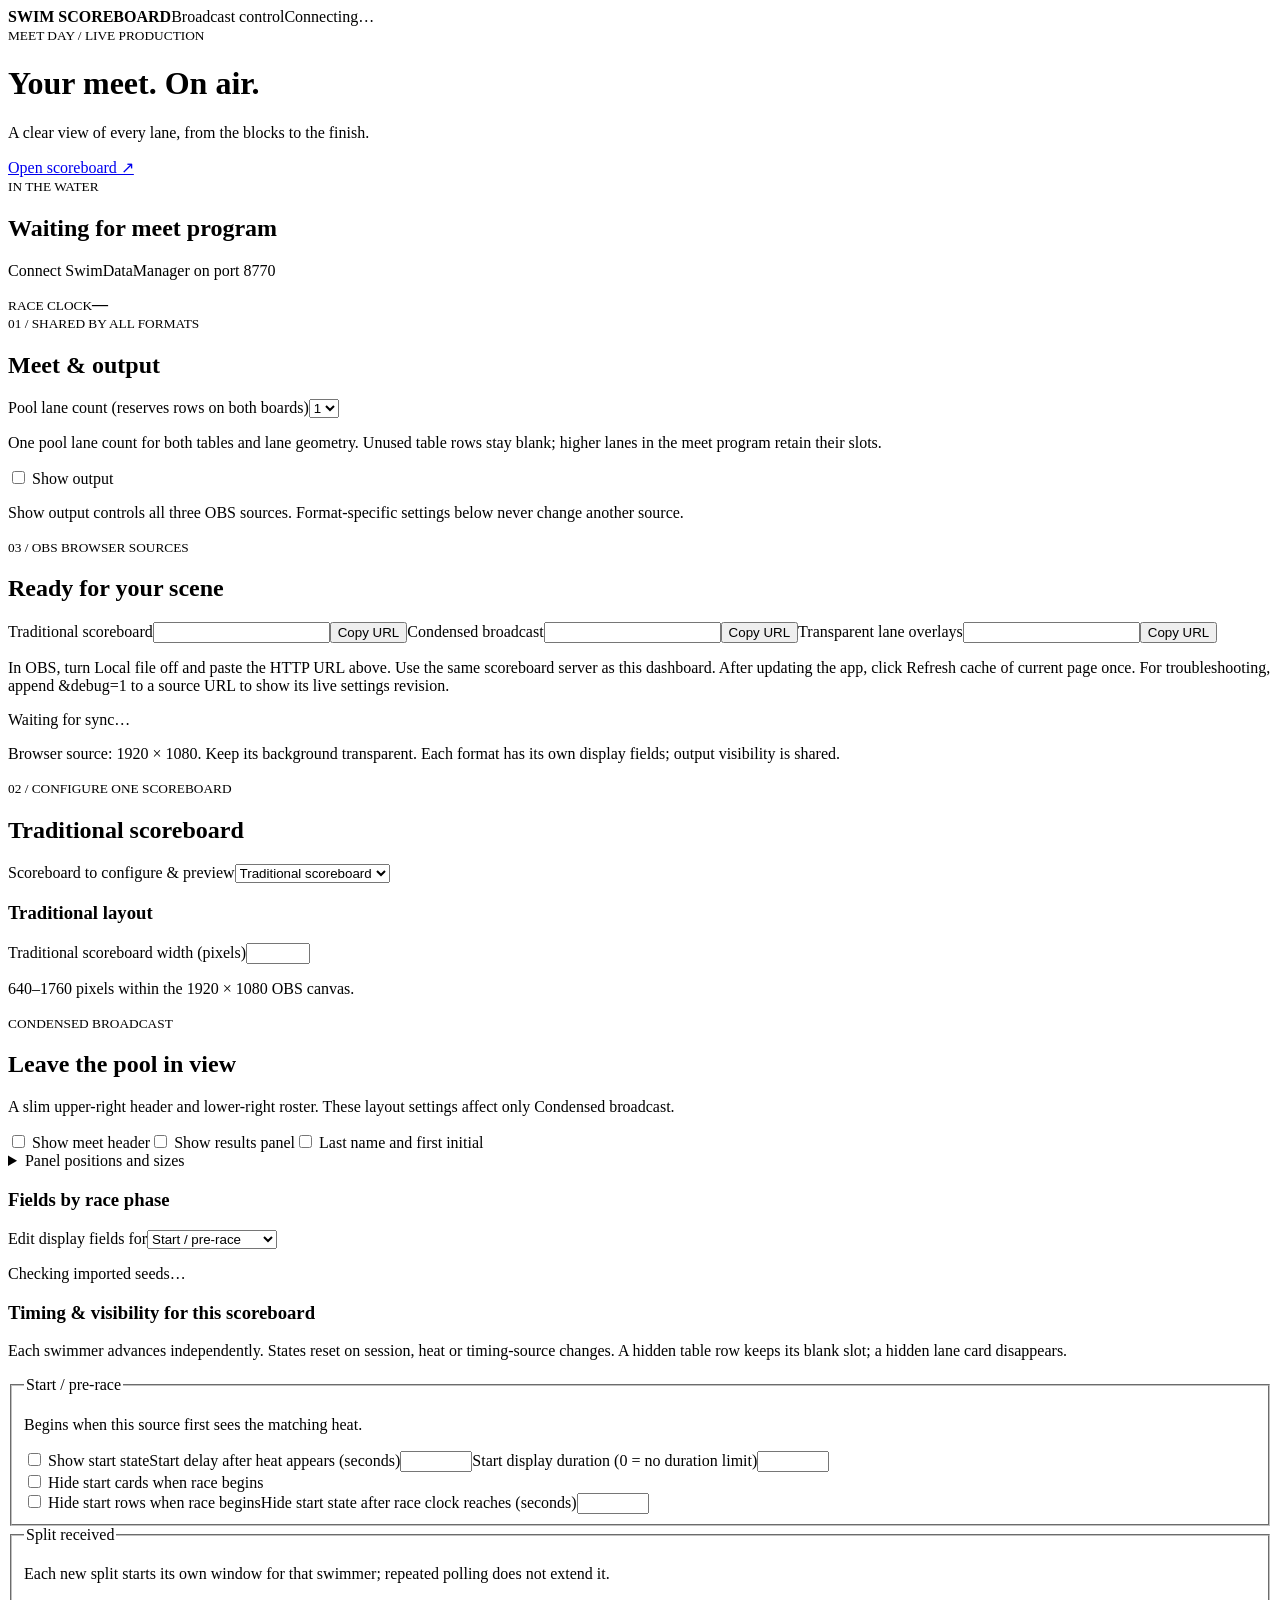
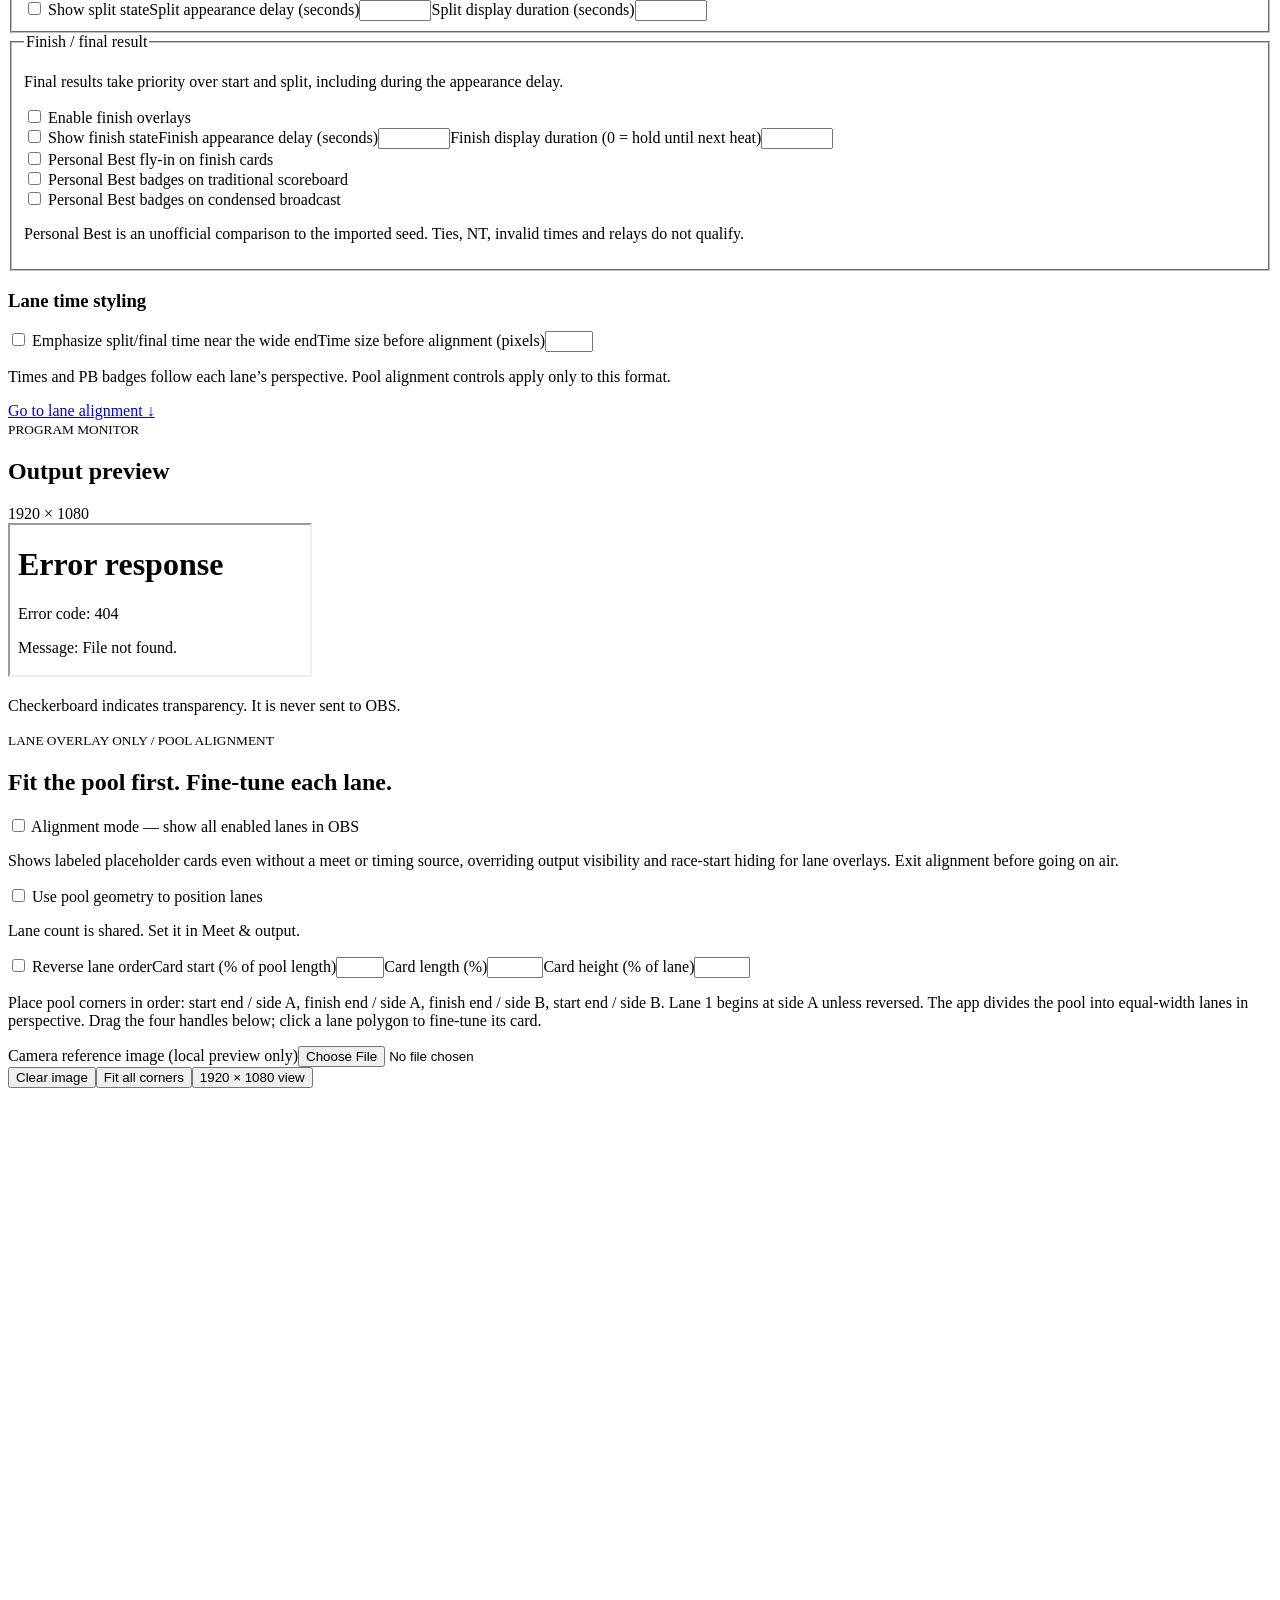
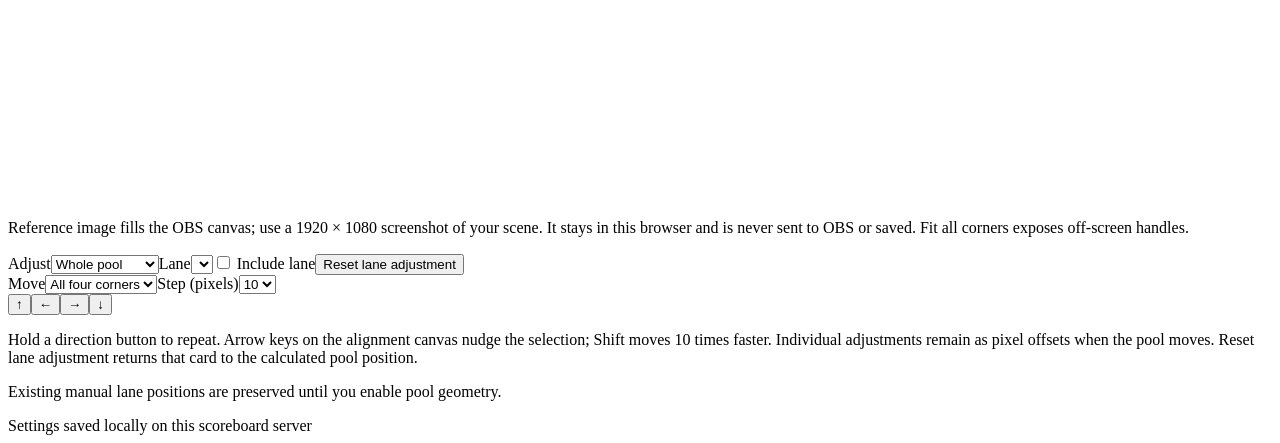
==== static/index.html @ a4186d57 "Organize scoreboard controls and configure phases for all formats" ====
<!doctype html><html lang="en"><meta charset="utf-8"><meta name="viewport" content="width=device-width,initial-scale=1"><title>Swim Scoreboard · Control</title><link rel="stylesheet" href="/style.css"><body>
<header><strong>SWIM <span>SCOREBOARD</span></strong><span>Broadcast control</span><span id="connection" role="status">Connecting…</span></header>
<main><div class="heading"><div><small>MEET DAY / LIVE PRODUCTION</small><h1>Your meet. On air.</h1><p>A clear view of every lane, from the blocks to the finish.</p></div><a class="button" href="/overlay?format=board" target="_blank">Open scoreboard ↗</a></div>
<section class="live"><div><small>IN THE WATER</small><h2 id="event">Waiting for meet program</h2><p id="meet">Connect SwimDataManager on port 8770</p></div><div><small>RACE CLOCK</small><b id="clock">—</b><span id="source"></span></div></section>
<div class="layout"><aside><section class="shared-settings"><small>01 / SHARED BY ALL FORMATS</small><h2>Meet &amp; output</h2><label>Pool lane count (reserves rows on both boards)<select id="boardLaneCount"><option>1</option><option>2</option><option>3</option><option>4</option><option>5</option><option>6</option><option>7</option><option>8</option></select></label><p class="muted">One pool lane count for both tables and lane geometry. Unused table rows stay blank; higher lanes in the meet program retain their slots.</p><label class="check"><input type="checkbox" id="visible"> Show output</label><p class="muted">Show output controls all three OBS sources. Format-specific settings below never change another source.</p></section>
<section><small>03 / OBS BROWSER SOURCES</small><h2>Ready for your scene</h2><label>Traditional scoreboard<input id="boardUrl" readonly></label><button data-copy="boardUrl">Copy URL</button><label>Condensed broadcast<input id="compactUrl" readonly></label><button data-copy="compactUrl">Copy URL</button><label>Transparent lane overlays<input id="lanesUrl" readonly></label><button data-copy="lanesUrl">Copy URL</button><p class="muted">In OBS, turn Local file off and paste the HTTP URL above. Use the same scoreboard server as this dashboard. After updating the app, click Refresh cache of current page once. For troubleshooting, append &amp;debug=1 to a source URL to show its live settings revision.</p><p id="syncStatus" class="muted" role="status">Waiting for sync…</p><p class="muted">Browser source: 1920 × 1080. Keep its background transparent. Each format has its own display fields; output visibility is shared.</p></section></aside>
<div><section class="format-editor"><small>02 / CONFIGURE ONE SCOREBOARD</small><h2 id="formatTitle">Traditional scoreboard</h2><label>Scoreboard to configure &amp; preview<select id="mode"><option value="board">Traditional scoreboard</option><option value="lanes">Pool lane overlays</option><option value="compact">Condensed broadcast</option></select></label><p id="formatDescription" class="muted"></p><select id="fieldFormat" hidden aria-hidden="true"><option value="board">Traditional scoreboard</option><option value="lanes">Lane overlay</option><option value="compact">Condensed broadcast</option></select><div data-format="board" class="format-layout"><h3>Traditional layout</h3><label>Traditional scoreboard width (pixels)<input id="boardWidth" type="number" min="640" max="1760" step="10"></label><p class="muted">640–1760 pixels within the 1920 × 1080 OBS canvas.</p></div><div data-format="compact" class="format-layout"><small>CONDENSED BROADCAST</small><h2>Leave the pool in view</h2><p class="muted">A slim upper-right header and lower-right roster. These layout settings affect only Condensed broadcast.</p><label class="check"><input id="compact-showHeader" type="checkbox"> Show meet header</label><label class="check"><input id="compact-showResults" type="checkbox"> Show results panel</label><label class="check"><input id="compact-initials" type="checkbox"> Last name and first initial</label><details><summary>Panel positions and sizes</summary><label>Header left (pixels)<input id="compact-headerX" type="number" min="0" max="1600"></label><label>Header top (pixels)<input id="compact-headerY" type="number" min="0" max="900"></label><label>Header width (pixels)<input id="compact-headerWidth" type="number" min="320" max="1920"></label><label>Results left (pixels)<input id="compact-resultsX" type="number" min="0" max="1600"></label><label>Results bottom margin (pixels)<input id="compact-resultsBottom" type="number" min="0" max="500"></label><label>Results width (pixels)<input id="compact-resultsWidth" type="number" min="320" max="1920"></label><label>Row height (pixels)<input id="compact-rowHeight" type="number" min="24" max="48"></label></details></div><div id="phaseSummary" class="phase-summary" aria-label="Current phase settings"></div><div class="phase-field-editor"><h3>Fields by race phase</h3><label id="lanePhaseControl">Edit display fields for<select id="lanePhase"><option value="start">Start / pre-race</option><option value="split">Split received</option><option value="finish">Finish / final result</option></select></label><p id="phaseDescription" class="muted"></p><div id="fields" class="fields"></div><p id="seedStatus" class="muted" role="status">Checking imported seeds…</p></div><h3>Timing &amp; visibility for this scoreboard</h3><p class="muted">Each swimmer advances independently. States reset on session, heat or timing-source changes. A hidden table row keeps its blank slot; a hidden lane card disappears.</p><div class="phase-timing-grid"><fieldset><legend>Start / pre-race</legend><p class="muted">Begins when this source first sees the matching heat.</p><label class="check"><input id="phase-startEnabled" type="checkbox"> Show start state</label><label>Start delay after heat appears (seconds)<input id="phase-startDelay" type="number" min="0" max="600" step="0.1"></label><label>Start display duration (0 = no duration limit)<input id="phase-startDuration" type="number" min="0" max="600" step="0.1"></label><div data-format="lanes"><label class="check"><input type="checkbox" id="autoHide"> Hide start cards when race begins</label></div><label class="check" data-format="board compact"><input id="phase-autoHide" type="checkbox"> Hide start rows when race begins</label><label>Hide start state after race clock reaches (seconds)<input id="phase-startHideDelay" type="number" min="0" max="600" step="0.1"></label></fieldset><fieldset><legend>Split received</legend><p class="muted">Each new split starts its own window for that swimmer; repeated polling does not extend it.</p><label class="check"><input id="phase-splitEnabled" type="checkbox"> Show split state</label><label>Split appearance delay (seconds)<input id="phase-splitDelay" type="number" min="0" max="600" step="0.1"></label><label>Split display duration (seconds)<input id="phase-splitDuration" type="number" min="0.1" max="600" step="0.1"></label></fieldset><fieldset><legend>Finish / final result</legend><p class="muted">Final results take priority over start and split, including during the appearance delay.</p><div data-format="lanes"><label class="check"><input type="checkbox" id="finishPopups"> Enable finish overlays</label></div><label class="check" data-format="board compact"><input id="phase-finishEnabled" type="checkbox"> Show finish state</label><label>Finish appearance delay (seconds)<input id="phase-finishDelay" type="number" min="0" max="600" step="0.1"></label><label>Finish display duration (0 = hold until next heat)<input id="phase-finishDuration" type="number" min="0" max="600" step="0.1"></label><div data-format="lanes"><label class="check"><input id="phase-personalBest" type="checkbox"> Personal Best fly-in on finish cards</label></div><div data-format="board"><label class="check"><input id="pb-board" type="checkbox"> Personal Best badges on traditional scoreboard</label></div><div data-format="compact"><label class="check"><input id="pb-compact" type="checkbox"> Personal Best badges on condensed broadcast</label></div><p class="muted">Personal Best is an unofficial comparison to the imported seed. Ties, NT, invalid times and relays do not qualify.</p></fieldset></div><div data-format="lanes" class="format-layout"><h3>Lane time styling</h3><label class="check"><input id="phase-uprightTimes" type="checkbox"> Emphasize split/final time near the wide end</label><label>Time size before alignment (pixels)<input id="phase-timeSize" type="number" min="18" max="64"></label><p class="muted">Times and PB badges follow each lane’s perspective. Pool alignment controls apply only to this format.</p><a href="#alignment">Go to lane alignment ↓</a></div></section><section class="preview-panel"><div class="section-head"><div><small>PROGRAM MONITOR</small><h2>Output preview</h2></div><span class="badge">1920 × 1080</span></div><div class="preview"><iframe id="preview" title="Scoreboard preview" src="/overlay?format=board"></iframe></div><p class="muted">Checkerboard indicates transparency. It is never sent to OBS.</p></section>
<section id="alignment" data-format="lanes"><small>LANE OVERLAY ONLY / POOL ALIGNMENT</small><h2>Fit the pool first. Fine-tune each lane.</h2>
<label class="check"><input id="alignmentMode" type="checkbox"> Alignment mode — show all enabled lanes in OBS</label><p class="muted">Shows labeled placeholder cards even without a meet or timing source, overriding output visibility and race-start hiding for lane overlays. Exit alignment before going on air.</p>
<label class="check"><input id="usePool" type="checkbox"> Use pool geometry to position lanes</label><div class="pool-settings"><p class="muted">Lane count is shared. Set it in Meet &amp; output.</p><label class="check"><input id="reverseLanes" type="checkbox"> Reverse lane order</label><label>Card start (% of pool length)<input id="cardPosition" type="number" min="0" max="98"></label><label>Card length (%)<input id="cardLength" type="number" min="2" max="100"></label><label>Card height (% of lane)<input id="cardHeight" type="number" min="10" max="100"></label></div>
<p>Place pool corners in order: start end / side A, finish end / side A, finish end / side B, start end / side B. Lane 1 begins at side A unless reversed. The app divides the pool into equal-width lanes in perspective. Drag the four handles below; click a lane polygon to fine-tune its card.</p>
<label>Camera reference image (local preview only)<input id="referenceImage" type="file" accept="image/*"></label><div class="align-controls"><button id="clearImage">Clear image</button><button id="fitView">Fit all corners</button><button id="canvasView">1920 × 1080 view</button></div>
<div class="alignment-stage"><svg id="alignmentCanvas" viewBox="0 0 1920 1080" tabindex="0" role="img" aria-label="Draggable pool and lane alignment; use corner selection and nudge buttons for keyboard editing"></svg></div>
<p class="muted">Reference image fills the OBS canvas; use a 1920 × 1080 screenshot of your scene. It stays in this browser and is never sent to OBS or saved. Fit all corners exposes off-screen handles.</p>
<div class="align-controls"><label>Adjust<select id="alignTarget"><option value="pool">Whole pool</option><option value="lane">Individual lane</option></select></label><label>Lane<select id="lane"></select></label><label class="check"><input id="laneEnabled" type="checkbox"> Include lane</label><button id="resetLane">Reset lane adjustment</button></div>
<div class="nudge-controls"><label>Move<select id="cornerTarget"><option value="all">All four corners</option><option value="0">Corner 1</option><option value="1">Corner 2</option><option value="2">Corner 3</option><option value="3">Corner 4</option></select></label><label>Step (pixels)<select id="nudgeStep"><option>1</option><option selected>10</option><option>50</option></select></label><div class="joystick"><button data-nudge="0,-1" aria-label="Move up">↑</button><button data-nudge="-1,0" aria-label="Move left">←</button><button data-nudge="1,0" aria-label="Move right">→</button><button data-nudge="0,1" aria-label="Move down">↓</button></div></div>
<p class="muted">Hold a direction button to repeat. Arrow keys on the alignment canvas nudge the selection; Shift moves 10 times faster. Individual adjustments remain as pixel offsets when the pool moves. Reset lane adjustment returns that card to the calculated pool position.</p><div id="corners"></div><p id="alignmentStatus" role="status" class="muted">Existing manual lane positions are preserved until you enable pool geometry.</p></section>
</div></div><footer><span id="saved" role="status">Settings saved locally on this scoreboard server</span></footer></main><script src="/app.js"></script></body></html>
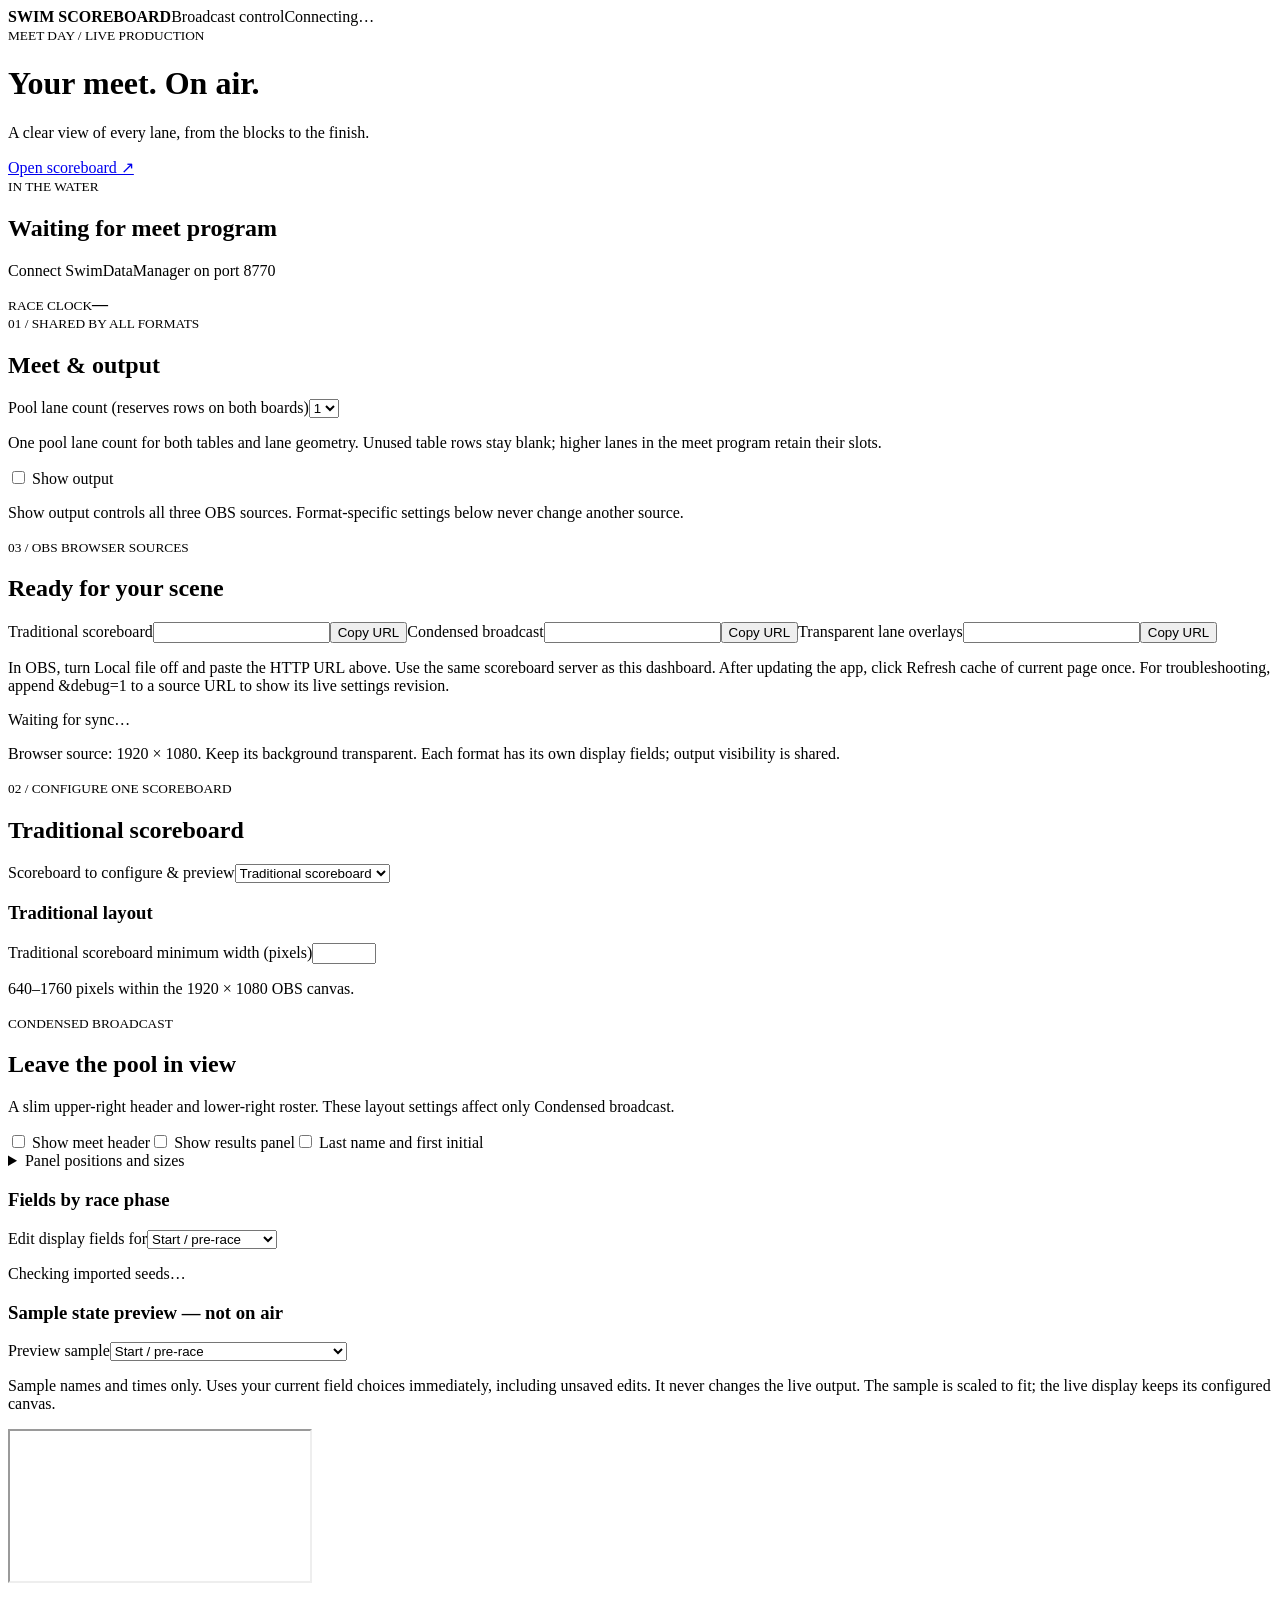
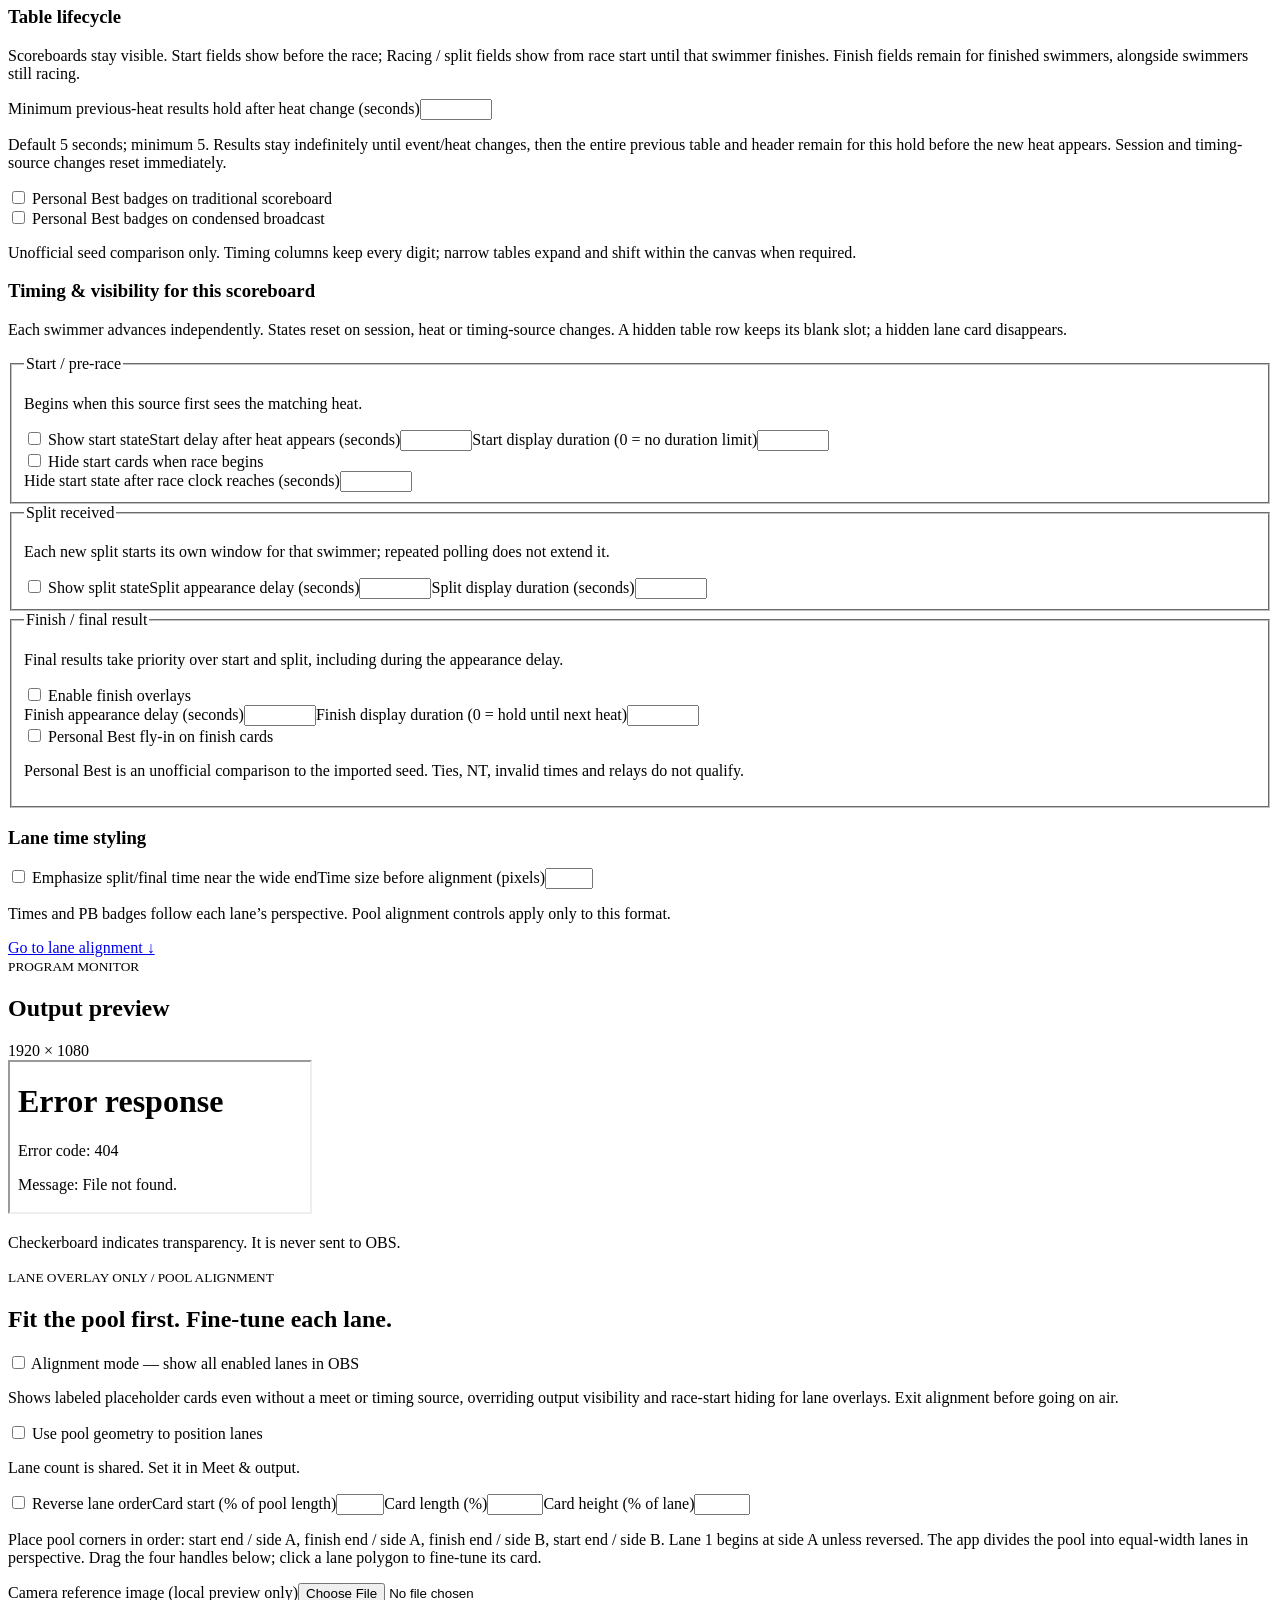
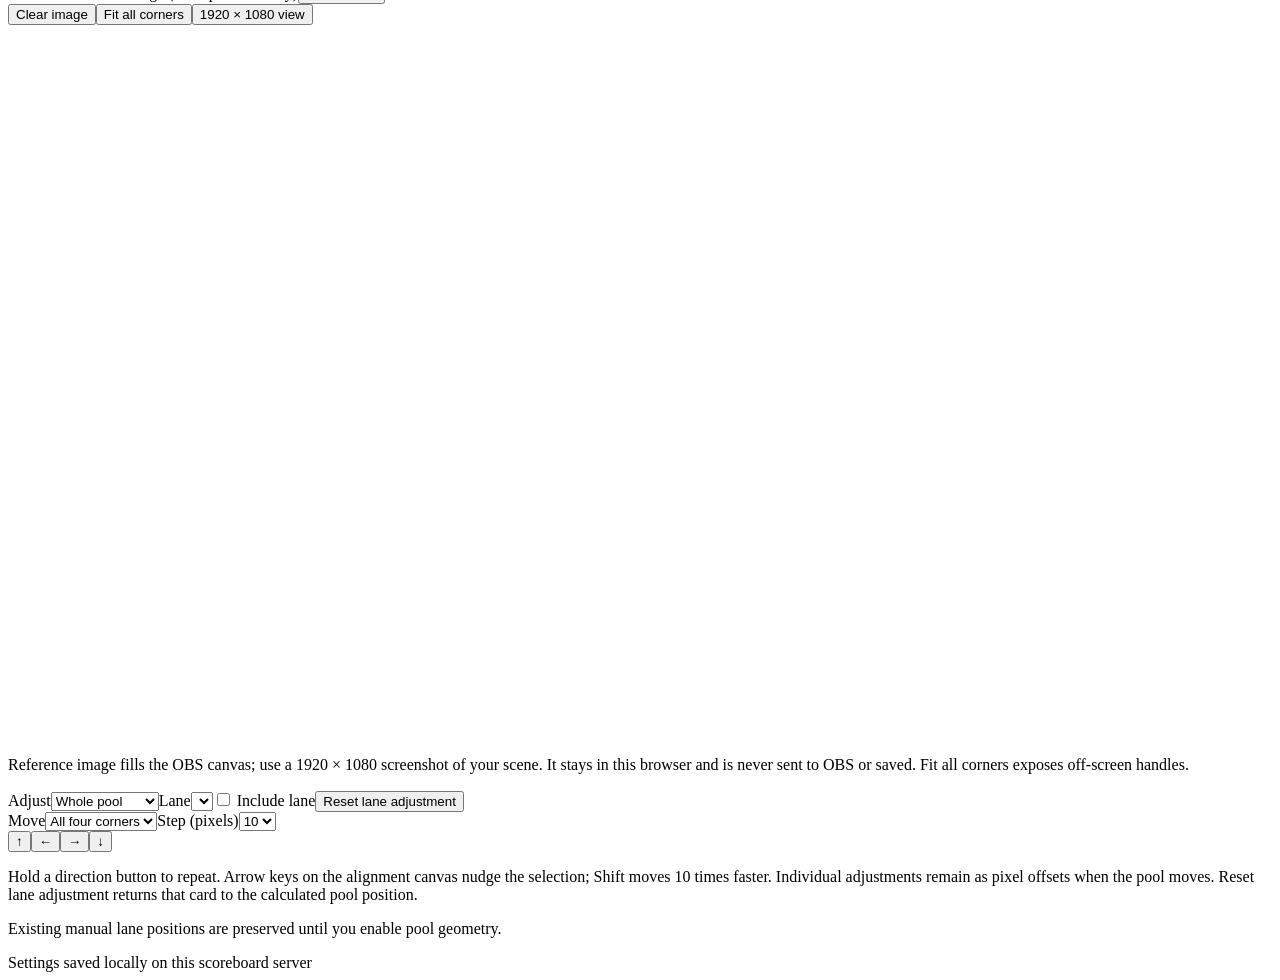
==== commit fea60518: "Keep table scoreboards visible with race states and held finishes" ====
--- a/static/index.html
+++ b/static/index.html
@@ -4,7 +4,7 @@
 <section class="live"><div><small>IN THE WATER</small><h2 id="event">Waiting for meet program</h2><p id="meet">Connect SwimDataManager on port 8770</p></div><div><small>RACE CLOCK</small><b id="clock">—</b><span id="source"></span></div></section>
 <div class="layout"><aside><section class="shared-settings"><small>01 / SHARED BY ALL FORMATS</small><h2>Meet &amp; output</h2><label>Pool lane count (reserves rows on both boards)<select id="boardLaneCount"><option>1</option><option>2</option><option>3</option><option>4</option><option>5</option><option>6</option><option>7</option><option>8</option></select></label><p class="muted">One pool lane count for both tables and lane geometry. Unused table rows stay blank; higher lanes in the meet program retain their slots.</p><label class="check"><input type="checkbox" id="visible"> Show output</label><p class="muted">Show output controls all three OBS sources. Format-specific settings below never change another source.</p></section>
 <section><small>03 / OBS BROWSER SOURCES</small><h2>Ready for your scene</h2><label>Traditional scoreboard<input id="boardUrl" readonly></label><button data-copy="boardUrl">Copy URL</button><label>Condensed broadcast<input id="compactUrl" readonly></label><button data-copy="compactUrl">Copy URL</button><label>Transparent lane overlays<input id="lanesUrl" readonly></label><button data-copy="lanesUrl">Copy URL</button><p class="muted">In OBS, turn Local file off and paste the HTTP URL above. Use the same scoreboard server as this dashboard. After updating the app, click Refresh cache of current page once. For troubleshooting, append &amp;debug=1 to a source URL to show its live settings revision.</p><p id="syncStatus" class="muted" role="status">Waiting for sync…</p><p class="muted">Browser source: 1920 × 1080. Keep its background transparent. Each format has its own display fields; output visibility is shared.</p></section></aside>
-<div><section class="format-editor"><small>02 / CONFIGURE ONE SCOREBOARD</small><h2 id="formatTitle">Traditional scoreboard</h2><label>Scoreboard to configure &amp; preview<select id="mode"><option value="board">Traditional scoreboard</option><option value="lanes">Pool lane overlays</option><option value="compact">Condensed broadcast</option></select></label><p id="formatDescription" class="muted"></p><select id="fieldFormat" hidden aria-hidden="true"><option value="board">Traditional scoreboard</option><option value="lanes">Lane overlay</option><option value="compact">Condensed broadcast</option></select><div data-format="board" class="format-layout"><h3>Traditional layout</h3><label>Traditional scoreboard width (pixels)<input id="boardWidth" type="number" min="640" max="1760" step="10"></label><p class="muted">640–1760 pixels within the 1920 × 1080 OBS canvas.</p></div><div data-format="compact" class="format-layout"><small>CONDENSED BROADCAST</small><h2>Leave the pool in view</h2><p class="muted">A slim upper-right header and lower-right roster. These layout settings affect only Condensed broadcast.</p><label class="check"><input id="compact-showHeader" type="checkbox"> Show meet header</label><label class="check"><input id="compact-showResults" type="checkbox"> Show results panel</label><label class="check"><input id="compact-initials" type="checkbox"> Last name and first initial</label><details><summary>Panel positions and sizes</summary><label>Header left (pixels)<input id="compact-headerX" type="number" min="0" max="1600"></label><label>Header top (pixels)<input id="compact-headerY" type="number" min="0" max="900"></label><label>Header width (pixels)<input id="compact-headerWidth" type="number" min="320" max="1920"></label><label>Results left (pixels)<input id="compact-resultsX" type="number" min="0" max="1600"></label><label>Results bottom margin (pixels)<input id="compact-resultsBottom" type="number" min="0" max="500"></label><label>Results width (pixels)<input id="compact-resultsWidth" type="number" min="320" max="1920"></label><label>Row height (pixels)<input id="compact-rowHeight" type="number" min="24" max="48"></label></details></div><div id="phaseSummary" class="phase-summary" aria-label="Current phase settings"></div><div class="phase-field-editor"><h3>Fields by race phase</h3><label id="lanePhaseControl">Edit display fields for<select id="lanePhase"><option value="start">Start / pre-race</option><option value="split">Split received</option><option value="finish">Finish / final result</option></select></label><p id="phaseDescription" class="muted"></p><div id="fields" class="fields"></div><p id="seedStatus" class="muted" role="status">Checking imported seeds…</p></div><h3>Timing &amp; visibility for this scoreboard</h3><p class="muted">Each swimmer advances independently. States reset on session, heat or timing-source changes. A hidden table row keeps its blank slot; a hidden lane card disappears.</p><div class="phase-timing-grid"><fieldset><legend>Start / pre-race</legend><p class="muted">Begins when this source first sees the matching heat.</p><label class="check"><input id="phase-startEnabled" type="checkbox"> Show start state</label><label>Start delay after heat appears (seconds)<input id="phase-startDelay" type="number" min="0" max="600" step="0.1"></label><label>Start display duration (0 = no duration limit)<input id="phase-startDuration" type="number" min="0" max="600" step="0.1"></label><div data-format="lanes"><label class="check"><input type="checkbox" id="autoHide"> Hide start cards when race begins</label></div><label class="check" data-format="board compact"><input id="phase-autoHide" type="checkbox"> Hide start rows when race begins</label><label>Hide start state after race clock reaches (seconds)<input id="phase-startHideDelay" type="number" min="0" max="600" step="0.1"></label></fieldset><fieldset><legend>Split received</legend><p class="muted">Each new split starts its own window for that swimmer; repeated polling does not extend it.</p><label class="check"><input id="phase-splitEnabled" type="checkbox"> Show split state</label><label>Split appearance delay (seconds)<input id="phase-splitDelay" type="number" min="0" max="600" step="0.1"></label><label>Split display duration (seconds)<input id="phase-splitDuration" type="number" min="0.1" max="600" step="0.1"></label></fieldset><fieldset><legend>Finish / final result</legend><p class="muted">Final results take priority over start and split, including during the appearance delay.</p><div data-format="lanes"><label class="check"><input type="checkbox" id="finishPopups"> Enable finish overlays</label></div><label class="check" data-format="board compact"><input id="phase-finishEnabled" type="checkbox"> Show finish state</label><label>Finish appearance delay (seconds)<input id="phase-finishDelay" type="number" min="0" max="600" step="0.1"></label><label>Finish display duration (0 = hold until next heat)<input id="phase-finishDuration" type="number" min="0" max="600" step="0.1"></label><div data-format="lanes"><label class="check"><input id="phase-personalBest" type="checkbox"> Personal Best fly-in on finish cards</label></div><div data-format="board"><label class="check"><input id="pb-board" type="checkbox"> Personal Best badges on traditional scoreboard</label></div><div data-format="compact"><label class="check"><input id="pb-compact" type="checkbox"> Personal Best badges on condensed broadcast</label></div><p class="muted">Personal Best is an unofficial comparison to the imported seed. Ties, NT, invalid times and relays do not qualify.</p></fieldset></div><div data-format="lanes" class="format-layout"><h3>Lane time styling</h3><label class="check"><input id="phase-uprightTimes" type="checkbox"> Emphasize split/final time near the wide end</label><label>Time size before alignment (pixels)<input id="phase-timeSize" type="number" min="18" max="64"></label><p class="muted">Times and PB badges follow each lane’s perspective. Pool alignment controls apply only to this format.</p><a href="#alignment">Go to lane alignment ↓</a></div></section><section class="preview-panel"><div class="section-head"><div><small>PROGRAM MONITOR</small><h2>Output preview</h2></div><span class="badge">1920 × 1080</span></div><div class="preview"><iframe id="preview" title="Scoreboard preview" src="/overlay?format=board"></iframe></div><p class="muted">Checkerboard indicates transparency. It is never sent to OBS.</p></section>
+<div><section class="format-editor"><small>02 / CONFIGURE ONE SCOREBOARD</small><h2 id="formatTitle">Traditional scoreboard</h2><label>Scoreboard to configure &amp; preview<select id="mode"><option value="board">Traditional scoreboard</option><option value="lanes">Pool lane overlays</option><option value="compact">Condensed broadcast</option></select></label><p id="formatDescription" class="muted"></p><select id="fieldFormat" hidden aria-hidden="true"><option value="board">Traditional scoreboard</option><option value="lanes">Lane overlay</option><option value="compact">Condensed broadcast</option></select><div data-format="board" class="format-layout"><h3>Traditional layout</h3><label>Traditional scoreboard minimum width (pixels)<input id="boardWidth" type="number" min="640" max="1760" step="10"></label><p class="muted">640–1760 pixels within the 1920 × 1080 OBS canvas.</p></div><div data-format="compact" class="format-layout"><small>CONDENSED BROADCAST</small><h2>Leave the pool in view</h2><p class="muted">A slim upper-right header and lower-right roster. These layout settings affect only Condensed broadcast.</p><label class="check"><input id="compact-showHeader" type="checkbox"> Show meet header</label><label class="check"><input id="compact-showResults" type="checkbox"> Show results panel</label><label class="check"><input id="compact-initials" type="checkbox"> Last name and first initial</label><details><summary>Panel positions and sizes</summary><label>Header left (pixels)<input id="compact-headerX" type="number" min="0" max="1600"></label><label>Header top (pixels)<input id="compact-headerY" type="number" min="0" max="900"></label><label>Header width (pixels)<input id="compact-headerWidth" type="number" min="320" max="1920"></label><label>Results left (pixels)<input id="compact-resultsX" type="number" min="0" max="1600"></label><label>Results bottom margin (pixels)<input id="compact-resultsBottom" type="number" min="0" max="500"></label><label>Results minimum width (pixels)<input id="compact-resultsWidth" type="number" min="320" max="1920"></label><label>Row height (pixels)<input id="compact-rowHeight" type="number" min="24" max="48"></label></details></div><div id="phaseSummary" class="phase-summary" aria-label="Current phase settings"></div><div class="phase-field-editor"><h3>Fields by race phase</h3><label id="lanePhaseControl">Edit display fields for<select id="lanePhase"><option value="start">Start / pre-race</option><option value="split">Racing / split</option><option value="finish">Finish / final result</option></select></label><p id="phaseDescription" class="muted"></p><div id="fields" class="fields"></div><p id="seedStatus" class="muted" role="status">Checking imported seeds…</p></div><div data-format="board compact" class="mock-config"><h3>Sample state preview — not on air</h3><label>Preview sample<select id="mockPhase"><option value="start">Start / pre-race</option><option value="split">Racing / split</option><option value="finish">All finished</option><option value="mixed">Mixed racing and finished swimmers</option></select></label><p class="muted">Sample names and times only. Uses your current field choices immediately, including unsaved edits. It never changes the live output. The sample is scaled to fit; the live display keeps its configured canvas.</p><div class="mock-preview"><iframe id="mockPreview" title="Sample scoreboard state — not live" src="about:blank"></iframe></div></div><div data-format="board compact" class="table-lifecycle"><h3>Table lifecycle</h3><p>Scoreboards stay visible. Start fields show before the race; Racing / split fields show from race start until that swimmer finishes. Finish fields remain for finished swimmers, alongside swimmers still racing.</p><label>Minimum previous-heat results hold after heat change (seconds)<input id="phase-finishHold" type="number" min="5" max="600" step="0.5"></label><p class="muted">Default 5 seconds; minimum 5. Results stay indefinitely until event/heat changes, then the entire previous table and header remain for this hold before the new heat appears. Session and timing-source changes reset immediately.</p><div data-format="board"><label class="check"><input id="pb-board" type="checkbox"> Personal Best badges on traditional scoreboard</label></div><div data-format="compact"><label class="check"><input id="pb-compact" type="checkbox"> Personal Best badges on condensed broadcast</label></div><p class="muted">Unofficial seed comparison only. Timing columns keep every digit; narrow tables expand and shift within the canvas when required.</p></div><div data-format="lanes"><h3>Timing &amp; visibility for this scoreboard</h3><p class="muted">Each swimmer advances independently. States reset on session, heat or timing-source changes. A hidden table row keeps its blank slot; a hidden lane card disappears.</p><div class="phase-timing-grid"><fieldset><legend>Start / pre-race</legend><p class="muted">Begins when this source first sees the matching heat.</p><label class="check"><input id="phase-startEnabled" type="checkbox"> Show start state</label><label>Start delay after heat appears (seconds)<input id="phase-startDelay" type="number" min="0" max="600" step="0.1"></label><label>Start display duration (0 = no duration limit)<input id="phase-startDuration" type="number" min="0" max="600" step="0.1"></label><div data-format="lanes"><label class="check"><input type="checkbox" id="autoHide"> Hide start cards when race begins</label></div><label>Hide start state after race clock reaches (seconds)<input id="phase-startHideDelay" type="number" min="0" max="600" step="0.1"></label></fieldset><fieldset><legend>Split received</legend><p class="muted">Each new split starts its own window for that swimmer; repeated polling does not extend it.</p><label class="check"><input id="phase-splitEnabled" type="checkbox"> Show split state</label><label>Split appearance delay (seconds)<input id="phase-splitDelay" type="number" min="0" max="600" step="0.1"></label><label>Split display duration (seconds)<input id="phase-splitDuration" type="number" min="0.1" max="600" step="0.1"></label></fieldset><fieldset><legend>Finish / final result</legend><p class="muted">Final results take priority over start and split, including during the appearance delay.</p><div data-format="lanes"><label class="check"><input type="checkbox" id="finishPopups"> Enable finish overlays</label></div><label>Finish appearance delay (seconds)<input id="phase-finishDelay" type="number" min="0" max="600" step="0.1"></label><label>Finish display duration (0 = hold until next heat)<input id="phase-finishDuration" type="number" min="0" max="600" step="0.1"></label><div data-format="lanes"><label class="check"><input id="phase-personalBest" type="checkbox"> Personal Best fly-in on finish cards</label></div><p class="muted">Personal Best is an unofficial comparison to the imported seed. Ties, NT, invalid times and relays do not qualify.</p></fieldset></div></div><div data-format="lanes" class="format-layout"><h3>Lane time styling</h3><label class="check"><input id="phase-uprightTimes" type="checkbox"> Emphasize split/final time near the wide end</label><label>Time size before alignment (pixels)<input id="phase-timeSize" type="number" min="18" max="64"></label><p class="muted">Times and PB badges follow each lane’s perspective. Pool alignment controls apply only to this format.</p><a href="#alignment">Go to lane alignment ↓</a></div></section><section class="preview-panel"><div class="section-head"><div><small>PROGRAM MONITOR</small><h2>Output preview</h2></div><span class="badge">1920 × 1080</span></div><div class="preview"><iframe id="preview" title="Scoreboard preview" src="/overlay?format=board"></iframe></div><p class="muted">Checkerboard indicates transparency. It is never sent to OBS.</p></section>
 <section id="alignment" data-format="lanes"><small>LANE OVERLAY ONLY / POOL ALIGNMENT</small><h2>Fit the pool first. Fine-tune each lane.</h2>
 <label class="check"><input id="alignmentMode" type="checkbox"> Alignment mode — show all enabled lanes in OBS</label><p class="muted">Shows labeled placeholder cards even without a meet or timing source, overriding output visibility and race-start hiding for lane overlays. Exit alignment before going on air.</p>
 <label class="check"><input id="usePool" type="checkbox"> Use pool geometry to position lanes</label><div class="pool-settings"><p class="muted">Lane count is shared. Set it in Meet &amp; output.</p><label class="check"><input id="reverseLanes" type="checkbox"> Reverse lane order</label><label>Card start (% of pool length)<input id="cardPosition" type="number" min="0" max="98"></label><label>Card length (%)<input id="cardLength" type="number" min="2" max="100"></label><label>Card height (% of lane)<input id="cardHeight" type="number" min="10" max="100"></label></div>
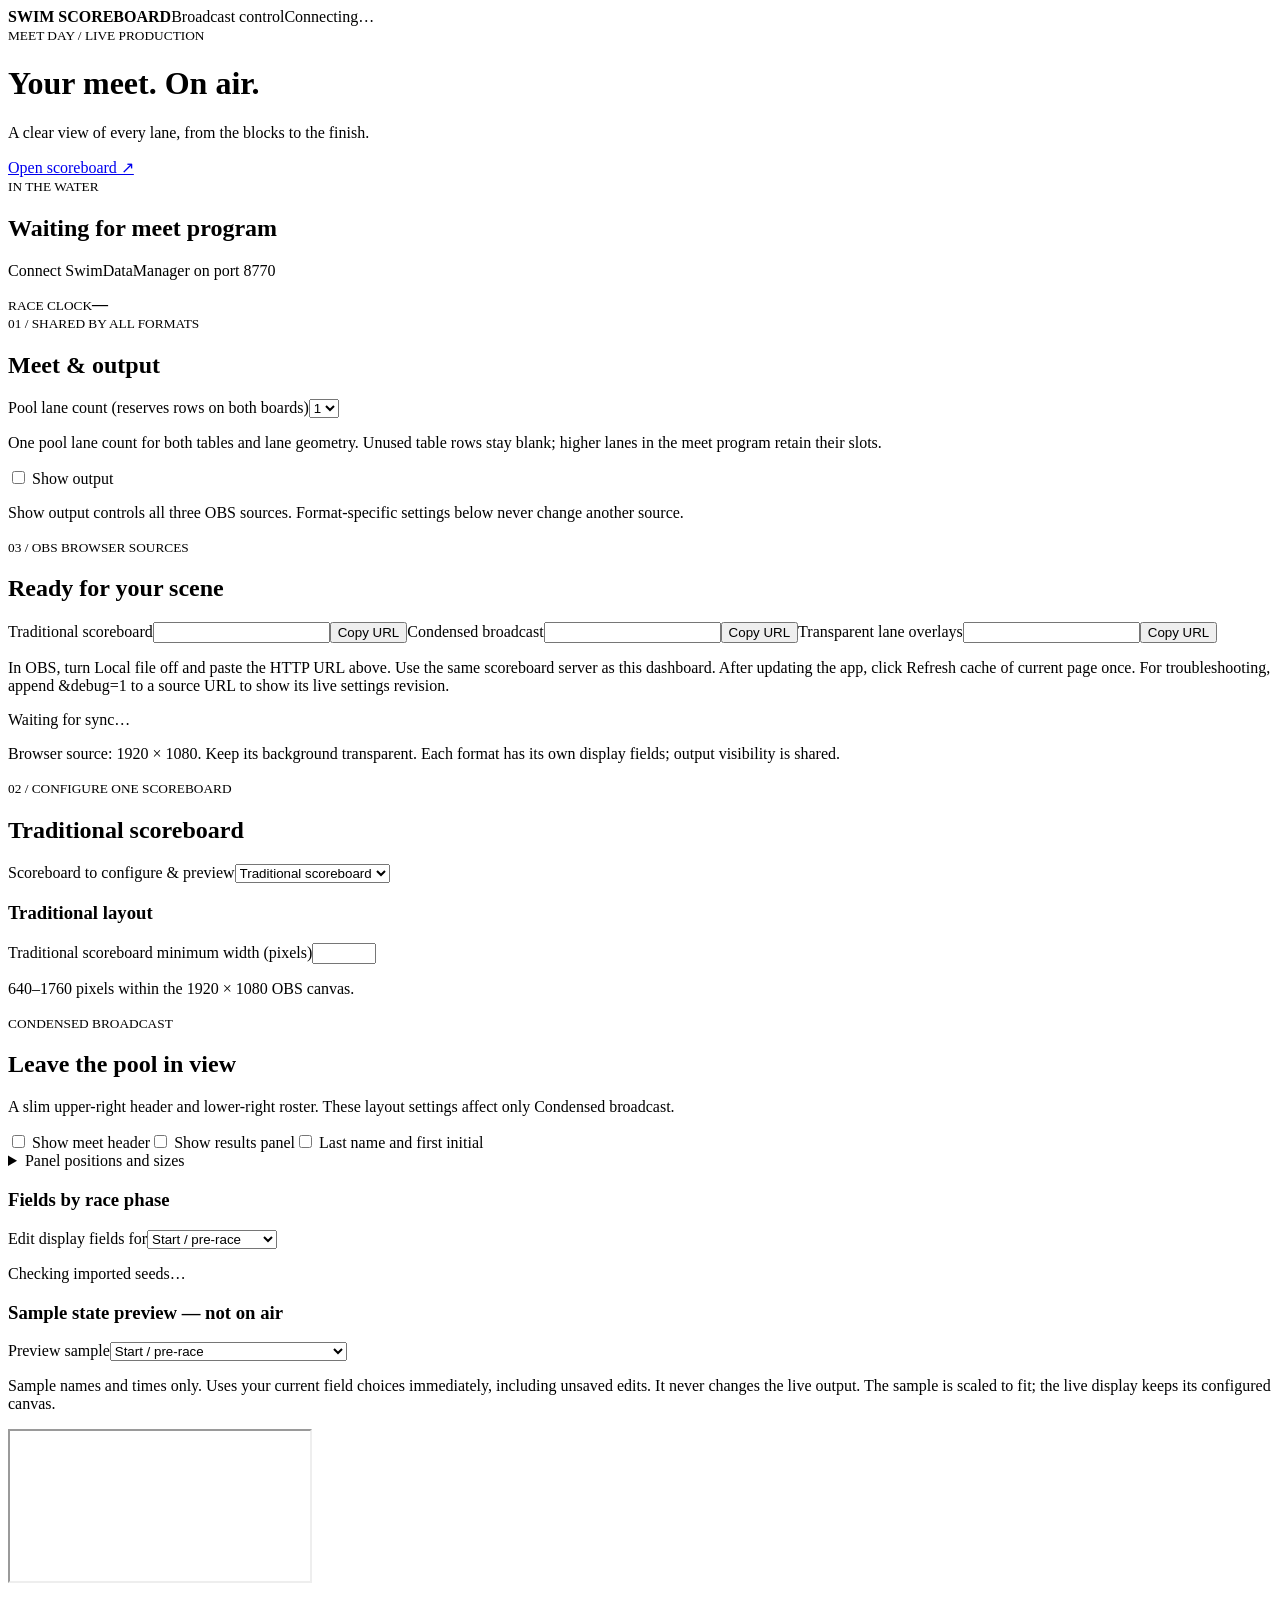
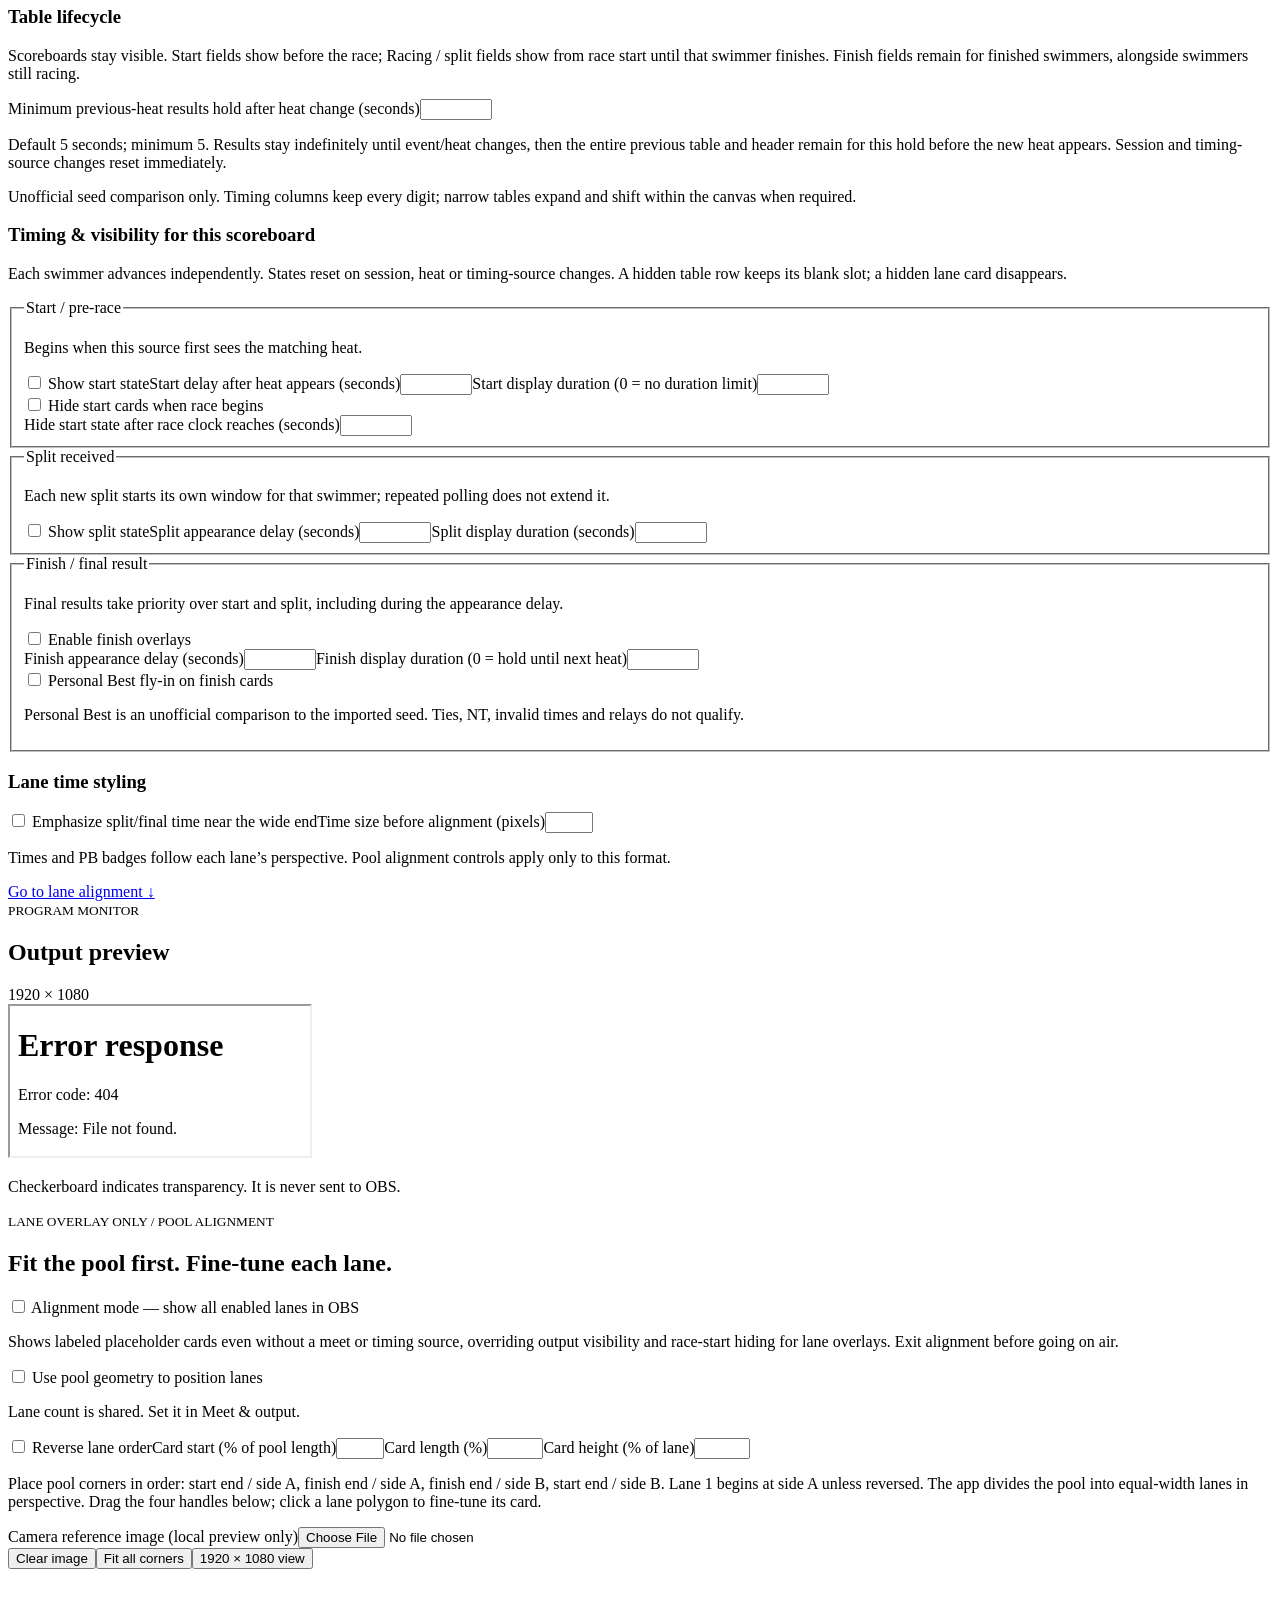
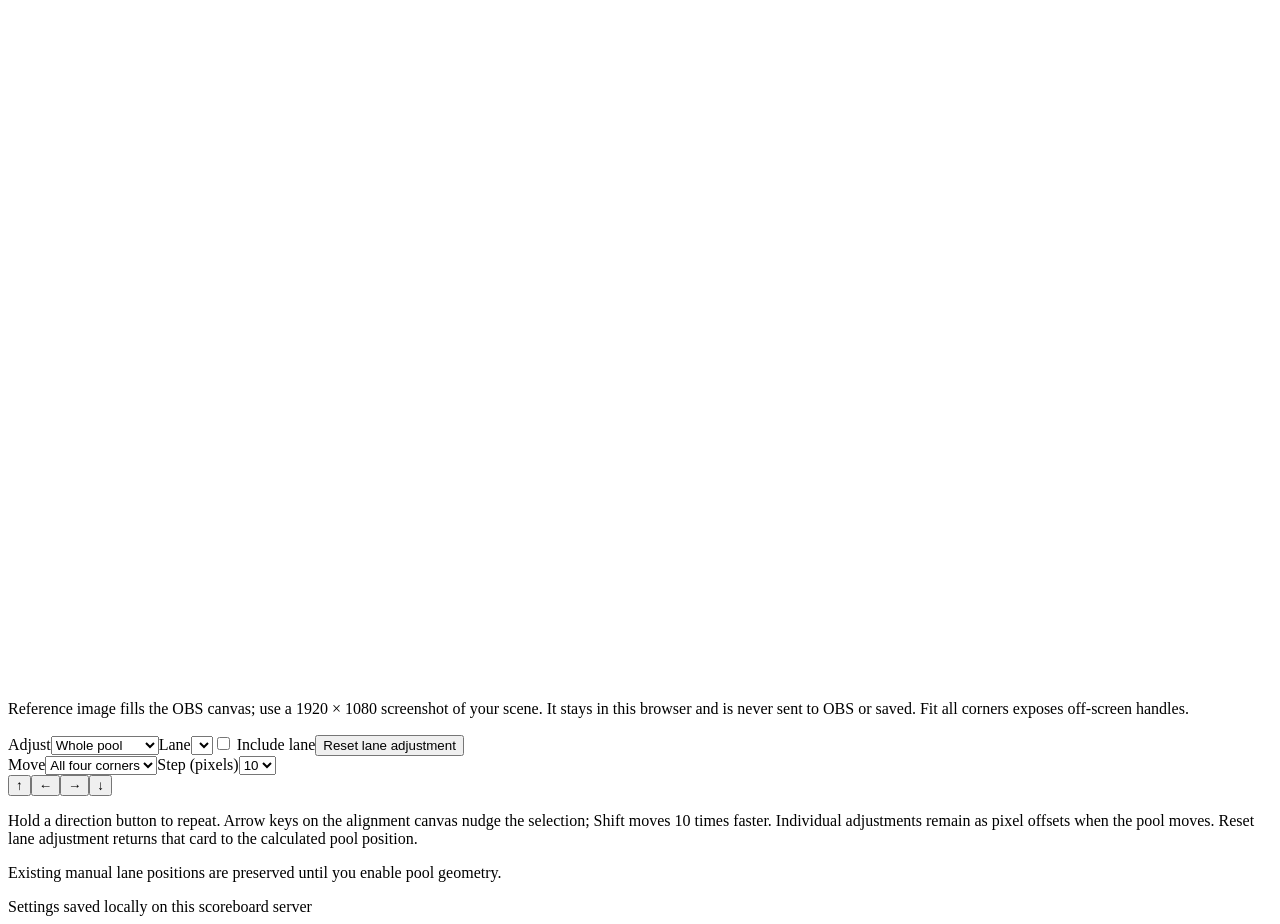
==== commit 0419130d: "Show Personal Best only with finish content as the last column" ====
--- a/static/index.html
+++ b/static/index.html
@@ -4,7 +4,7 @@
 <section class="live"><div><small>IN THE WATER</small><h2 id="event">Waiting for meet program</h2><p id="meet">Connect SwimDataManager on port 8770</p></div><div><small>RACE CLOCK</small><b id="clock">—</b><span id="source"></span></div></section>
 <div class="layout"><aside><section class="shared-settings"><small>01 / SHARED BY ALL FORMATS</small><h2>Meet &amp; output</h2><label>Pool lane count (reserves rows on both boards)<select id="boardLaneCount"><option>1</option><option>2</option><option>3</option><option>4</option><option>5</option><option>6</option><option>7</option><option>8</option></select></label><p class="muted">One pool lane count for both tables and lane geometry. Unused table rows stay blank; higher lanes in the meet program retain their slots.</p><label class="check"><input type="checkbox" id="visible"> Show output</label><p class="muted">Show output controls all three OBS sources. Format-specific settings below never change another source.</p></section>
 <section><small>03 / OBS BROWSER SOURCES</small><h2>Ready for your scene</h2><label>Traditional scoreboard<input id="boardUrl" readonly></label><button data-copy="boardUrl">Copy URL</button><label>Condensed broadcast<input id="compactUrl" readonly></label><button data-copy="compactUrl">Copy URL</button><label>Transparent lane overlays<input id="lanesUrl" readonly></label><button data-copy="lanesUrl">Copy URL</button><p class="muted">In OBS, turn Local file off and paste the HTTP URL above. Use the same scoreboard server as this dashboard. After updating the app, click Refresh cache of current page once. For troubleshooting, append &amp;debug=1 to a source URL to show its live settings revision.</p><p id="syncStatus" class="muted" role="status">Waiting for sync…</p><p class="muted">Browser source: 1920 × 1080. Keep its background transparent. Each format has its own display fields; output visibility is shared.</p></section></aside>
-<div><section class="format-editor"><small>02 / CONFIGURE ONE SCOREBOARD</small><h2 id="formatTitle">Traditional scoreboard</h2><label>Scoreboard to configure &amp; preview<select id="mode"><option value="board">Traditional scoreboard</option><option value="lanes">Pool lane overlays</option><option value="compact">Condensed broadcast</option></select></label><p id="formatDescription" class="muted"></p><select id="fieldFormat" hidden aria-hidden="true"><option value="board">Traditional scoreboard</option><option value="lanes">Lane overlay</option><option value="compact">Condensed broadcast</option></select><div data-format="board" class="format-layout"><h3>Traditional layout</h3><label>Traditional scoreboard minimum width (pixels)<input id="boardWidth" type="number" min="640" max="1760" step="10"></label><p class="muted">640–1760 pixels within the 1920 × 1080 OBS canvas.</p></div><div data-format="compact" class="format-layout"><small>CONDENSED BROADCAST</small><h2>Leave the pool in view</h2><p class="muted">A slim upper-right header and lower-right roster. These layout settings affect only Condensed broadcast.</p><label class="check"><input id="compact-showHeader" type="checkbox"> Show meet header</label><label class="check"><input id="compact-showResults" type="checkbox"> Show results panel</label><label class="check"><input id="compact-initials" type="checkbox"> Last name and first initial</label><details><summary>Panel positions and sizes</summary><label>Header left (pixels)<input id="compact-headerX" type="number" min="0" max="1600"></label><label>Header top (pixels)<input id="compact-headerY" type="number" min="0" max="900"></label><label>Header width (pixels)<input id="compact-headerWidth" type="number" min="320" max="1920"></label><label>Results left (pixels)<input id="compact-resultsX" type="number" min="0" max="1600"></label><label>Results bottom margin (pixels)<input id="compact-resultsBottom" type="number" min="0" max="500"></label><label>Results minimum width (pixels)<input id="compact-resultsWidth" type="number" min="320" max="1920"></label><label>Row height (pixels)<input id="compact-rowHeight" type="number" min="24" max="48"></label></details></div><div id="phaseSummary" class="phase-summary" aria-label="Current phase settings"></div><div class="phase-field-editor"><h3>Fields by race phase</h3><label id="lanePhaseControl">Edit display fields for<select id="lanePhase"><option value="start">Start / pre-race</option><option value="split">Racing / split</option><option value="finish">Finish / final result</option></select></label><p id="phaseDescription" class="muted"></p><div id="fields" class="fields"></div><p id="seedStatus" class="muted" role="status">Checking imported seeds…</p></div><div data-format="board compact" class="mock-config"><h3>Sample state preview — not on air</h3><label>Preview sample<select id="mockPhase"><option value="start">Start / pre-race</option><option value="split">Racing / split</option><option value="finish">All finished</option><option value="mixed">Mixed racing and finished swimmers</option></select></label><p class="muted">Sample names and times only. Uses your current field choices immediately, including unsaved edits. It never changes the live output. The sample is scaled to fit; the live display keeps its configured canvas.</p><div class="mock-preview"><iframe id="mockPreview" title="Sample scoreboard state — not live" src="about:blank"></iframe></div></div><div data-format="board compact" class="table-lifecycle"><h3>Table lifecycle</h3><p>Scoreboards stay visible. Start fields show before the race; Racing / split fields show from race start until that swimmer finishes. Finish fields remain for finished swimmers, alongside swimmers still racing.</p><label>Minimum previous-heat results hold after heat change (seconds)<input id="phase-finishHold" type="number" min="5" max="600" step="0.5"></label><p class="muted">Default 5 seconds; minimum 5. Results stay indefinitely until event/heat changes, then the entire previous table and header remain for this hold before the new heat appears. Session and timing-source changes reset immediately.</p><div data-format="board"><label class="check"><input id="pb-board" type="checkbox"> Personal Best badges on traditional scoreboard</label></div><div data-format="compact"><label class="check"><input id="pb-compact" type="checkbox"> Personal Best badges on condensed broadcast</label></div><p class="muted">Unofficial seed comparison only. Timing columns keep every digit; narrow tables expand and shift within the canvas when required.</p></div><div data-format="lanes"><h3>Timing &amp; visibility for this scoreboard</h3><p class="muted">Each swimmer advances independently. States reset on session, heat or timing-source changes. A hidden table row keeps its blank slot; a hidden lane card disappears.</p><div class="phase-timing-grid"><fieldset><legend>Start / pre-race</legend><p class="muted">Begins when this source first sees the matching heat.</p><label class="check"><input id="phase-startEnabled" type="checkbox"> Show start state</label><label>Start delay after heat appears (seconds)<input id="phase-startDelay" type="number" min="0" max="600" step="0.1"></label><label>Start display duration (0 = no duration limit)<input id="phase-startDuration" type="number" min="0" max="600" step="0.1"></label><div data-format="lanes"><label class="check"><input type="checkbox" id="autoHide"> Hide start cards when race begins</label></div><label>Hide start state after race clock reaches (seconds)<input id="phase-startHideDelay" type="number" min="0" max="600" step="0.1"></label></fieldset><fieldset><legend>Split received</legend><p class="muted">Each new split starts its own window for that swimmer; repeated polling does not extend it.</p><label class="check"><input id="phase-splitEnabled" type="checkbox"> Show split state</label><label>Split appearance delay (seconds)<input id="phase-splitDelay" type="number" min="0" max="600" step="0.1"></label><label>Split display duration (seconds)<input id="phase-splitDuration" type="number" min="0.1" max="600" step="0.1"></label></fieldset><fieldset><legend>Finish / final result</legend><p class="muted">Final results take priority over start and split, including during the appearance delay.</p><div data-format="lanes"><label class="check"><input type="checkbox" id="finishPopups"> Enable finish overlays</label></div><label>Finish appearance delay (seconds)<input id="phase-finishDelay" type="number" min="0" max="600" step="0.1"></label><label>Finish display duration (0 = hold until next heat)<input id="phase-finishDuration" type="number" min="0" max="600" step="0.1"></label><div data-format="lanes"><label class="check"><input id="phase-personalBest" type="checkbox"> Personal Best fly-in on finish cards</label></div><p class="muted">Personal Best is an unofficial comparison to the imported seed. Ties, NT, invalid times and relays do not qualify.</p></fieldset></div></div><div data-format="lanes" class="format-layout"><h3>Lane time styling</h3><label class="check"><input id="phase-uprightTimes" type="checkbox"> Emphasize split/final time near the wide end</label><label>Time size before alignment (pixels)<input id="phase-timeSize" type="number" min="18" max="64"></label><p class="muted">Times and PB badges follow each lane’s perspective. Pool alignment controls apply only to this format.</p><a href="#alignment">Go to lane alignment ↓</a></div></section><section class="preview-panel"><div class="section-head"><div><small>PROGRAM MONITOR</small><h2>Output preview</h2></div><span class="badge">1920 × 1080</span></div><div class="preview"><iframe id="preview" title="Scoreboard preview" src="/overlay?format=board"></iframe></div><p class="muted">Checkerboard indicates transparency. It is never sent to OBS.</p></section>
+<div><section class="format-editor"><small>02 / CONFIGURE ONE SCOREBOARD</small><h2 id="formatTitle">Traditional scoreboard</h2><label>Scoreboard to configure &amp; preview<select id="mode"><option value="board">Traditional scoreboard</option><option value="lanes">Pool lane overlays</option><option value="compact">Condensed broadcast</option></select></label><p id="formatDescription" class="muted"></p><select id="fieldFormat" hidden aria-hidden="true"><option value="board">Traditional scoreboard</option><option value="lanes">Lane overlay</option><option value="compact">Condensed broadcast</option></select><div data-format="board" class="format-layout"><h3>Traditional layout</h3><label>Traditional scoreboard minimum width (pixels)<input id="boardWidth" type="number" min="640" max="1760" step="10"></label><p class="muted">640–1760 pixels within the 1920 × 1080 OBS canvas.</p></div><div data-format="compact" class="format-layout"><small>CONDENSED BROADCAST</small><h2>Leave the pool in view</h2><p class="muted">A slim upper-right header and lower-right roster. These layout settings affect only Condensed broadcast.</p><label class="check"><input id="compact-showHeader" type="checkbox"> Show meet header</label><label class="check"><input id="compact-showResults" type="checkbox"> Show results panel</label><label class="check"><input id="compact-initials" type="checkbox"> Last name and first initial</label><details><summary>Panel positions and sizes</summary><label>Header left (pixels)<input id="compact-headerX" type="number" min="0" max="1600"></label><label>Header top (pixels)<input id="compact-headerY" type="number" min="0" max="900"></label><label>Header width (pixels)<input id="compact-headerWidth" type="number" min="320" max="1920"></label><label>Results left (pixels)<input id="compact-resultsX" type="number" min="0" max="1600"></label><label>Results bottom margin (pixels)<input id="compact-resultsBottom" type="number" min="0" max="500"></label><label>Results minimum width (pixels)<input id="compact-resultsWidth" type="number" min="320" max="1920"></label><label>Row height (pixels)<input id="compact-rowHeight" type="number" min="24" max="48"></label></details></div><div id="phaseSummary" class="phase-summary" aria-label="Current phase settings"></div><div class="phase-field-editor"><h3>Fields by race phase</h3><label id="lanePhaseControl">Edit display fields for<select id="lanePhase"><option value="start">Start / pre-race</option><option value="split">Racing / split</option><option value="finish">Finish / final result</option></select></label><p id="phaseDescription" class="muted"></p><div id="fields" class="fields"></div><div id="finishPBControls" hidden><div data-format="board"><label class="check"><input id="pb-board" type="checkbox"> Personal Best badges on traditional scoreboard</label></div><div data-format="compact"><label class="check"><input id="pb-compact" type="checkbox"> Personal Best badges on condensed broadcast</label></div><p class="muted">Finish state only. PB / Unofficial is always the last column; racing rows leave it blank in a mixed table.</p></div><p id="seedStatus" class="muted" role="status">Checking imported seeds…</p></div><div data-format="board compact" class="mock-config"><h3>Sample state preview — not on air</h3><label>Preview sample<select id="mockPhase"><option value="start">Start / pre-race</option><option value="split">Racing / split</option><option value="finish">All finished</option><option value="mixed">Mixed racing and finished swimmers</option></select></label><p class="muted">Sample names and times only. Uses your current field choices immediately, including unsaved edits. It never changes the live output. The sample is scaled to fit; the live display keeps its configured canvas.</p><div class="mock-preview"><iframe id="mockPreview" title="Sample scoreboard state — not live" src="about:blank"></iframe></div></div><div data-format="board compact" class="table-lifecycle"><h3>Table lifecycle</h3><p>Scoreboards stay visible. Start fields show before the race; Racing / split fields show from race start until that swimmer finishes. Finish fields remain for finished swimmers, alongside swimmers still racing.</p><label>Minimum previous-heat results hold after heat change (seconds)<input id="phase-finishHold" type="number" min="5" max="600" step="0.5"></label><p class="muted">Default 5 seconds; minimum 5. Results stay indefinitely until event/heat changes, then the entire previous table and header remain for this hold before the new heat appears. Session and timing-source changes reset immediately.</p><p class="muted">Unofficial seed comparison only. Timing columns keep every digit; narrow tables expand and shift within the canvas when required.</p></div><div data-format="lanes"><h3>Timing &amp; visibility for this scoreboard</h3><p class="muted">Each swimmer advances independently. States reset on session, heat or timing-source changes. A hidden table row keeps its blank slot; a hidden lane card disappears.</p><div class="phase-timing-grid"><fieldset><legend>Start / pre-race</legend><p class="muted">Begins when this source first sees the matching heat.</p><label class="check"><input id="phase-startEnabled" type="checkbox"> Show start state</label><label>Start delay after heat appears (seconds)<input id="phase-startDelay" type="number" min="0" max="600" step="0.1"></label><label>Start display duration (0 = no duration limit)<input id="phase-startDuration" type="number" min="0" max="600" step="0.1"></label><div data-format="lanes"><label class="check"><input type="checkbox" id="autoHide"> Hide start cards when race begins</label></div><label>Hide start state after race clock reaches (seconds)<input id="phase-startHideDelay" type="number" min="0" max="600" step="0.1"></label></fieldset><fieldset><legend>Split received</legend><p class="muted">Each new split starts its own window for that swimmer; repeated polling does not extend it.</p><label class="check"><input id="phase-splitEnabled" type="checkbox"> Show split state</label><label>Split appearance delay (seconds)<input id="phase-splitDelay" type="number" min="0" max="600" step="0.1"></label><label>Split display duration (seconds)<input id="phase-splitDuration" type="number" min="0.1" max="600" step="0.1"></label></fieldset><fieldset><legend>Finish / final result</legend><p class="muted">Final results take priority over start and split, including during the appearance delay.</p><div data-format="lanes"><label class="check"><input type="checkbox" id="finishPopups"> Enable finish overlays</label></div><label>Finish appearance delay (seconds)<input id="phase-finishDelay" type="number" min="0" max="600" step="0.1"></label><label>Finish display duration (0 = hold until next heat)<input id="phase-finishDuration" type="number" min="0" max="600" step="0.1"></label><div data-format="lanes"><label class="check"><input id="phase-personalBest" type="checkbox"> Personal Best fly-in on finish cards</label></div><p class="muted">Personal Best is an unofficial comparison to the imported seed. Ties, NT, invalid times and relays do not qualify.</p></fieldset></div></div><div data-format="lanes" class="format-layout"><h3>Lane time styling</h3><label class="check"><input id="phase-uprightTimes" type="checkbox"> Emphasize split/final time near the wide end</label><label>Time size before alignment (pixels)<input id="phase-timeSize" type="number" min="18" max="64"></label><p class="muted">Times and PB badges follow each lane’s perspective. Pool alignment controls apply only to this format.</p><a href="#alignment">Go to lane alignment ↓</a></div></section><section class="preview-panel"><div class="section-head"><div><small>PROGRAM MONITOR</small><h2>Output preview</h2></div><span class="badge">1920 × 1080</span></div><div class="preview"><iframe id="preview" title="Scoreboard preview" src="/overlay?format=board"></iframe></div><p class="muted">Checkerboard indicates transparency. It is never sent to OBS.</p></section>
 <section id="alignment" data-format="lanes"><small>LANE OVERLAY ONLY / POOL ALIGNMENT</small><h2>Fit the pool first. Fine-tune each lane.</h2>
 <label class="check"><input id="alignmentMode" type="checkbox"> Alignment mode — show all enabled lanes in OBS</label><p class="muted">Shows labeled placeholder cards even without a meet or timing source, overriding output visibility and race-start hiding for lane overlays. Exit alignment before going on air.</p>
 <label class="check"><input id="usePool" type="checkbox"> Use pool geometry to position lanes</label><div class="pool-settings"><p class="muted">Lane count is shared. Set it in Meet &amp; output.</p><label class="check"><input id="reverseLanes" type="checkbox"> Reverse lane order</label><label>Card start (% of pool length)<input id="cardPosition" type="number" min="0" max="98"></label><label>Card length (%)<input id="cardLength" type="number" min="2" max="100"></label><label>Card height (% of lane)<input id="cardHeight" type="number" min="10" max="100"></label></div>
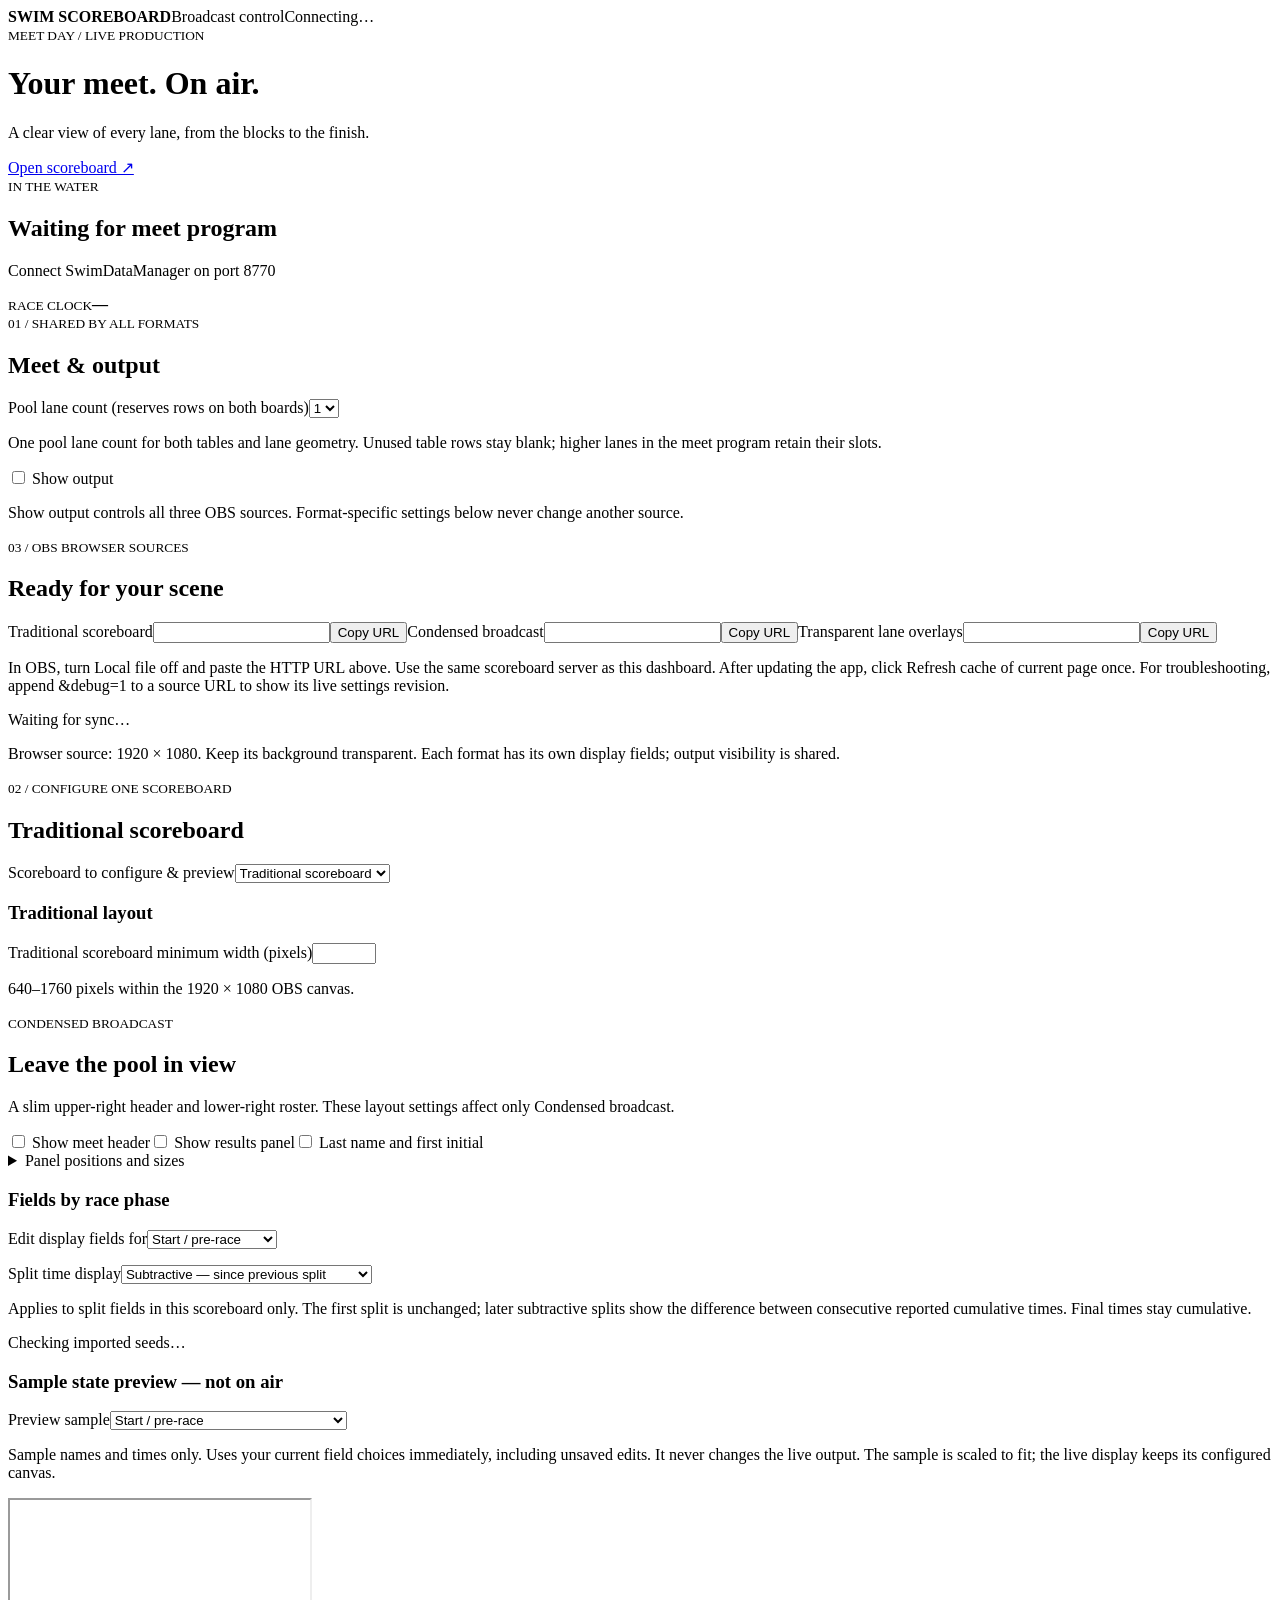
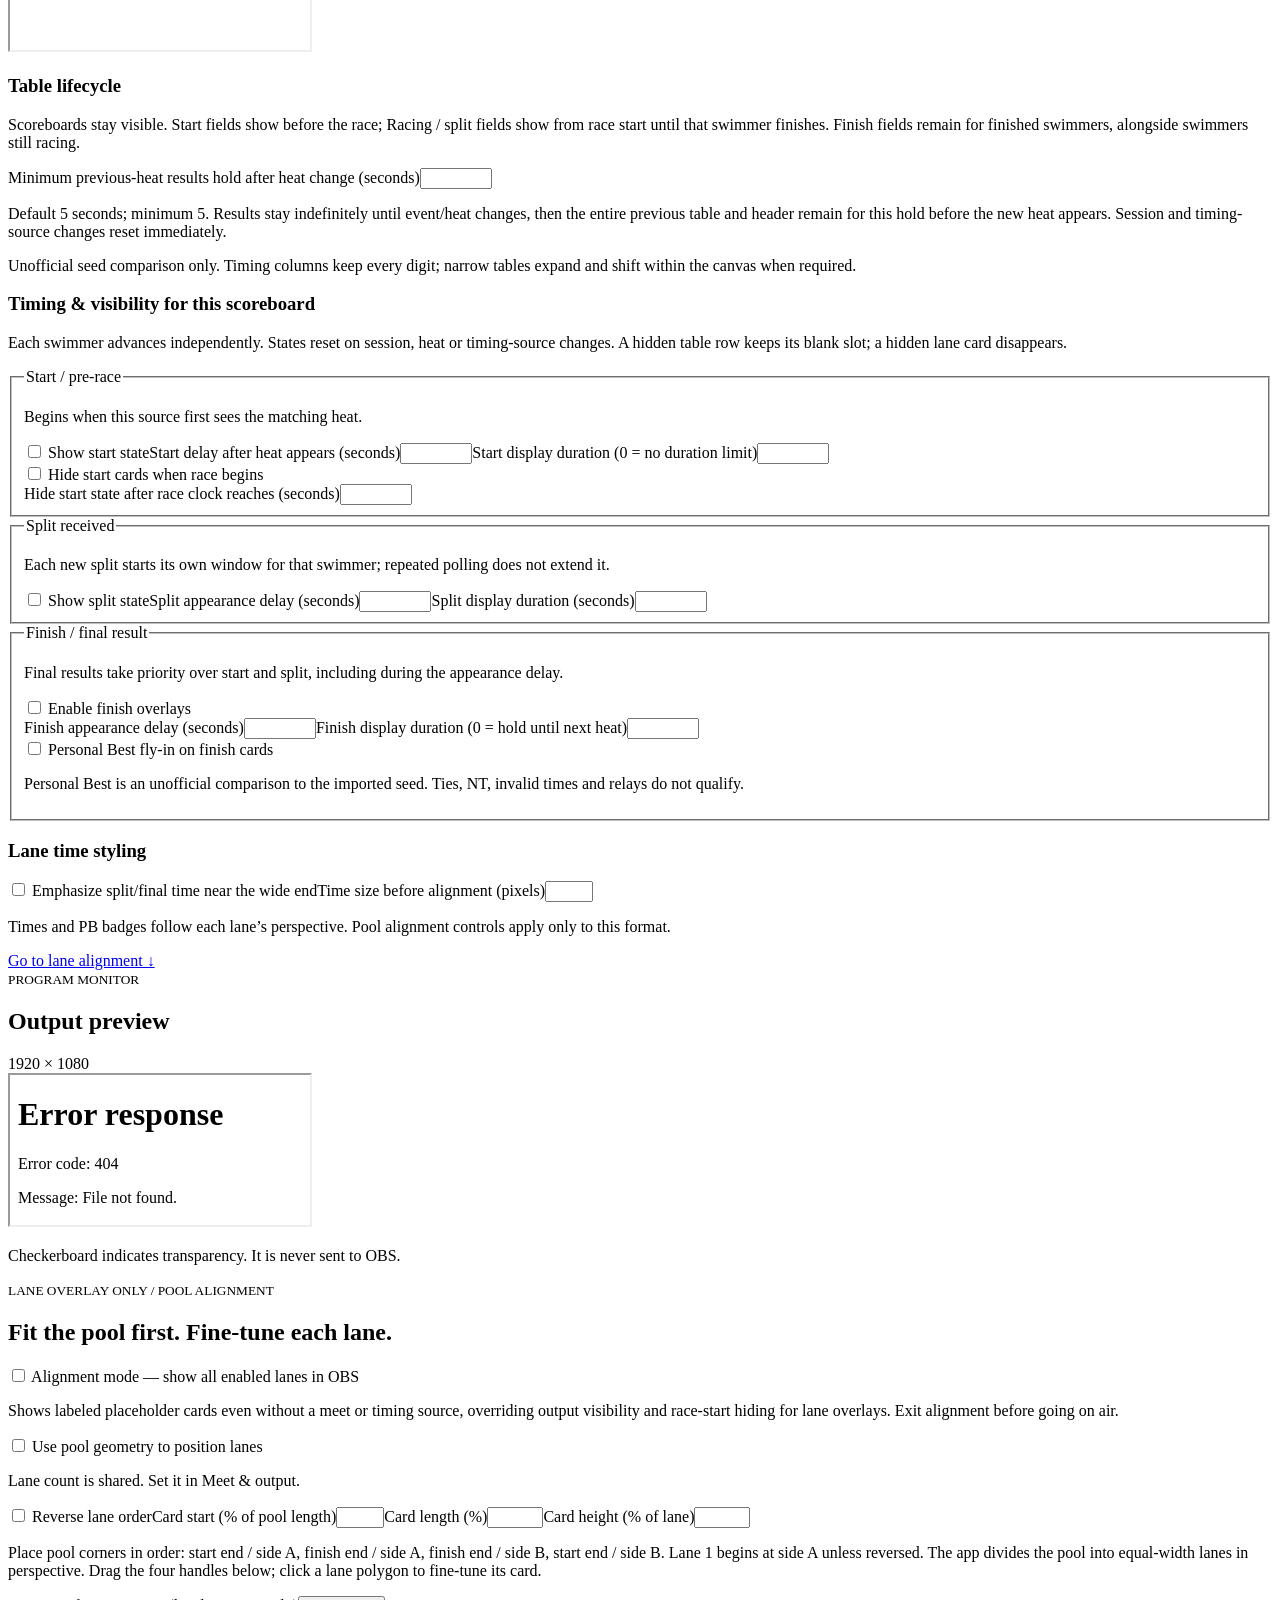
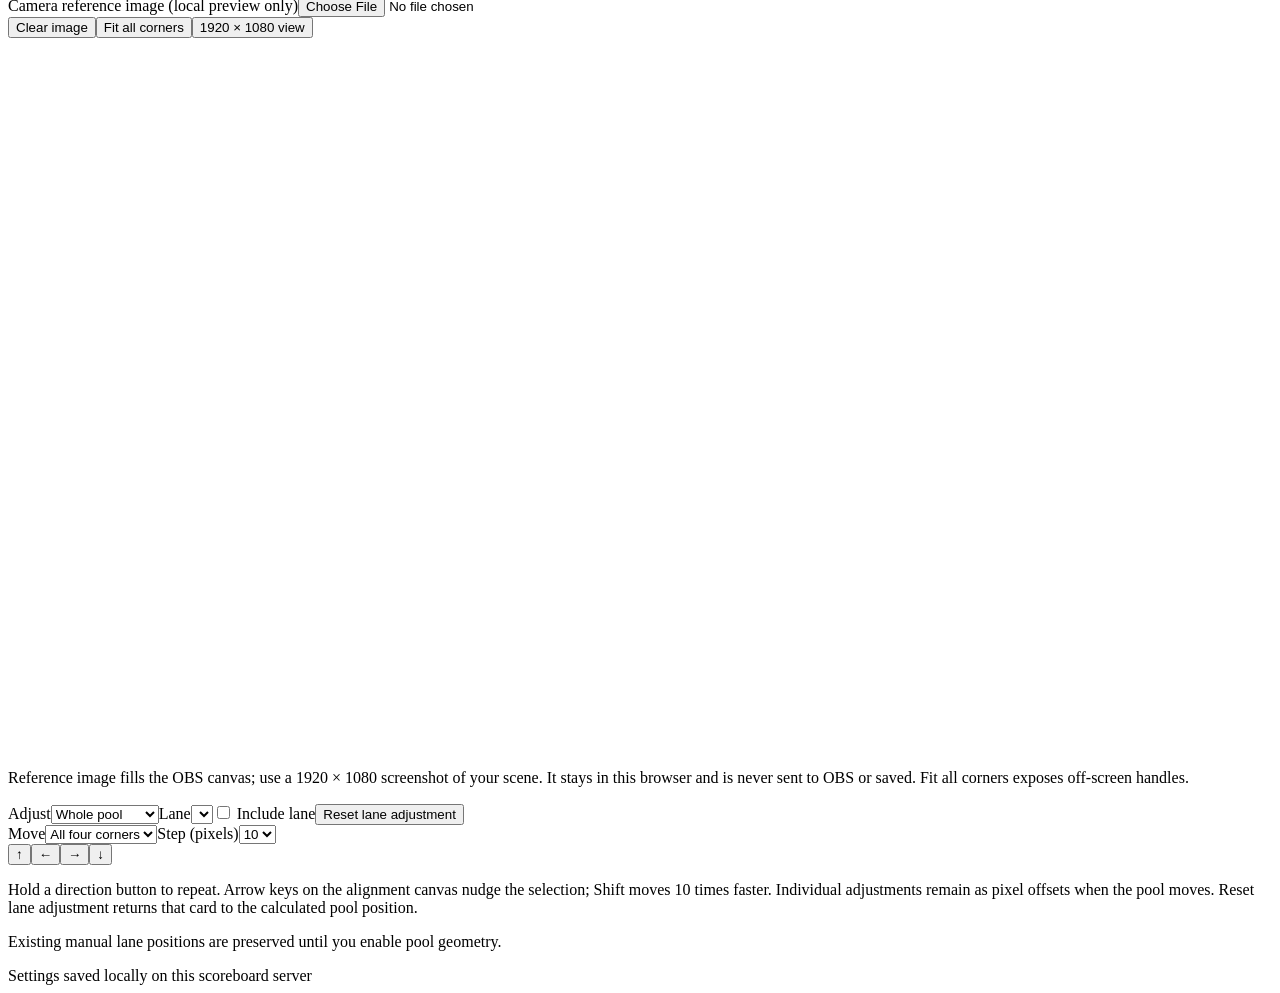
==== commit fd8a5f5c: "Add per-format split display modes with subtractive defaults" ====
--- a/static/index.html
+++ b/static/index.html
@@ -4,7 +4,7 @@
 <section class="live"><div><small>IN THE WATER</small><h2 id="event">Waiting for meet program</h2><p id="meet">Connect SwimDataManager on port 8770</p></div><div><small>RACE CLOCK</small><b id="clock">—</b><span id="source"></span></div></section>
 <div class="layout"><aside><section class="shared-settings"><small>01 / SHARED BY ALL FORMATS</small><h2>Meet &amp; output</h2><label>Pool lane count (reserves rows on both boards)<select id="boardLaneCount"><option>1</option><option>2</option><option>3</option><option>4</option><option>5</option><option>6</option><option>7</option><option>8</option></select></label><p class="muted">One pool lane count for both tables and lane geometry. Unused table rows stay blank; higher lanes in the meet program retain their slots.</p><label class="check"><input type="checkbox" id="visible"> Show output</label><p class="muted">Show output controls all three OBS sources. Format-specific settings below never change another source.</p></section>
 <section><small>03 / OBS BROWSER SOURCES</small><h2>Ready for your scene</h2><label>Traditional scoreboard<input id="boardUrl" readonly></label><button data-copy="boardUrl">Copy URL</button><label>Condensed broadcast<input id="compactUrl" readonly></label><button data-copy="compactUrl">Copy URL</button><label>Transparent lane overlays<input id="lanesUrl" readonly></label><button data-copy="lanesUrl">Copy URL</button><p class="muted">In OBS, turn Local file off and paste the HTTP URL above. Use the same scoreboard server as this dashboard. After updating the app, click Refresh cache of current page once. For troubleshooting, append &amp;debug=1 to a source URL to show its live settings revision.</p><p id="syncStatus" class="muted" role="status">Waiting for sync…</p><p class="muted">Browser source: 1920 × 1080. Keep its background transparent. Each format has its own display fields; output visibility is shared.</p></section></aside>
-<div><section class="format-editor"><small>02 / CONFIGURE ONE SCOREBOARD</small><h2 id="formatTitle">Traditional scoreboard</h2><label>Scoreboard to configure &amp; preview<select id="mode"><option value="board">Traditional scoreboard</option><option value="lanes">Pool lane overlays</option><option value="compact">Condensed broadcast</option></select></label><p id="formatDescription" class="muted"></p><select id="fieldFormat" hidden aria-hidden="true"><option value="board">Traditional scoreboard</option><option value="lanes">Lane overlay</option><option value="compact">Condensed broadcast</option></select><div data-format="board" class="format-layout"><h3>Traditional layout</h3><label>Traditional scoreboard minimum width (pixels)<input id="boardWidth" type="number" min="640" max="1760" step="10"></label><p class="muted">640–1760 pixels within the 1920 × 1080 OBS canvas.</p></div><div data-format="compact" class="format-layout"><small>CONDENSED BROADCAST</small><h2>Leave the pool in view</h2><p class="muted">A slim upper-right header and lower-right roster. These layout settings affect only Condensed broadcast.</p><label class="check"><input id="compact-showHeader" type="checkbox"> Show meet header</label><label class="check"><input id="compact-showResults" type="checkbox"> Show results panel</label><label class="check"><input id="compact-initials" type="checkbox"> Last name and first initial</label><details><summary>Panel positions and sizes</summary><label>Header left (pixels)<input id="compact-headerX" type="number" min="0" max="1600"></label><label>Header top (pixels)<input id="compact-headerY" type="number" min="0" max="900"></label><label>Header width (pixels)<input id="compact-headerWidth" type="number" min="320" max="1920"></label><label>Results left (pixels)<input id="compact-resultsX" type="number" min="0" max="1600"></label><label>Results bottom margin (pixels)<input id="compact-resultsBottom" type="number" min="0" max="500"></label><label>Results minimum width (pixels)<input id="compact-resultsWidth" type="number" min="320" max="1920"></label><label>Row height (pixels)<input id="compact-rowHeight" type="number" min="24" max="48"></label></details></div><div id="phaseSummary" class="phase-summary" aria-label="Current phase settings"></div><div class="phase-field-editor"><h3>Fields by race phase</h3><label id="lanePhaseControl">Edit display fields for<select id="lanePhase"><option value="start">Start / pre-race</option><option value="split">Racing / split</option><option value="finish">Finish / final result</option></select></label><p id="phaseDescription" class="muted"></p><div id="fields" class="fields"></div><div id="finishPBControls" hidden><div data-format="board"><label class="check"><input id="pb-board" type="checkbox"> Personal Best badges on traditional scoreboard</label></div><div data-format="compact"><label class="check"><input id="pb-compact" type="checkbox"> Personal Best badges on condensed broadcast</label></div><p class="muted">Finish state only. PB / Unofficial is always the last column; racing rows leave it blank in a mixed table.</p></div><p id="seedStatus" class="muted" role="status">Checking imported seeds…</p></div><div data-format="board compact" class="mock-config"><h3>Sample state preview — not on air</h3><label>Preview sample<select id="mockPhase"><option value="start">Start / pre-race</option><option value="split">Racing / split</option><option value="finish">All finished</option><option value="mixed">Mixed racing and finished swimmers</option></select></label><p class="muted">Sample names and times only. Uses your current field choices immediately, including unsaved edits. It never changes the live output. The sample is scaled to fit; the live display keeps its configured canvas.</p><div class="mock-preview"><iframe id="mockPreview" title="Sample scoreboard state — not live" src="about:blank"></iframe></div></div><div data-format="board compact" class="table-lifecycle"><h3>Table lifecycle</h3><p>Scoreboards stay visible. Start fields show before the race; Racing / split fields show from race start until that swimmer finishes. Finish fields remain for finished swimmers, alongside swimmers still racing.</p><label>Minimum previous-heat results hold after heat change (seconds)<input id="phase-finishHold" type="number" min="5" max="600" step="0.5"></label><p class="muted">Default 5 seconds; minimum 5. Results stay indefinitely until event/heat changes, then the entire previous table and header remain for this hold before the new heat appears. Session and timing-source changes reset immediately.</p><p class="muted">Unofficial seed comparison only. Timing columns keep every digit; narrow tables expand and shift within the canvas when required.</p></div><div data-format="lanes"><h3>Timing &amp; visibility for this scoreboard</h3><p class="muted">Each swimmer advances independently. States reset on session, heat or timing-source changes. A hidden table row keeps its blank slot; a hidden lane card disappears.</p><div class="phase-timing-grid"><fieldset><legend>Start / pre-race</legend><p class="muted">Begins when this source first sees the matching heat.</p><label class="check"><input id="phase-startEnabled" type="checkbox"> Show start state</label><label>Start delay after heat appears (seconds)<input id="phase-startDelay" type="number" min="0" max="600" step="0.1"></label><label>Start display duration (0 = no duration limit)<input id="phase-startDuration" type="number" min="0" max="600" step="0.1"></label><div data-format="lanes"><label class="check"><input type="checkbox" id="autoHide"> Hide start cards when race begins</label></div><label>Hide start state after race clock reaches (seconds)<input id="phase-startHideDelay" type="number" min="0" max="600" step="0.1"></label></fieldset><fieldset><legend>Split received</legend><p class="muted">Each new split starts its own window for that swimmer; repeated polling does not extend it.</p><label class="check"><input id="phase-splitEnabled" type="checkbox"> Show split state</label><label>Split appearance delay (seconds)<input id="phase-splitDelay" type="number" min="0" max="600" step="0.1"></label><label>Split display duration (seconds)<input id="phase-splitDuration" type="number" min="0.1" max="600" step="0.1"></label></fieldset><fieldset><legend>Finish / final result</legend><p class="muted">Final results take priority over start and split, including during the appearance delay.</p><div data-format="lanes"><label class="check"><input type="checkbox" id="finishPopups"> Enable finish overlays</label></div><label>Finish appearance delay (seconds)<input id="phase-finishDelay" type="number" min="0" max="600" step="0.1"></label><label>Finish display duration (0 = hold until next heat)<input id="phase-finishDuration" type="number" min="0" max="600" step="0.1"></label><div data-format="lanes"><label class="check"><input id="phase-personalBest" type="checkbox"> Personal Best fly-in on finish cards</label></div><p class="muted">Personal Best is an unofficial comparison to the imported seed. Ties, NT, invalid times and relays do not qualify.</p></fieldset></div></div><div data-format="lanes" class="format-layout"><h3>Lane time styling</h3><label class="check"><input id="phase-uprightTimes" type="checkbox"> Emphasize split/final time near the wide end</label><label>Time size before alignment (pixels)<input id="phase-timeSize" type="number" min="18" max="64"></label><p class="muted">Times and PB badges follow each lane’s perspective. Pool alignment controls apply only to this format.</p><a href="#alignment">Go to lane alignment ↓</a></div></section><section class="preview-panel"><div class="section-head"><div><small>PROGRAM MONITOR</small><h2>Output preview</h2></div><span class="badge">1920 × 1080</span></div><div class="preview"><iframe id="preview" title="Scoreboard preview" src="/overlay?format=board"></iframe></div><p class="muted">Checkerboard indicates transparency. It is never sent to OBS.</p></section>
+<div><section class="format-editor"><small>02 / CONFIGURE ONE SCOREBOARD</small><h2 id="formatTitle">Traditional scoreboard</h2><label>Scoreboard to configure &amp; preview<select id="mode"><option value="board">Traditional scoreboard</option><option value="lanes">Pool lane overlays</option><option value="compact">Condensed broadcast</option></select></label><p id="formatDescription" class="muted"></p><select id="fieldFormat" hidden aria-hidden="true"><option value="board">Traditional scoreboard</option><option value="lanes">Lane overlay</option><option value="compact">Condensed broadcast</option></select><div data-format="board" class="format-layout"><h3>Traditional layout</h3><label>Traditional scoreboard minimum width (pixels)<input id="boardWidth" type="number" min="640" max="1760" step="10"></label><p class="muted">640–1760 pixels within the 1920 × 1080 OBS canvas.</p></div><div data-format="compact" class="format-layout"><small>CONDENSED BROADCAST</small><h2>Leave the pool in view</h2><p class="muted">A slim upper-right header and lower-right roster. These layout settings affect only Condensed broadcast.</p><label class="check"><input id="compact-showHeader" type="checkbox"> Show meet header</label><label class="check"><input id="compact-showResults" type="checkbox"> Show results panel</label><label class="check"><input id="compact-initials" type="checkbox"> Last name and first initial</label><details><summary>Panel positions and sizes</summary><label>Header left (pixels)<input id="compact-headerX" type="number" min="0" max="1600"></label><label>Header top (pixels)<input id="compact-headerY" type="number" min="0" max="900"></label><label>Header width (pixels)<input id="compact-headerWidth" type="number" min="320" max="1920"></label><label>Results left (pixels)<input id="compact-resultsX" type="number" min="0" max="1600"></label><label>Results bottom margin (pixels)<input id="compact-resultsBottom" type="number" min="0" max="500"></label><label>Results minimum width (pixels)<input id="compact-resultsWidth" type="number" min="320" max="1920"></label><label>Row height (pixels)<input id="compact-rowHeight" type="number" min="24" max="48"></label></details></div><div id="phaseSummary" class="phase-summary" aria-label="Current phase settings"></div><div class="phase-field-editor"><h3>Fields by race phase</h3><label id="lanePhaseControl">Edit display fields for<select id="lanePhase"><option value="start">Start / pre-race</option><option value="split">Racing / split</option><option value="finish">Finish / final result</option></select></label><p id="phaseDescription" class="muted"></p><div id="fields" class="fields"></div><label>Split time display<select id="splitMode"><option value="subtractive">Subtractive — since previous split</option><option value="cumulative">Cumulative — elapsed since race start</option></select></label><p class="muted">Applies to split fields in this scoreboard only. The first split is unchanged; later subtractive splits show the difference between consecutive reported cumulative times. Final times stay cumulative.</p><div id="finishPBControls" hidden><div data-format="board"><label class="check"><input id="pb-board" type="checkbox"> Personal Best badges on traditional scoreboard</label></div><div data-format="compact"><label class="check"><input id="pb-compact" type="checkbox"> Personal Best badges on condensed broadcast</label></div><p class="muted">Finish state only. PB / Unofficial is always the last column; racing rows leave it blank in a mixed table.</p></div><p id="seedStatus" class="muted" role="status">Checking imported seeds…</p></div><div data-format="board compact" class="mock-config"><h3>Sample state preview — not on air</h3><label>Preview sample<select id="mockPhase"><option value="start">Start / pre-race</option><option value="split">Racing / split</option><option value="finish">All finished</option><option value="mixed">Mixed racing and finished swimmers</option></select></label><p class="muted">Sample names and times only. Uses your current field choices immediately, including unsaved edits. It never changes the live output. The sample is scaled to fit; the live display keeps its configured canvas.</p><div class="mock-preview"><iframe id="mockPreview" title="Sample scoreboard state — not live" src="about:blank"></iframe></div></div><div data-format="board compact" class="table-lifecycle"><h3>Table lifecycle</h3><p>Scoreboards stay visible. Start fields show before the race; Racing / split fields show from race start until that swimmer finishes. Finish fields remain for finished swimmers, alongside swimmers still racing.</p><label>Minimum previous-heat results hold after heat change (seconds)<input id="phase-finishHold" type="number" min="5" max="600" step="0.5"></label><p class="muted">Default 5 seconds; minimum 5. Results stay indefinitely until event/heat changes, then the entire previous table and header remain for this hold before the new heat appears. Session and timing-source changes reset immediately.</p><p class="muted">Unofficial seed comparison only. Timing columns keep every digit; narrow tables expand and shift within the canvas when required.</p></div><div data-format="lanes"><h3>Timing &amp; visibility for this scoreboard</h3><p class="muted">Each swimmer advances independently. States reset on session, heat or timing-source changes. A hidden table row keeps its blank slot; a hidden lane card disappears.</p><div class="phase-timing-grid"><fieldset><legend>Start / pre-race</legend><p class="muted">Begins when this source first sees the matching heat.</p><label class="check"><input id="phase-startEnabled" type="checkbox"> Show start state</label><label>Start delay after heat appears (seconds)<input id="phase-startDelay" type="number" min="0" max="600" step="0.1"></label><label>Start display duration (0 = no duration limit)<input id="phase-startDuration" type="number" min="0" max="600" step="0.1"></label><div data-format="lanes"><label class="check"><input type="checkbox" id="autoHide"> Hide start cards when race begins</label></div><label>Hide start state after race clock reaches (seconds)<input id="phase-startHideDelay" type="number" min="0" max="600" step="0.1"></label></fieldset><fieldset><legend>Split received</legend><p class="muted">Each new split starts its own window for that swimmer; repeated polling does not extend it.</p><label class="check"><input id="phase-splitEnabled" type="checkbox"> Show split state</label><label>Split appearance delay (seconds)<input id="phase-splitDelay" type="number" min="0" max="600" step="0.1"></label><label>Split display duration (seconds)<input id="phase-splitDuration" type="number" min="0.1" max="600" step="0.1"></label></fieldset><fieldset><legend>Finish / final result</legend><p class="muted">Final results take priority over start and split, including during the appearance delay.</p><div data-format="lanes"><label class="check"><input type="checkbox" id="finishPopups"> Enable finish overlays</label></div><label>Finish appearance delay (seconds)<input id="phase-finishDelay" type="number" min="0" max="600" step="0.1"></label><label>Finish display duration (0 = hold until next heat)<input id="phase-finishDuration" type="number" min="0" max="600" step="0.1"></label><div data-format="lanes"><label class="check"><input id="phase-personalBest" type="checkbox"> Personal Best fly-in on finish cards</label></div><p class="muted">Personal Best is an unofficial comparison to the imported seed. Ties, NT, invalid times and relays do not qualify.</p></fieldset></div></div><div data-format="lanes" class="format-layout"><h3>Lane time styling</h3><label class="check"><input id="phase-uprightTimes" type="checkbox"> Emphasize split/final time near the wide end</label><label>Time size before alignment (pixels)<input id="phase-timeSize" type="number" min="18" max="64"></label><p class="muted">Times and PB badges follow each lane’s perspective. Pool alignment controls apply only to this format.</p><a href="#alignment">Go to lane alignment ↓</a></div></section><section class="preview-panel"><div class="section-head"><div><small>PROGRAM MONITOR</small><h2>Output preview</h2></div><span class="badge">1920 × 1080</span></div><div class="preview"><iframe id="preview" title="Scoreboard preview" src="/overlay?format=board"></iframe></div><p class="muted">Checkerboard indicates transparency. It is never sent to OBS.</p></section>
 <section id="alignment" data-format="lanes"><small>LANE OVERLAY ONLY / POOL ALIGNMENT</small><h2>Fit the pool first. Fine-tune each lane.</h2>
 <label class="check"><input id="alignmentMode" type="checkbox"> Alignment mode — show all enabled lanes in OBS</label><p class="muted">Shows labeled placeholder cards even without a meet or timing source, overriding output visibility and race-start hiding for lane overlays. Exit alignment before going on air.</p>
 <label class="check"><input id="usePool" type="checkbox"> Use pool geometry to position lanes</label><div class="pool-settings"><p class="muted">Lane count is shared. Set it in Meet &amp; output.</p><label class="check"><input id="reverseLanes" type="checkbox"> Reverse lane order</label><label>Card start (% of pool length)<input id="cardPosition" type="number" min="0" max="98"></label><label>Card length (%)<input id="cardLength" type="number" min="2" max="100"></label><label>Card height (% of lane)<input id="cardHeight" type="number" min="10" max="100"></label></div>
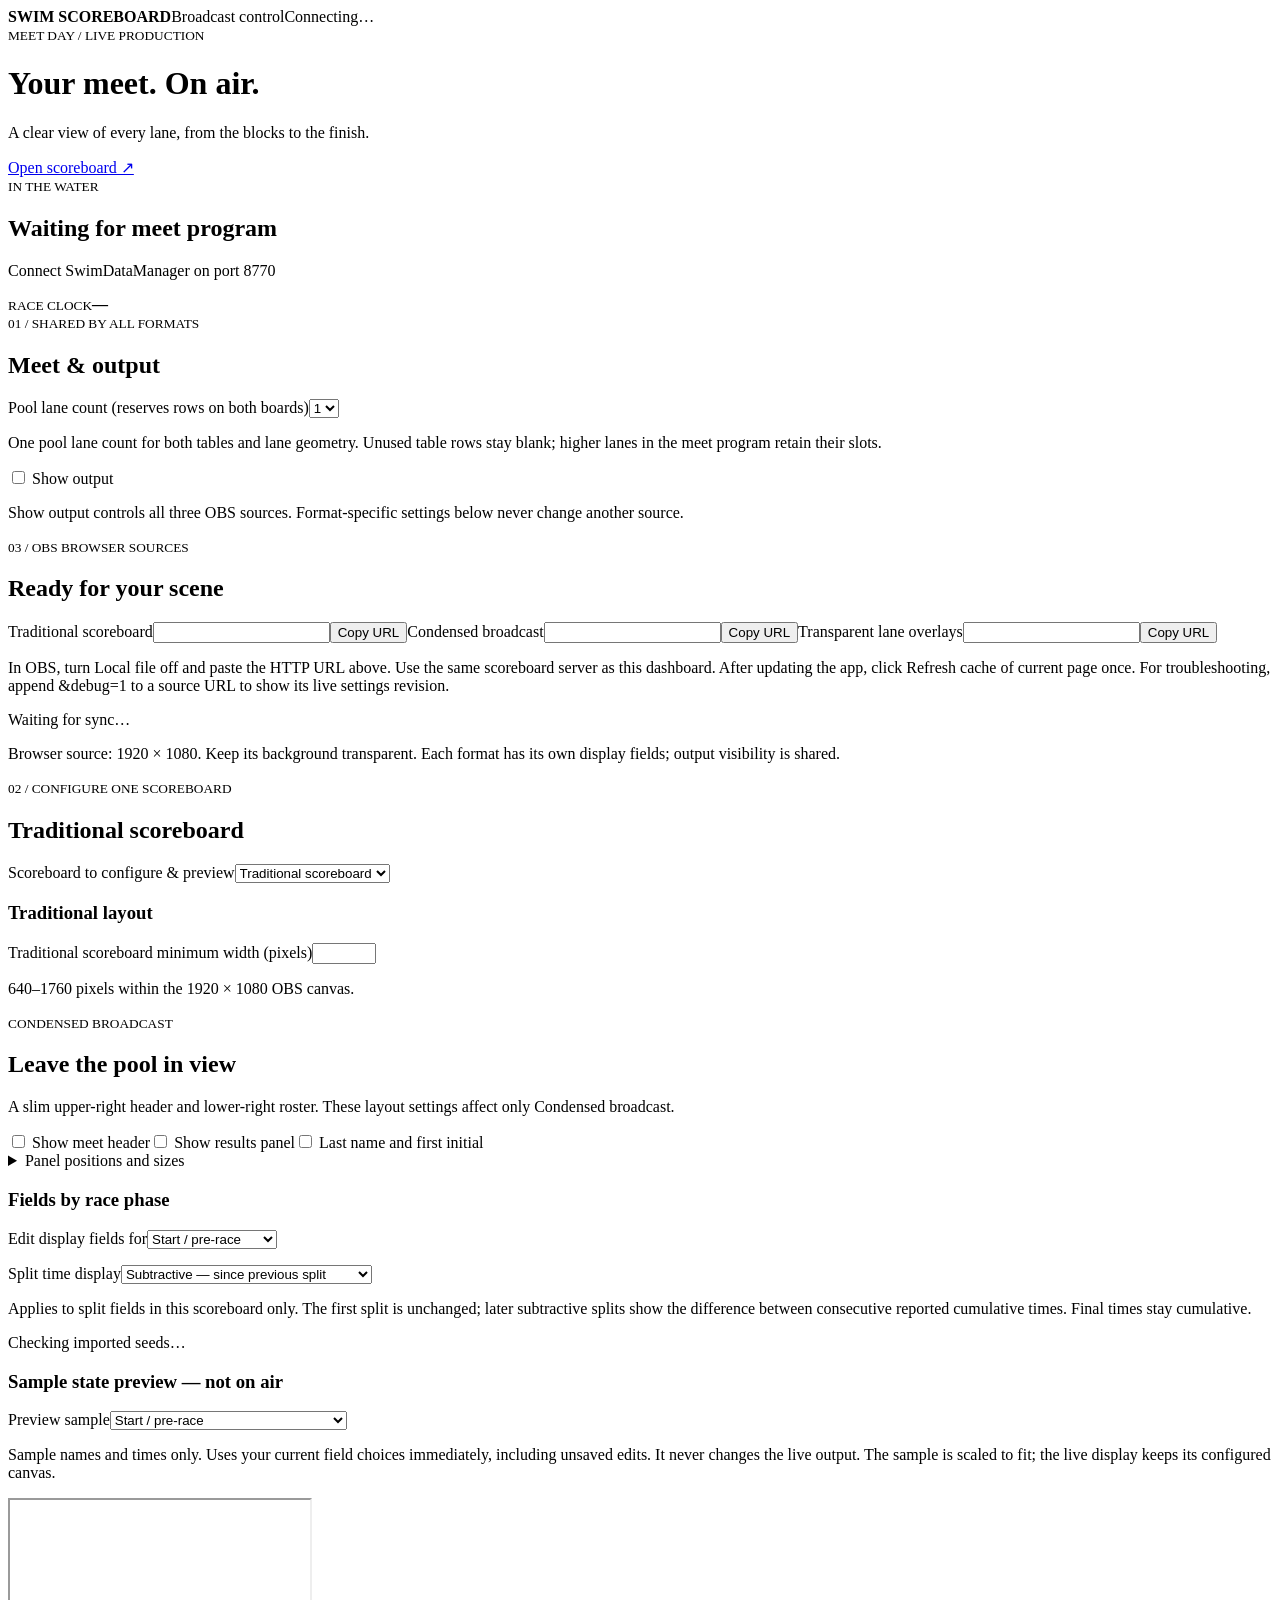
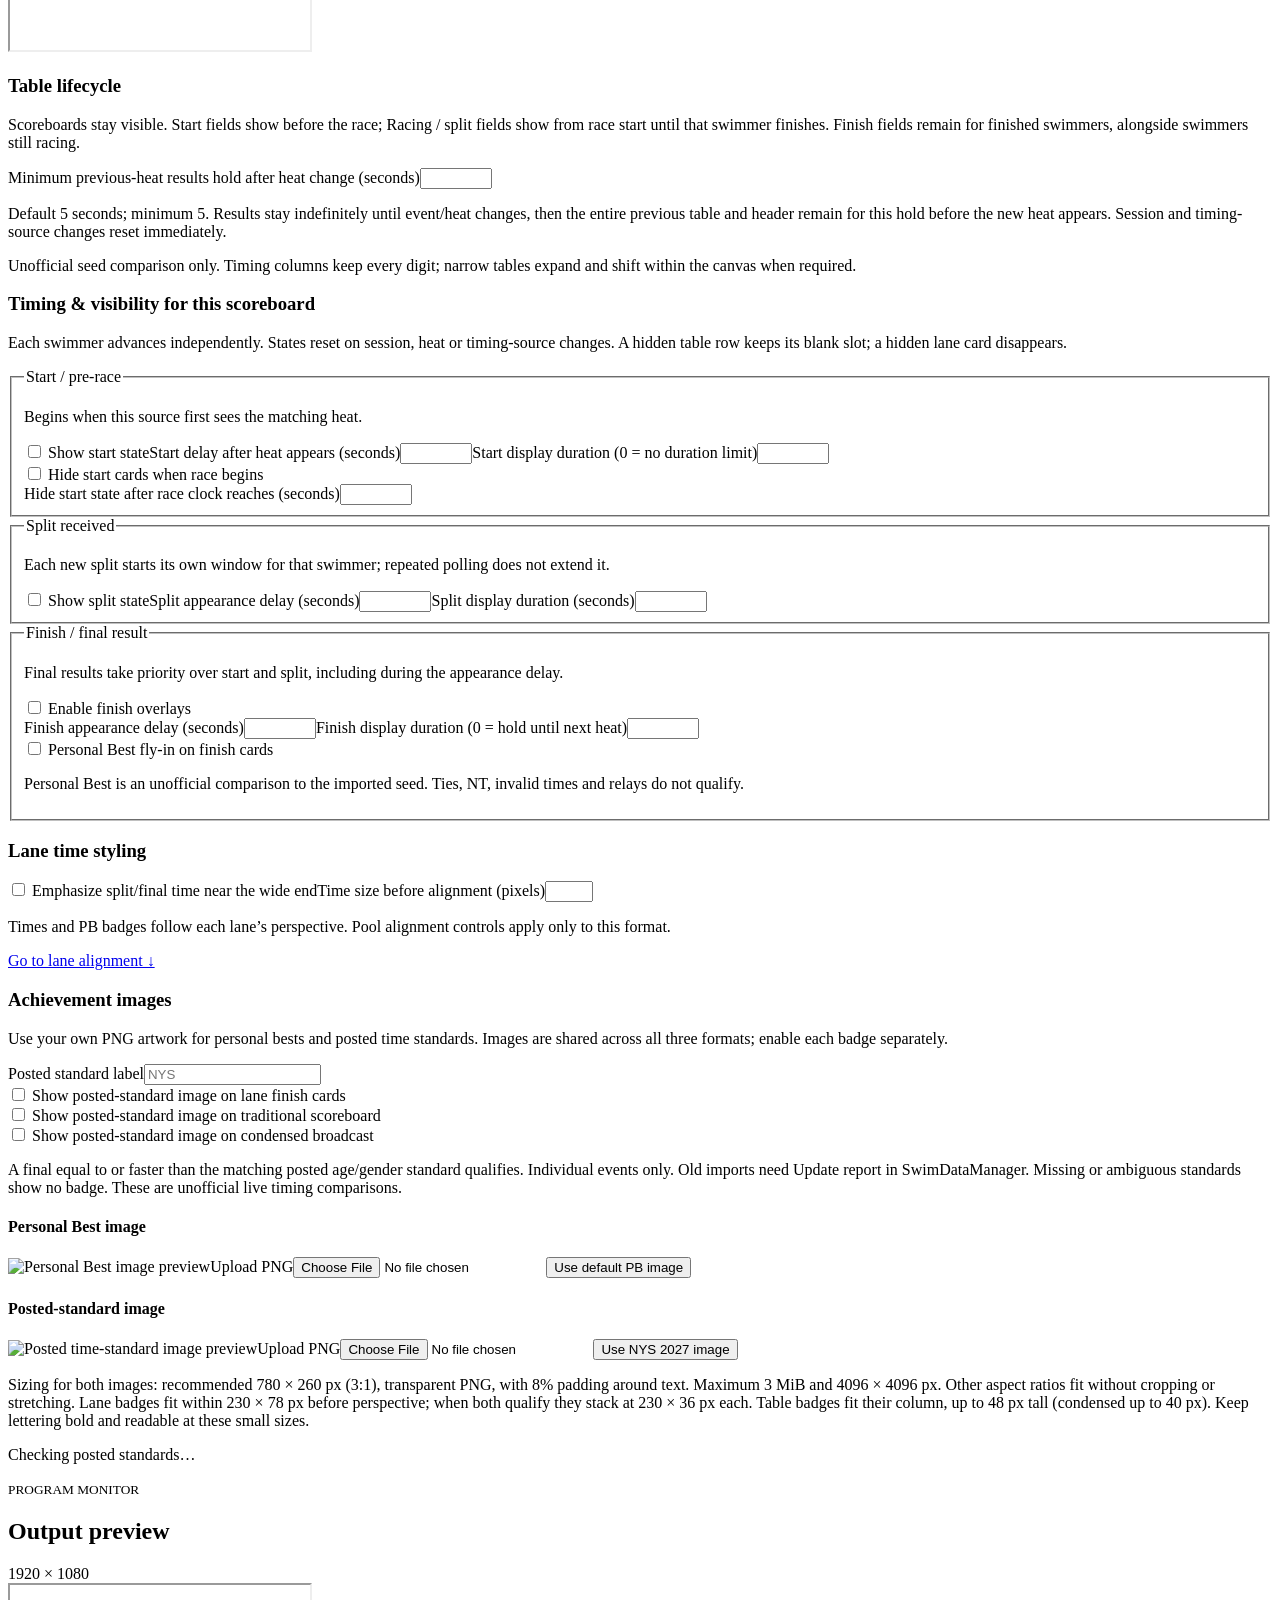
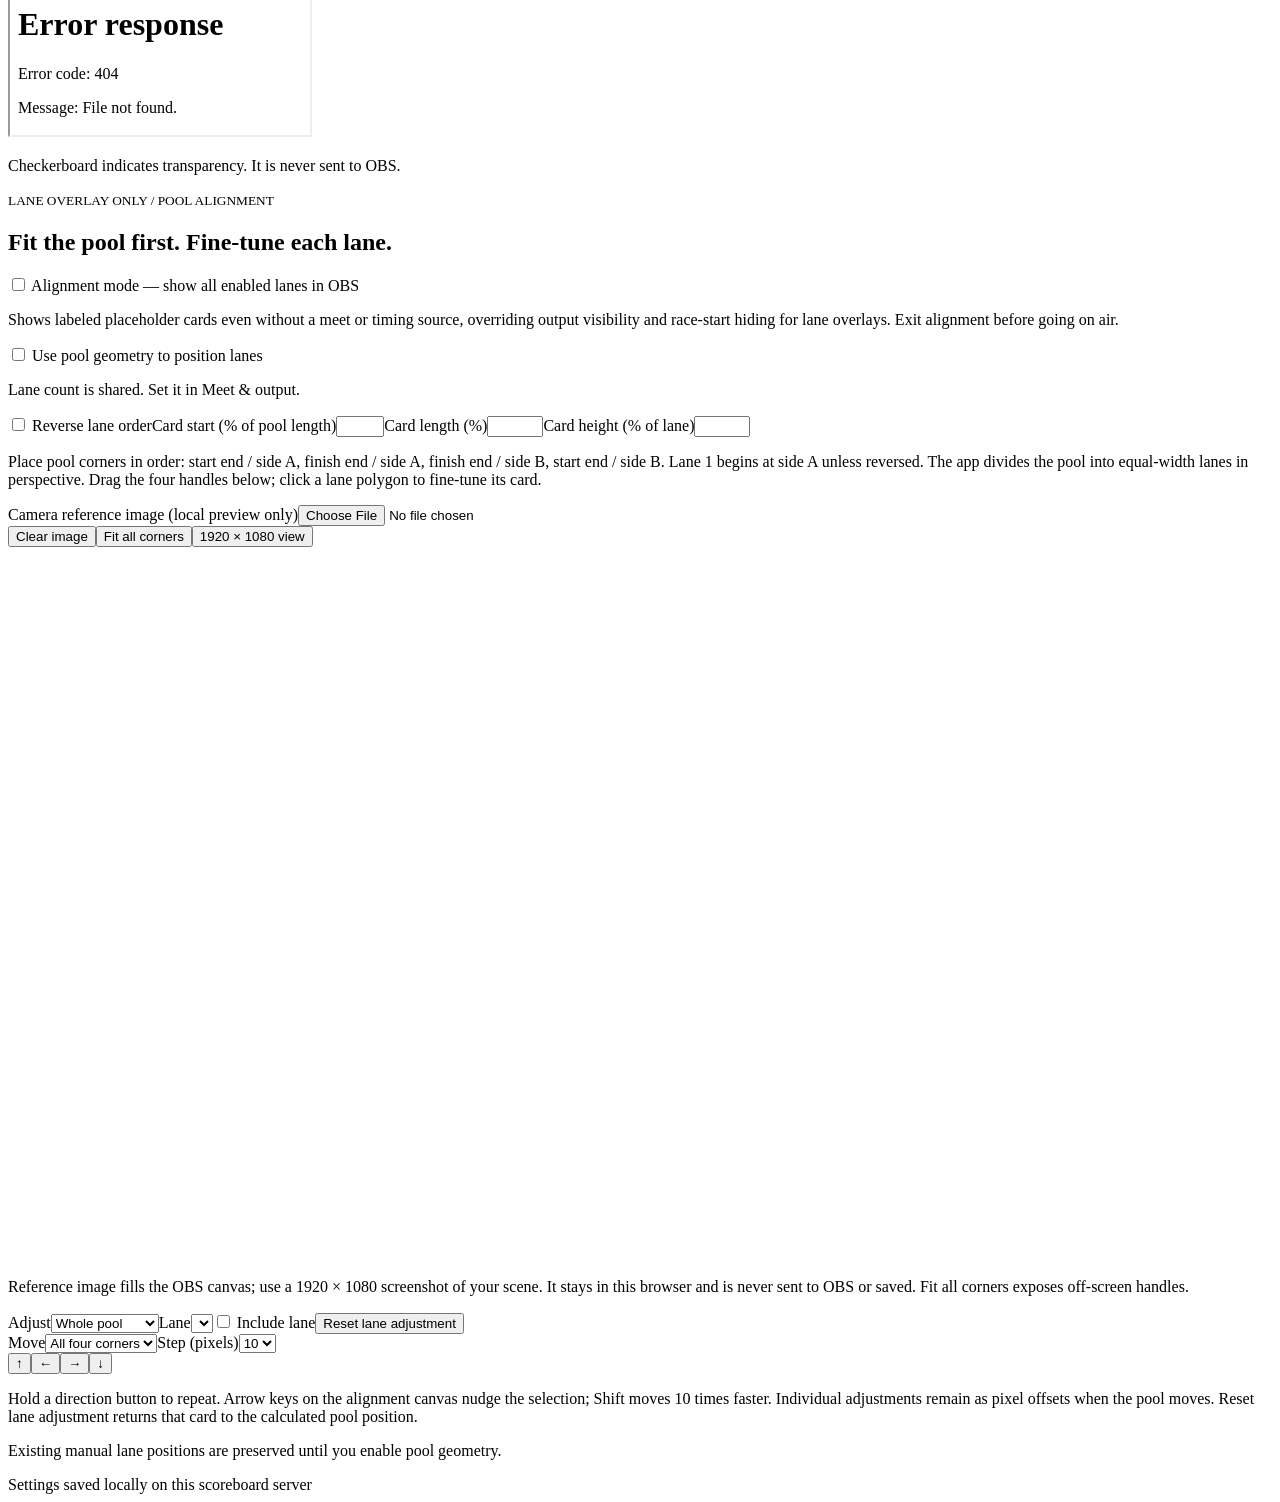
==== commit 46627c71: "Add configurable PB and posted-standard achievement images" ====
--- a/static/index.html
+++ b/static/index.html
@@ -4,7 +4,19 @@
 <section class="live"><div><small>IN THE WATER</small><h2 id="event">Waiting for meet program</h2><p id="meet">Connect SwimDataManager on port 8770</p></div><div><small>RACE CLOCK</small><b id="clock">—</b><span id="source"></span></div></section>
 <div class="layout"><aside><section class="shared-settings"><small>01 / SHARED BY ALL FORMATS</small><h2>Meet &amp; output</h2><label>Pool lane count (reserves rows on both boards)<select id="boardLaneCount"><option>1</option><option>2</option><option>3</option><option>4</option><option>5</option><option>6</option><option>7</option><option>8</option></select></label><p class="muted">One pool lane count for both tables and lane geometry. Unused table rows stay blank; higher lanes in the meet program retain their slots.</p><label class="check"><input type="checkbox" id="visible"> Show output</label><p class="muted">Show output controls all three OBS sources. Format-specific settings below never change another source.</p></section>
 <section><small>03 / OBS BROWSER SOURCES</small><h2>Ready for your scene</h2><label>Traditional scoreboard<input id="boardUrl" readonly></label><button data-copy="boardUrl">Copy URL</button><label>Condensed broadcast<input id="compactUrl" readonly></label><button data-copy="compactUrl">Copy URL</button><label>Transparent lane overlays<input id="lanesUrl" readonly></label><button data-copy="lanesUrl">Copy URL</button><p class="muted">In OBS, turn Local file off and paste the HTTP URL above. Use the same scoreboard server as this dashboard. After updating the app, click Refresh cache of current page once. For troubleshooting, append &amp;debug=1 to a source URL to show its live settings revision.</p><p id="syncStatus" class="muted" role="status">Waiting for sync…</p><p class="muted">Browser source: 1920 × 1080. Keep its background transparent. Each format has its own display fields; output visibility is shared.</p></section></aside>
-<div><section class="format-editor"><small>02 / CONFIGURE ONE SCOREBOARD</small><h2 id="formatTitle">Traditional scoreboard</h2><label>Scoreboard to configure &amp; preview<select id="mode"><option value="board">Traditional scoreboard</option><option value="lanes">Pool lane overlays</option><option value="compact">Condensed broadcast</option></select></label><p id="formatDescription" class="muted"></p><select id="fieldFormat" hidden aria-hidden="true"><option value="board">Traditional scoreboard</option><option value="lanes">Lane overlay</option><option value="compact">Condensed broadcast</option></select><div data-format="board" class="format-layout"><h3>Traditional layout</h3><label>Traditional scoreboard minimum width (pixels)<input id="boardWidth" type="number" min="640" max="1760" step="10"></label><p class="muted">640–1760 pixels within the 1920 × 1080 OBS canvas.</p></div><div data-format="compact" class="format-layout"><small>CONDENSED BROADCAST</small><h2>Leave the pool in view</h2><p class="muted">A slim upper-right header and lower-right roster. These layout settings affect only Condensed broadcast.</p><label class="check"><input id="compact-showHeader" type="checkbox"> Show meet header</label><label class="check"><input id="compact-showResults" type="checkbox"> Show results panel</label><label class="check"><input id="compact-initials" type="checkbox"> Last name and first initial</label><details><summary>Panel positions and sizes</summary><label>Header left (pixels)<input id="compact-headerX" type="number" min="0" max="1600"></label><label>Header top (pixels)<input id="compact-headerY" type="number" min="0" max="900"></label><label>Header width (pixels)<input id="compact-headerWidth" type="number" min="320" max="1920"></label><label>Results left (pixels)<input id="compact-resultsX" type="number" min="0" max="1600"></label><label>Results bottom margin (pixels)<input id="compact-resultsBottom" type="number" min="0" max="500"></label><label>Results minimum width (pixels)<input id="compact-resultsWidth" type="number" min="320" max="1920"></label><label>Row height (pixels)<input id="compact-rowHeight" type="number" min="24" max="48"></label></details></div><div id="phaseSummary" class="phase-summary" aria-label="Current phase settings"></div><div class="phase-field-editor"><h3>Fields by race phase</h3><label id="lanePhaseControl">Edit display fields for<select id="lanePhase"><option value="start">Start / pre-race</option><option value="split">Racing / split</option><option value="finish">Finish / final result</option></select></label><p id="phaseDescription" class="muted"></p><div id="fields" class="fields"></div><label>Split time display<select id="splitMode"><option value="subtractive">Subtractive — since previous split</option><option value="cumulative">Cumulative — elapsed since race start</option></select></label><p class="muted">Applies to split fields in this scoreboard only. The first split is unchanged; later subtractive splits show the difference between consecutive reported cumulative times. Final times stay cumulative.</p><div id="finishPBControls" hidden><div data-format="board"><label class="check"><input id="pb-board" type="checkbox"> Personal Best badges on traditional scoreboard</label></div><div data-format="compact"><label class="check"><input id="pb-compact" type="checkbox"> Personal Best badges on condensed broadcast</label></div><p class="muted">Finish state only. PB / Unofficial is always the last column; racing rows leave it blank in a mixed table.</p></div><p id="seedStatus" class="muted" role="status">Checking imported seeds…</p></div><div data-format="board compact" class="mock-config"><h3>Sample state preview — not on air</h3><label>Preview sample<select id="mockPhase"><option value="start">Start / pre-race</option><option value="split">Racing / split</option><option value="finish">All finished</option><option value="mixed">Mixed racing and finished swimmers</option></select></label><p class="muted">Sample names and times only. Uses your current field choices immediately, including unsaved edits. It never changes the live output. The sample is scaled to fit; the live display keeps its configured canvas.</p><div class="mock-preview"><iframe id="mockPreview" title="Sample scoreboard state — not live" src="about:blank"></iframe></div></div><div data-format="board compact" class="table-lifecycle"><h3>Table lifecycle</h3><p>Scoreboards stay visible. Start fields show before the race; Racing / split fields show from race start until that swimmer finishes. Finish fields remain for finished swimmers, alongside swimmers still racing.</p><label>Minimum previous-heat results hold after heat change (seconds)<input id="phase-finishHold" type="number" min="5" max="600" step="0.5"></label><p class="muted">Default 5 seconds; minimum 5. Results stay indefinitely until event/heat changes, then the entire previous table and header remain for this hold before the new heat appears. Session and timing-source changes reset immediately.</p><p class="muted">Unofficial seed comparison only. Timing columns keep every digit; narrow tables expand and shift within the canvas when required.</p></div><div data-format="lanes"><h3>Timing &amp; visibility for this scoreboard</h3><p class="muted">Each swimmer advances independently. States reset on session, heat or timing-source changes. A hidden table row keeps its blank slot; a hidden lane card disappears.</p><div class="phase-timing-grid"><fieldset><legend>Start / pre-race</legend><p class="muted">Begins when this source first sees the matching heat.</p><label class="check"><input id="phase-startEnabled" type="checkbox"> Show start state</label><label>Start delay after heat appears (seconds)<input id="phase-startDelay" type="number" min="0" max="600" step="0.1"></label><label>Start display duration (0 = no duration limit)<input id="phase-startDuration" type="number" min="0" max="600" step="0.1"></label><div data-format="lanes"><label class="check"><input type="checkbox" id="autoHide"> Hide start cards when race begins</label></div><label>Hide start state after race clock reaches (seconds)<input id="phase-startHideDelay" type="number" min="0" max="600" step="0.1"></label></fieldset><fieldset><legend>Split received</legend><p class="muted">Each new split starts its own window for that swimmer; repeated polling does not extend it.</p><label class="check"><input id="phase-splitEnabled" type="checkbox"> Show split state</label><label>Split appearance delay (seconds)<input id="phase-splitDelay" type="number" min="0" max="600" step="0.1"></label><label>Split display duration (seconds)<input id="phase-splitDuration" type="number" min="0.1" max="600" step="0.1"></label></fieldset><fieldset><legend>Finish / final result</legend><p class="muted">Final results take priority over start and split, including during the appearance delay.</p><div data-format="lanes"><label class="check"><input type="checkbox" id="finishPopups"> Enable finish overlays</label></div><label>Finish appearance delay (seconds)<input id="phase-finishDelay" type="number" min="0" max="600" step="0.1"></label><label>Finish display duration (0 = hold until next heat)<input id="phase-finishDuration" type="number" min="0" max="600" step="0.1"></label><div data-format="lanes"><label class="check"><input id="phase-personalBest" type="checkbox"> Personal Best fly-in on finish cards</label></div><p class="muted">Personal Best is an unofficial comparison to the imported seed. Ties, NT, invalid times and relays do not qualify.</p></fieldset></div></div><div data-format="lanes" class="format-layout"><h3>Lane time styling</h3><label class="check"><input id="phase-uprightTimes" type="checkbox"> Emphasize split/final time near the wide end</label><label>Time size before alignment (pixels)<input id="phase-timeSize" type="number" min="18" max="64"></label><p class="muted">Times and PB badges follow each lane’s perspective. Pool alignment controls apply only to this format.</p><a href="#alignment">Go to lane alignment ↓</a></div></section><section class="preview-panel"><div class="section-head"><div><small>PROGRAM MONITOR</small><h2>Output preview</h2></div><span class="badge">1920 × 1080</span></div><div class="preview"><iframe id="preview" title="Scoreboard preview" src="/overlay?format=board"></iframe></div><p class="muted">Checkerboard indicates transparency. It is never sent to OBS.</p></section>
+<div><section class="format-editor"><small>02 / CONFIGURE ONE SCOREBOARD</small><h2 id="formatTitle">Traditional scoreboard</h2><label>Scoreboard to configure &amp; preview<select id="mode"><option value="board">Traditional scoreboard</option><option value="lanes">Pool lane overlays</option><option value="compact">Condensed broadcast</option></select></label><p id="formatDescription" class="muted"></p><select id="fieldFormat" hidden aria-hidden="true"><option value="board">Traditional scoreboard</option><option value="lanes">Lane overlay</option><option value="compact">Condensed broadcast</option></select><div data-format="board" class="format-layout"><h3>Traditional layout</h3><label>Traditional scoreboard minimum width (pixels)<input id="boardWidth" type="number" min="640" max="1760" step="10"></label><p class="muted">640–1760 pixels within the 1920 × 1080 OBS canvas.</p></div><div data-format="compact" class="format-layout"><small>CONDENSED BROADCAST</small><h2>Leave the pool in view</h2><p class="muted">A slim upper-right header and lower-right roster. These layout settings affect only Condensed broadcast.</p><label class="check"><input id="compact-showHeader" type="checkbox"> Show meet header</label><label class="check"><input id="compact-showResults" type="checkbox"> Show results panel</label><label class="check"><input id="compact-initials" type="checkbox"> Last name and first initial</label><details><summary>Panel positions and sizes</summary><label>Header left (pixels)<input id="compact-headerX" type="number" min="0" max="1600"></label><label>Header top (pixels)<input id="compact-headerY" type="number" min="0" max="900"></label><label>Header width (pixels)<input id="compact-headerWidth" type="number" min="320" max="1920"></label><label>Results left (pixels)<input id="compact-resultsX" type="number" min="0" max="1600"></label><label>Results bottom margin (pixels)<input id="compact-resultsBottom" type="number" min="0" max="500"></label><label>Results minimum width (pixels)<input id="compact-resultsWidth" type="number" min="320" max="1920"></label><label>Row height (pixels)<input id="compact-rowHeight" type="number" min="24" max="48"></label></details></div><div id="phaseSummary" class="phase-summary" aria-label="Current phase settings"></div><div class="phase-field-editor"><h3>Fields by race phase</h3><label id="lanePhaseControl">Edit display fields for<select id="lanePhase"><option value="start">Start / pre-race</option><option value="split">Racing / split</option><option value="finish">Finish / final result</option></select></label><p id="phaseDescription" class="muted"></p><div id="fields" class="fields"></div><label>Split time display<select id="splitMode"><option value="subtractive">Subtractive — since previous split</option><option value="cumulative">Cumulative — elapsed since race start</option></select></label><p class="muted">Applies to split fields in this scoreboard only. The first split is unchanged; later subtractive splits show the difference between consecutive reported cumulative times. Final times stay cumulative.</p><div id="finishPBControls" hidden><div data-format="board"><label class="check"><input id="pb-board" type="checkbox"> Personal Best badges on traditional scoreboard</label></div><div data-format="compact"><label class="check"><input id="pb-compact" type="checkbox"> Personal Best badges on condensed broadcast</label></div><p class="muted">Finish state only. PB / Unofficial is always the last column; racing rows leave it blank in a mixed table.</p></div><p id="seedStatus" class="muted" role="status">Checking imported seeds…</p></div><div data-format="board compact" class="mock-config"><h3>Sample state preview — not on air</h3><label>Preview sample<select id="mockPhase"><option value="start">Start / pre-race</option><option value="split">Racing / split</option><option value="finish">All finished</option><option value="mixed">Mixed racing and finished swimmers</option></select></label><p class="muted">Sample names and times only. Uses your current field choices immediately, including unsaved edits. It never changes the live output. The sample is scaled to fit; the live display keeps its configured canvas.</p><div class="mock-preview"><iframe id="mockPreview" title="Sample scoreboard state — not live" src="about:blank"></iframe></div></div><div data-format="board compact" class="table-lifecycle"><h3>Table lifecycle</h3><p>Scoreboards stay visible. Start fields show before the race; Racing / split fields show from race start until that swimmer finishes. Finish fields remain for finished swimmers, alongside swimmers still racing.</p><label>Minimum previous-heat results hold after heat change (seconds)<input id="phase-finishHold" type="number" min="5" max="600" step="0.5"></label><p class="muted">Default 5 seconds; minimum 5. Results stay indefinitely until event/heat changes, then the entire previous table and header remain for this hold before the new heat appears. Session and timing-source changes reset immediately.</p><p class="muted">Unofficial seed comparison only. Timing columns keep every digit; narrow tables expand and shift within the canvas when required.</p></div><div data-format="lanes"><h3>Timing &amp; visibility for this scoreboard</h3><p class="muted">Each swimmer advances independently. States reset on session, heat or timing-source changes. A hidden table row keeps its blank slot; a hidden lane card disappears.</p><div class="phase-timing-grid"><fieldset><legend>Start / pre-race</legend><p class="muted">Begins when this source first sees the matching heat.</p><label class="check"><input id="phase-startEnabled" type="checkbox"> Show start state</label><label>Start delay after heat appears (seconds)<input id="phase-startDelay" type="number" min="0" max="600" step="0.1"></label><label>Start display duration (0 = no duration limit)<input id="phase-startDuration" type="number" min="0" max="600" step="0.1"></label><div data-format="lanes"><label class="check"><input type="checkbox" id="autoHide"> Hide start cards when race begins</label></div><label>Hide start state after race clock reaches (seconds)<input id="phase-startHideDelay" type="number" min="0" max="600" step="0.1"></label></fieldset><fieldset><legend>Split received</legend><p class="muted">Each new split starts its own window for that swimmer; repeated polling does not extend it.</p><label class="check"><input id="phase-splitEnabled" type="checkbox"> Show split state</label><label>Split appearance delay (seconds)<input id="phase-splitDelay" type="number" min="0" max="600" step="0.1"></label><label>Split display duration (seconds)<input id="phase-splitDuration" type="number" min="0.1" max="600" step="0.1"></label></fieldset><fieldset><legend>Finish / final result</legend><p class="muted">Final results take priority over start and split, including during the appearance delay.</p><div data-format="lanes"><label class="check"><input type="checkbox" id="finishPopups"> Enable finish overlays</label></div><label>Finish appearance delay (seconds)<input id="phase-finishDelay" type="number" min="0" max="600" step="0.1"></label><label>Finish display duration (0 = hold until next heat)<input id="phase-finishDuration" type="number" min="0" max="600" step="0.1"></label><div data-format="lanes"><label class="check"><input id="phase-personalBest" type="checkbox"> Personal Best fly-in on finish cards</label></div><p class="muted">Personal Best is an unofficial comparison to the imported seed. Ties, NT, invalid times and relays do not qualify.</p></fieldset></div></div><div data-format="lanes" class="format-layout"><h3>Lane time styling</h3><label class="check"><input id="phase-uprightTimes" type="checkbox"> Emphasize split/final time near the wide end</label><label>Time size before alignment (pixels)<input id="phase-timeSize" type="number" min="18" max="64"></label><p class="muted">Times and PB badges follow each lane’s perspective. Pool alignment controls apply only to this format.</p><a href="#alignment">Go to lane alignment ↓</a></div><div class="achievement-settings"><h3>Achievement images</h3>
+<p class="muted">Use your own PNG artwork for personal bests and posted time standards. Images are shared across all three formats; enable each badge separately.</p>
+<label>Posted standard label<input id="standardLabel" type="text" maxlength="32" placeholder="NYS"></label>
+<div data-format="lanes"><label class="check"><input id="standard-lanes" type="checkbox"> Show posted-standard image on lane finish cards</label></div>
+<div data-format="board"><label class="check"><input id="standard-board" type="checkbox"> Show posted-standard image on traditional scoreboard</label></div>
+<div data-format="compact"><label class="check"><input id="standard-compact" type="checkbox"> Show posted-standard image on condensed broadcast</label></div>
+<p class="muted">A final equal to or faster than the matching posted age/gender standard qualifies. Individual events only. Old imports need Update report in SwimDataManager. Missing or ambiguous standards show no badge. These are unofficial live timing comparisons.</p>
+<div class="achievement-image-grid">
+<div><h4>Personal Best image</h4><img id="image-preview-personalBest" class="achievement-preview" alt="Personal Best image preview"><label>Upload PNG<input id="image-personalBest" type="file" accept="image/png,.png"></label><button id="image-reset-personalBest" type="button">Use default PB image</button></div>
+<div><h4>Posted-standard image</h4><img id="image-preview-standard" class="achievement-preview" alt="Posted time-standard image preview"><label>Upload PNG<input id="image-standard" type="file" accept="image/png,.png"></label><button id="image-reset-standard" type="button">Use NYS 2027 image</button></div>
+</div>
+<p class="muted">Sizing for both images: recommended 780 × 260 px (3:1), transparent PNG, with 8% padding around text. Maximum 3 MiB and 4096 × 4096 px. Other aspect ratios fit without cropping or stretching. Lane badges fit within 230 × 78 px before perspective; when both qualify they stack at 230 × 36 px each. Table badges fit their column, up to 48 px tall (condensed up to 40 px). Keep lettering bold and readable at these small sizes.</p>
+<p id="image-status" class="muted" role="status"></p><p id="standardStatus" class="muted" role="status">Checking posted standards…</p></div></section><section class="preview-panel"><div class="section-head"><div><small>PROGRAM MONITOR</small><h2>Output preview</h2></div><span class="badge">1920 × 1080</span></div><div class="preview"><iframe id="preview" title="Scoreboard preview" src="/overlay?format=board"></iframe></div><p class="muted">Checkerboard indicates transparency. It is never sent to OBS.</p></section>
 <section id="alignment" data-format="lanes"><small>LANE OVERLAY ONLY / POOL ALIGNMENT</small><h2>Fit the pool first. Fine-tune each lane.</h2>
 <label class="check"><input id="alignmentMode" type="checkbox"> Alignment mode — show all enabled lanes in OBS</label><p class="muted">Shows labeled placeholder cards even without a meet or timing source, overriding output visibility and race-start hiding for lane overlays. Exit alignment before going on air.</p>
 <label class="check"><input id="usePool" type="checkbox"> Use pool geometry to position lanes</label><div class="pool-settings"><p class="muted">Lane count is shared. Set it in Meet &amp; output.</p><label class="check"><input id="reverseLanes" type="checkbox"> Reverse lane order</label><label>Card start (% of pool length)<input id="cardPosition" type="number" min="0" max="98"></label><label>Card length (%)<input id="cardLength" type="number" min="2" max="100"></label><label>Card height (% of lane)<input id="cardHeight" type="number" min="10" max="100"></label></div>
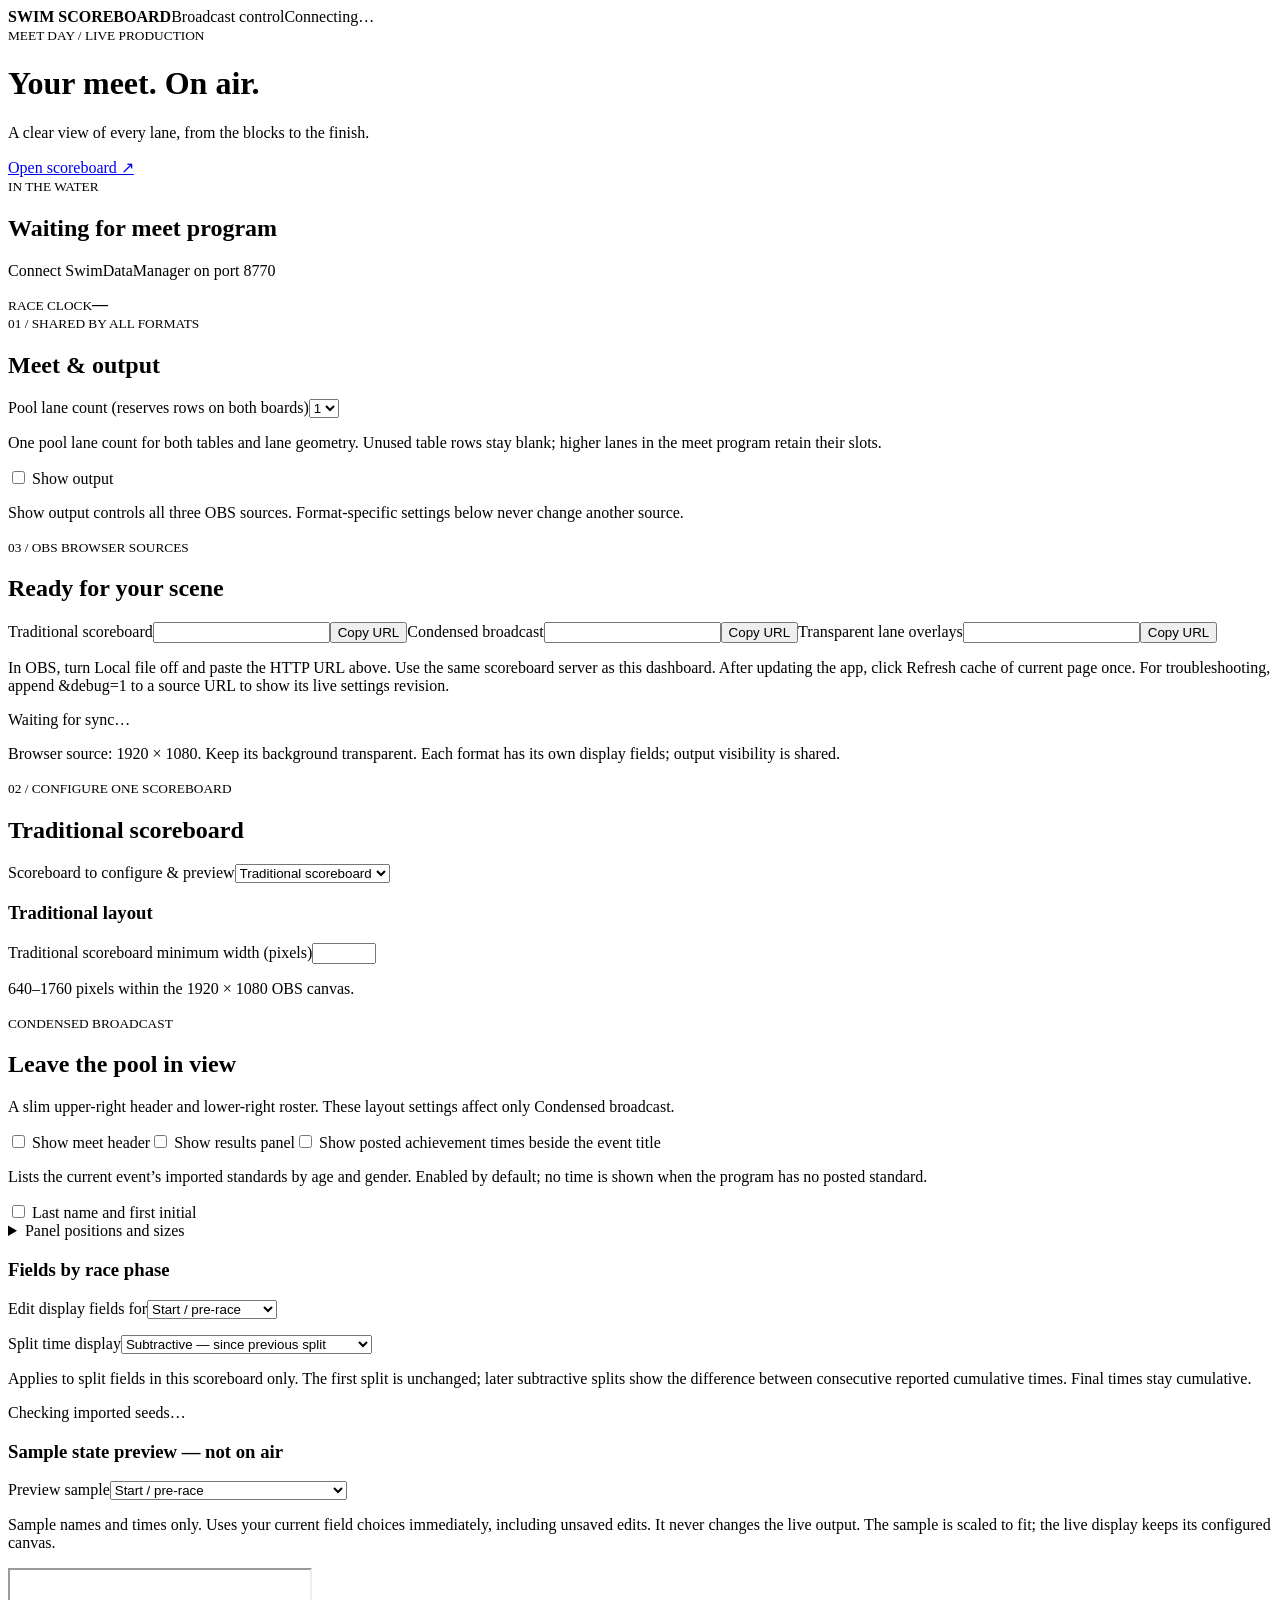
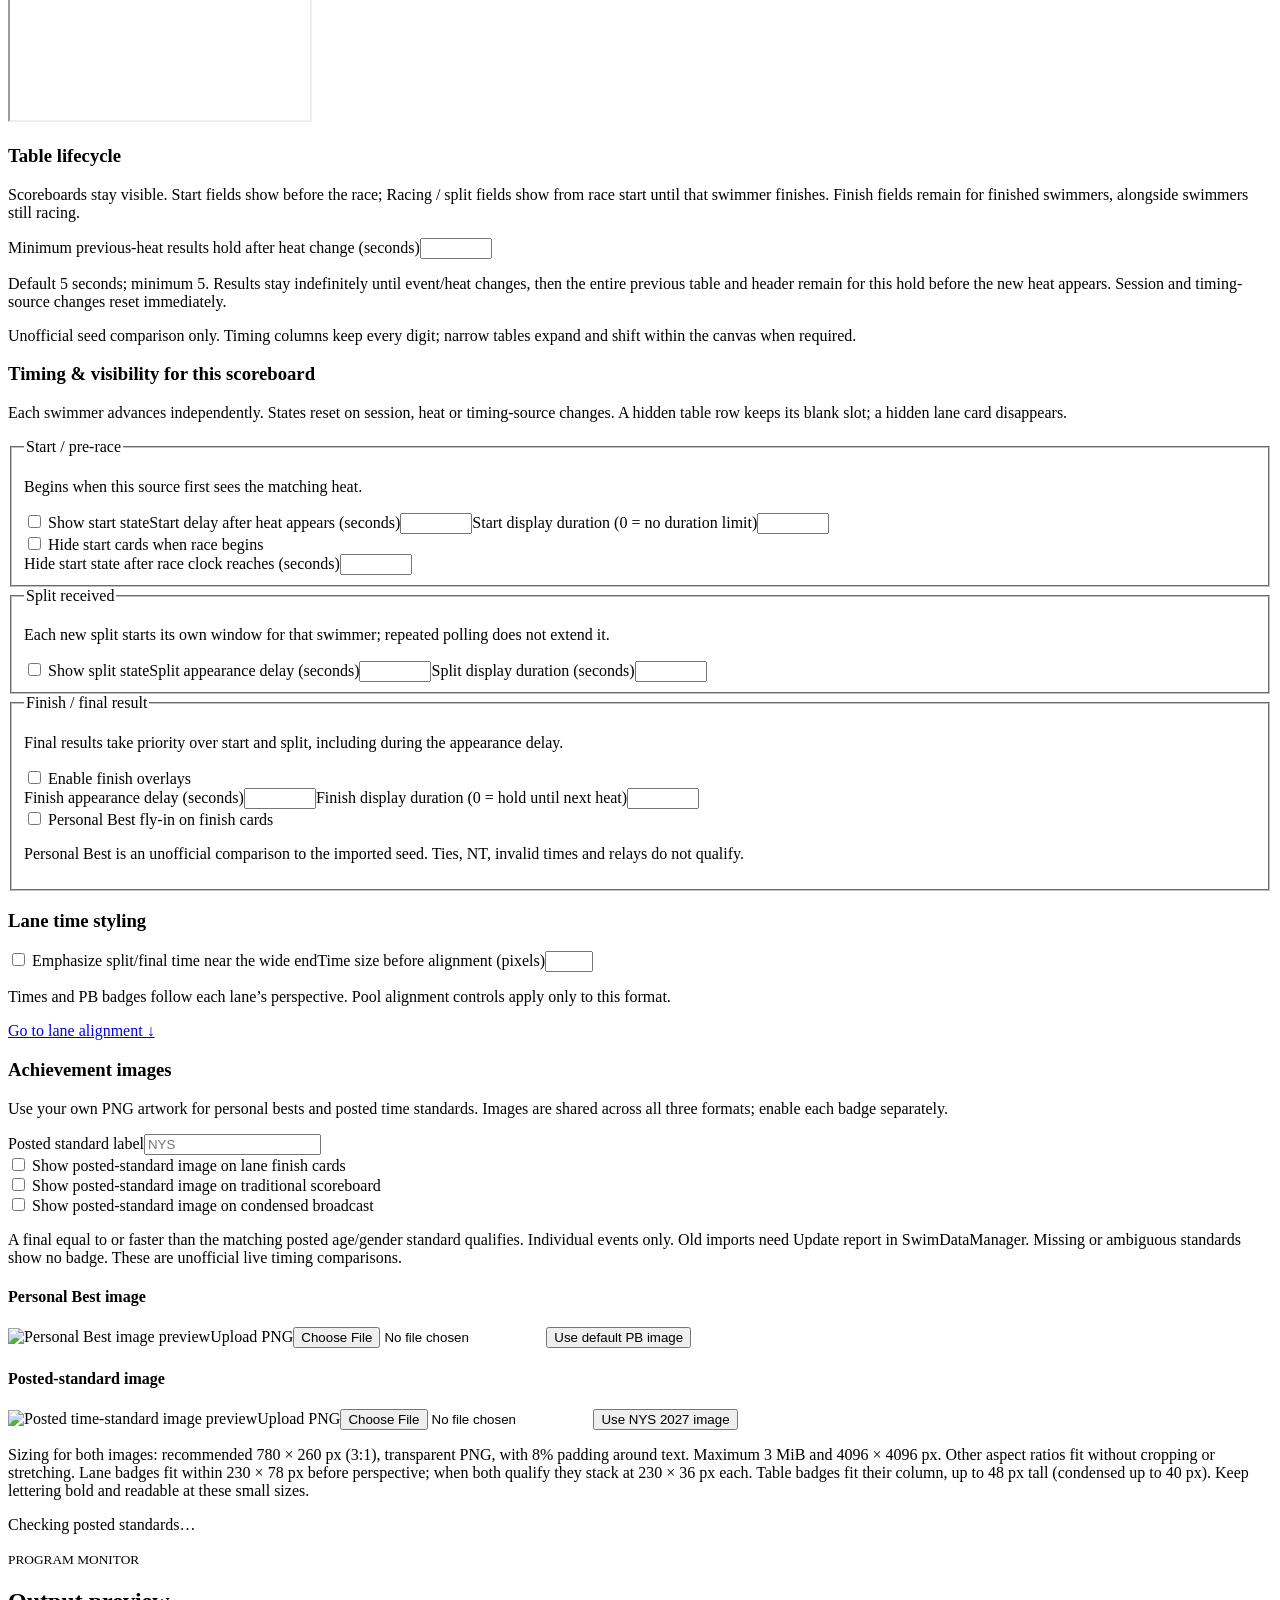
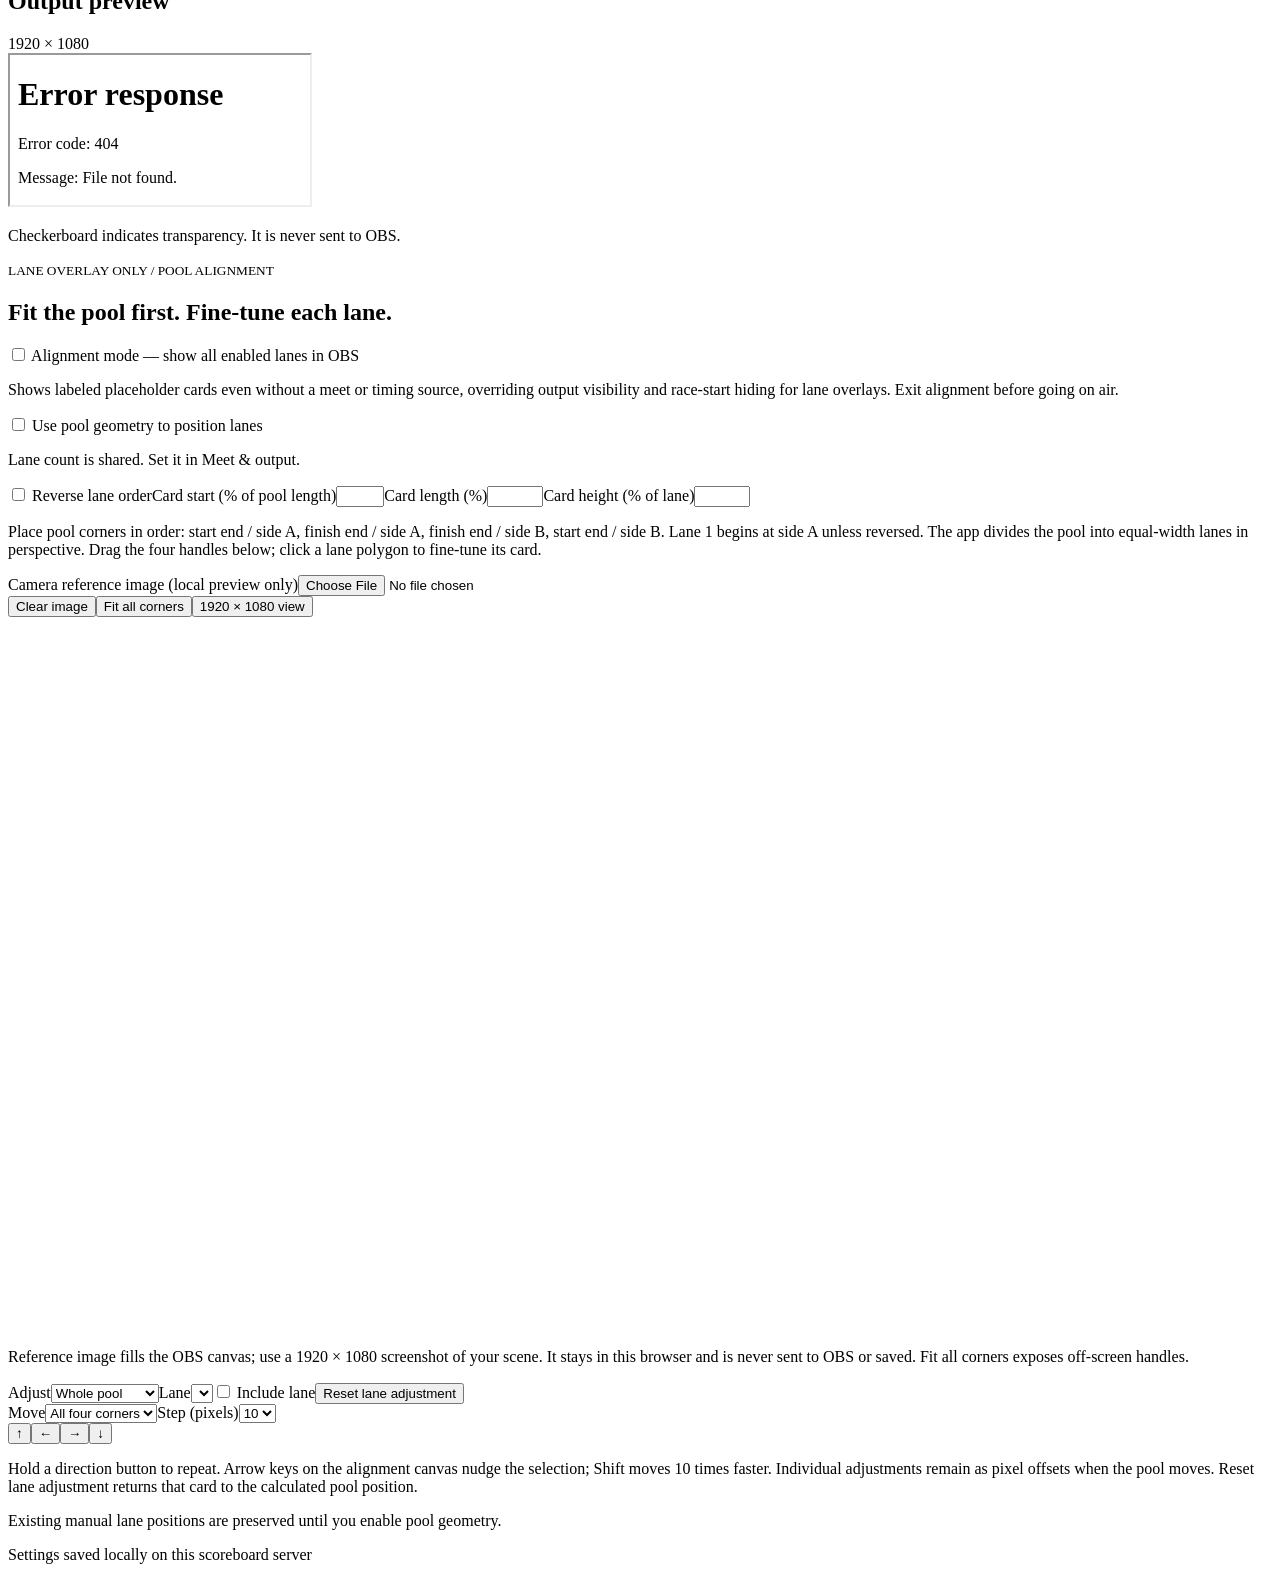
==== commit 66ba61b6: "Show posted achievement times in condensed headers by default" ====
--- a/static/index.html
+++ b/static/index.html
@@ -4,7 +4,7 @@
 <section class="live"><div><small>IN THE WATER</small><h2 id="event">Waiting for meet program</h2><p id="meet">Connect SwimDataManager on port 8770</p></div><div><small>RACE CLOCK</small><b id="clock">—</b><span id="source"></span></div></section>
 <div class="layout"><aside><section class="shared-settings"><small>01 / SHARED BY ALL FORMATS</small><h2>Meet &amp; output</h2><label>Pool lane count (reserves rows on both boards)<select id="boardLaneCount"><option>1</option><option>2</option><option>3</option><option>4</option><option>5</option><option>6</option><option>7</option><option>8</option></select></label><p class="muted">One pool lane count for both tables and lane geometry. Unused table rows stay blank; higher lanes in the meet program retain their slots.</p><label class="check"><input type="checkbox" id="visible"> Show output</label><p class="muted">Show output controls all three OBS sources. Format-specific settings below never change another source.</p></section>
 <section><small>03 / OBS BROWSER SOURCES</small><h2>Ready for your scene</h2><label>Traditional scoreboard<input id="boardUrl" readonly></label><button data-copy="boardUrl">Copy URL</button><label>Condensed broadcast<input id="compactUrl" readonly></label><button data-copy="compactUrl">Copy URL</button><label>Transparent lane overlays<input id="lanesUrl" readonly></label><button data-copy="lanesUrl">Copy URL</button><p class="muted">In OBS, turn Local file off and paste the HTTP URL above. Use the same scoreboard server as this dashboard. After updating the app, click Refresh cache of current page once. For troubleshooting, append &amp;debug=1 to a source URL to show its live settings revision.</p><p id="syncStatus" class="muted" role="status">Waiting for sync…</p><p class="muted">Browser source: 1920 × 1080. Keep its background transparent. Each format has its own display fields; output visibility is shared.</p></section></aside>
-<div><section class="format-editor"><small>02 / CONFIGURE ONE SCOREBOARD</small><h2 id="formatTitle">Traditional scoreboard</h2><label>Scoreboard to configure &amp; preview<select id="mode"><option value="board">Traditional scoreboard</option><option value="lanes">Pool lane overlays</option><option value="compact">Condensed broadcast</option></select></label><p id="formatDescription" class="muted"></p><select id="fieldFormat" hidden aria-hidden="true"><option value="board">Traditional scoreboard</option><option value="lanes">Lane overlay</option><option value="compact">Condensed broadcast</option></select><div data-format="board" class="format-layout"><h3>Traditional layout</h3><label>Traditional scoreboard minimum width (pixels)<input id="boardWidth" type="number" min="640" max="1760" step="10"></label><p class="muted">640–1760 pixels within the 1920 × 1080 OBS canvas.</p></div><div data-format="compact" class="format-layout"><small>CONDENSED BROADCAST</small><h2>Leave the pool in view</h2><p class="muted">A slim upper-right header and lower-right roster. These layout settings affect only Condensed broadcast.</p><label class="check"><input id="compact-showHeader" type="checkbox"> Show meet header</label><label class="check"><input id="compact-showResults" type="checkbox"> Show results panel</label><label class="check"><input id="compact-initials" type="checkbox"> Last name and first initial</label><details><summary>Panel positions and sizes</summary><label>Header left (pixels)<input id="compact-headerX" type="number" min="0" max="1600"></label><label>Header top (pixels)<input id="compact-headerY" type="number" min="0" max="900"></label><label>Header width (pixels)<input id="compact-headerWidth" type="number" min="320" max="1920"></label><label>Results left (pixels)<input id="compact-resultsX" type="number" min="0" max="1600"></label><label>Results bottom margin (pixels)<input id="compact-resultsBottom" type="number" min="0" max="500"></label><label>Results minimum width (pixels)<input id="compact-resultsWidth" type="number" min="320" max="1920"></label><label>Row height (pixels)<input id="compact-rowHeight" type="number" min="24" max="48"></label></details></div><div id="phaseSummary" class="phase-summary" aria-label="Current phase settings"></div><div class="phase-field-editor"><h3>Fields by race phase</h3><label id="lanePhaseControl">Edit display fields for<select id="lanePhase"><option value="start">Start / pre-race</option><option value="split">Racing / split</option><option value="finish">Finish / final result</option></select></label><p id="phaseDescription" class="muted"></p><div id="fields" class="fields"></div><label>Split time display<select id="splitMode"><option value="subtractive">Subtractive — since previous split</option><option value="cumulative">Cumulative — elapsed since race start</option></select></label><p class="muted">Applies to split fields in this scoreboard only. The first split is unchanged; later subtractive splits show the difference between consecutive reported cumulative times. Final times stay cumulative.</p><div id="finishPBControls" hidden><div data-format="board"><label class="check"><input id="pb-board" type="checkbox"> Personal Best badges on traditional scoreboard</label></div><div data-format="compact"><label class="check"><input id="pb-compact" type="checkbox"> Personal Best badges on condensed broadcast</label></div><p class="muted">Finish state only. PB / Unofficial is always the last column; racing rows leave it blank in a mixed table.</p></div><p id="seedStatus" class="muted" role="status">Checking imported seeds…</p></div><div data-format="board compact" class="mock-config"><h3>Sample state preview — not on air</h3><label>Preview sample<select id="mockPhase"><option value="start">Start / pre-race</option><option value="split">Racing / split</option><option value="finish">All finished</option><option value="mixed">Mixed racing and finished swimmers</option></select></label><p class="muted">Sample names and times only. Uses your current field choices immediately, including unsaved edits. It never changes the live output. The sample is scaled to fit; the live display keeps its configured canvas.</p><div class="mock-preview"><iframe id="mockPreview" title="Sample scoreboard state — not live" src="about:blank"></iframe></div></div><div data-format="board compact" class="table-lifecycle"><h3>Table lifecycle</h3><p>Scoreboards stay visible. Start fields show before the race; Racing / split fields show from race start until that swimmer finishes. Finish fields remain for finished swimmers, alongside swimmers still racing.</p><label>Minimum previous-heat results hold after heat change (seconds)<input id="phase-finishHold" type="number" min="5" max="600" step="0.5"></label><p class="muted">Default 5 seconds; minimum 5. Results stay indefinitely until event/heat changes, then the entire previous table and header remain for this hold before the new heat appears. Session and timing-source changes reset immediately.</p><p class="muted">Unofficial seed comparison only. Timing columns keep every digit; narrow tables expand and shift within the canvas when required.</p></div><div data-format="lanes"><h3>Timing &amp; visibility for this scoreboard</h3><p class="muted">Each swimmer advances independently. States reset on session, heat or timing-source changes. A hidden table row keeps its blank slot; a hidden lane card disappears.</p><div class="phase-timing-grid"><fieldset><legend>Start / pre-race</legend><p class="muted">Begins when this source first sees the matching heat.</p><label class="check"><input id="phase-startEnabled" type="checkbox"> Show start state</label><label>Start delay after heat appears (seconds)<input id="phase-startDelay" type="number" min="0" max="600" step="0.1"></label><label>Start display duration (0 = no duration limit)<input id="phase-startDuration" type="number" min="0" max="600" step="0.1"></label><div data-format="lanes"><label class="check"><input type="checkbox" id="autoHide"> Hide start cards when race begins</label></div><label>Hide start state after race clock reaches (seconds)<input id="phase-startHideDelay" type="number" min="0" max="600" step="0.1"></label></fieldset><fieldset><legend>Split received</legend><p class="muted">Each new split starts its own window for that swimmer; repeated polling does not extend it.</p><label class="check"><input id="phase-splitEnabled" type="checkbox"> Show split state</label><label>Split appearance delay (seconds)<input id="phase-splitDelay" type="number" min="0" max="600" step="0.1"></label><label>Split display duration (seconds)<input id="phase-splitDuration" type="number" min="0.1" max="600" step="0.1"></label></fieldset><fieldset><legend>Finish / final result</legend><p class="muted">Final results take priority over start and split, including during the appearance delay.</p><div data-format="lanes"><label class="check"><input type="checkbox" id="finishPopups"> Enable finish overlays</label></div><label>Finish appearance delay (seconds)<input id="phase-finishDelay" type="number" min="0" max="600" step="0.1"></label><label>Finish display duration (0 = hold until next heat)<input id="phase-finishDuration" type="number" min="0" max="600" step="0.1"></label><div data-format="lanes"><label class="check"><input id="phase-personalBest" type="checkbox"> Personal Best fly-in on finish cards</label></div><p class="muted">Personal Best is an unofficial comparison to the imported seed. Ties, NT, invalid times and relays do not qualify.</p></fieldset></div></div><div data-format="lanes" class="format-layout"><h3>Lane time styling</h3><label class="check"><input id="phase-uprightTimes" type="checkbox"> Emphasize split/final time near the wide end</label><label>Time size before alignment (pixels)<input id="phase-timeSize" type="number" min="18" max="64"></label><p class="muted">Times and PB badges follow each lane’s perspective. Pool alignment controls apply only to this format.</p><a href="#alignment">Go to lane alignment ↓</a></div><div class="achievement-settings"><h3>Achievement images</h3>
+<div><section class="format-editor"><small>02 / CONFIGURE ONE SCOREBOARD</small><h2 id="formatTitle">Traditional scoreboard</h2><label>Scoreboard to configure &amp; preview<select id="mode"><option value="board">Traditional scoreboard</option><option value="lanes">Pool lane overlays</option><option value="compact">Condensed broadcast</option></select></label><p id="formatDescription" class="muted"></p><select id="fieldFormat" hidden aria-hidden="true"><option value="board">Traditional scoreboard</option><option value="lanes">Lane overlay</option><option value="compact">Condensed broadcast</option></select><div data-format="board" class="format-layout"><h3>Traditional layout</h3><label>Traditional scoreboard minimum width (pixels)<input id="boardWidth" type="number" min="640" max="1760" step="10"></label><p class="muted">640–1760 pixels within the 1920 × 1080 OBS canvas.</p></div><div data-format="compact" class="format-layout"><small>CONDENSED BROADCAST</small><h2>Leave the pool in view</h2><p class="muted">A slim upper-right header and lower-right roster. These layout settings affect only Condensed broadcast.</p><label class="check"><input id="compact-showHeader" type="checkbox"> Show meet header</label><label class="check"><input id="compact-showResults" type="checkbox"> Show results panel</label><label class="check"><input id="compact-showStandards" type="checkbox"> Show posted achievement times beside the event title</label><p class="muted">Lists the current event’s imported standards by age and gender. Enabled by default; no time is shown when the program has no posted standard.</p><label class="check"><input id="compact-initials" type="checkbox"> Last name and first initial</label><details><summary>Panel positions and sizes</summary><label>Header left (pixels)<input id="compact-headerX" type="number" min="0" max="1600"></label><label>Header top (pixels)<input id="compact-headerY" type="number" min="0" max="900"></label><label>Header width (pixels)<input id="compact-headerWidth" type="number" min="320" max="1920"></label><label>Results left (pixels)<input id="compact-resultsX" type="number" min="0" max="1600"></label><label>Results bottom margin (pixels)<input id="compact-resultsBottom" type="number" min="0" max="500"></label><label>Results minimum width (pixels)<input id="compact-resultsWidth" type="number" min="320" max="1920"></label><label>Row height (pixels)<input id="compact-rowHeight" type="number" min="24" max="48"></label></details></div><div id="phaseSummary" class="phase-summary" aria-label="Current phase settings"></div><div class="phase-field-editor"><h3>Fields by race phase</h3><label id="lanePhaseControl">Edit display fields for<select id="lanePhase"><option value="start">Start / pre-race</option><option value="split">Racing / split</option><option value="finish">Finish / final result</option></select></label><p id="phaseDescription" class="muted"></p><div id="fields" class="fields"></div><label>Split time display<select id="splitMode"><option value="subtractive">Subtractive — since previous split</option><option value="cumulative">Cumulative — elapsed since race start</option></select></label><p class="muted">Applies to split fields in this scoreboard only. The first split is unchanged; later subtractive splits show the difference between consecutive reported cumulative times. Final times stay cumulative.</p><div id="finishPBControls" hidden><div data-format="board"><label class="check"><input id="pb-board" type="checkbox"> Personal Best badges on traditional scoreboard</label></div><div data-format="compact"><label class="check"><input id="pb-compact" type="checkbox"> Personal Best badges on condensed broadcast</label></div><p class="muted">Finish state only. Traditional uses a final PB column; condensed combines PB and the posted-standard image in one final column. Racing rows leave it blank.</p></div><p id="seedStatus" class="muted" role="status">Checking imported seeds…</p></div><div data-format="board compact" class="mock-config"><h3>Sample state preview — not on air</h3><label>Preview sample<select id="mockPhase"><option value="start">Start / pre-race</option><option value="split">Racing / split</option><option value="finish">All finished</option><option value="mixed">Mixed racing and finished swimmers</option></select></label><p class="muted">Sample names and times only. Uses your current field choices immediately, including unsaved edits. It never changes the live output. The sample is scaled to fit; the live display keeps its configured canvas.</p><div class="mock-preview"><iframe id="mockPreview" title="Sample scoreboard state — not live" src="about:blank"></iframe></div></div><div data-format="board compact" class="table-lifecycle"><h3>Table lifecycle</h3><p>Scoreboards stay visible. Start fields show before the race; Racing / split fields show from race start until that swimmer finishes. Finish fields remain for finished swimmers, alongside swimmers still racing.</p><label>Minimum previous-heat results hold after heat change (seconds)<input id="phase-finishHold" type="number" min="5" max="600" step="0.5"></label><p class="muted">Default 5 seconds; minimum 5. Results stay indefinitely until event/heat changes, then the entire previous table and header remain for this hold before the new heat appears. Session and timing-source changes reset immediately.</p><p class="muted">Unofficial seed comparison only. Timing columns keep every digit; narrow tables expand and shift within the canvas when required.</p></div><div data-format="lanes"><h3>Timing &amp; visibility for this scoreboard</h3><p class="muted">Each swimmer advances independently. States reset on session, heat or timing-source changes. A hidden table row keeps its blank slot; a hidden lane card disappears.</p><div class="phase-timing-grid"><fieldset><legend>Start / pre-race</legend><p class="muted">Begins when this source first sees the matching heat.</p><label class="check"><input id="phase-startEnabled" type="checkbox"> Show start state</label><label>Start delay after heat appears (seconds)<input id="phase-startDelay" type="number" min="0" max="600" step="0.1"></label><label>Start display duration (0 = no duration limit)<input id="phase-startDuration" type="number" min="0" max="600" step="0.1"></label><div data-format="lanes"><label class="check"><input type="checkbox" id="autoHide"> Hide start cards when race begins</label></div><label>Hide start state after race clock reaches (seconds)<input id="phase-startHideDelay" type="number" min="0" max="600" step="0.1"></label></fieldset><fieldset><legend>Split received</legend><p class="muted">Each new split starts its own window for that swimmer; repeated polling does not extend it.</p><label class="check"><input id="phase-splitEnabled" type="checkbox"> Show split state</label><label>Split appearance delay (seconds)<input id="phase-splitDelay" type="number" min="0" max="600" step="0.1"></label><label>Split display duration (seconds)<input id="phase-splitDuration" type="number" min="0.1" max="600" step="0.1"></label></fieldset><fieldset><legend>Finish / final result</legend><p class="muted">Final results take priority over start and split, including during the appearance delay.</p><div data-format="lanes"><label class="check"><input type="checkbox" id="finishPopups"> Enable finish overlays</label></div><label>Finish appearance delay (seconds)<input id="phase-finishDelay" type="number" min="0" max="600" step="0.1"></label><label>Finish display duration (0 = hold until next heat)<input id="phase-finishDuration" type="number" min="0" max="600" step="0.1"></label><div data-format="lanes"><label class="check"><input id="phase-personalBest" type="checkbox"> Personal Best fly-in on finish cards</label></div><p class="muted">Personal Best is an unofficial comparison to the imported seed. Ties, NT, invalid times and relays do not qualify.</p></fieldset></div></div><div data-format="lanes" class="format-layout"><h3>Lane time styling</h3><label class="check"><input id="phase-uprightTimes" type="checkbox"> Emphasize split/final time near the wide end</label><label>Time size before alignment (pixels)<input id="phase-timeSize" type="number" min="18" max="64"></label><p class="muted">Times and PB badges follow each lane’s perspective. Pool alignment controls apply only to this format.</p><a href="#alignment">Go to lane alignment ↓</a></div><div class="achievement-settings"><h3>Achievement images</h3>
 <p class="muted">Use your own PNG artwork for personal bests and posted time standards. Images are shared across all three formats; enable each badge separately.</p>
 <label>Posted standard label<input id="standardLabel" type="text" maxlength="32" placeholder="NYS"></label>
 <div data-format="lanes"><label class="check"><input id="standard-lanes" type="checkbox"> Show posted-standard image on lane finish cards</label></div>
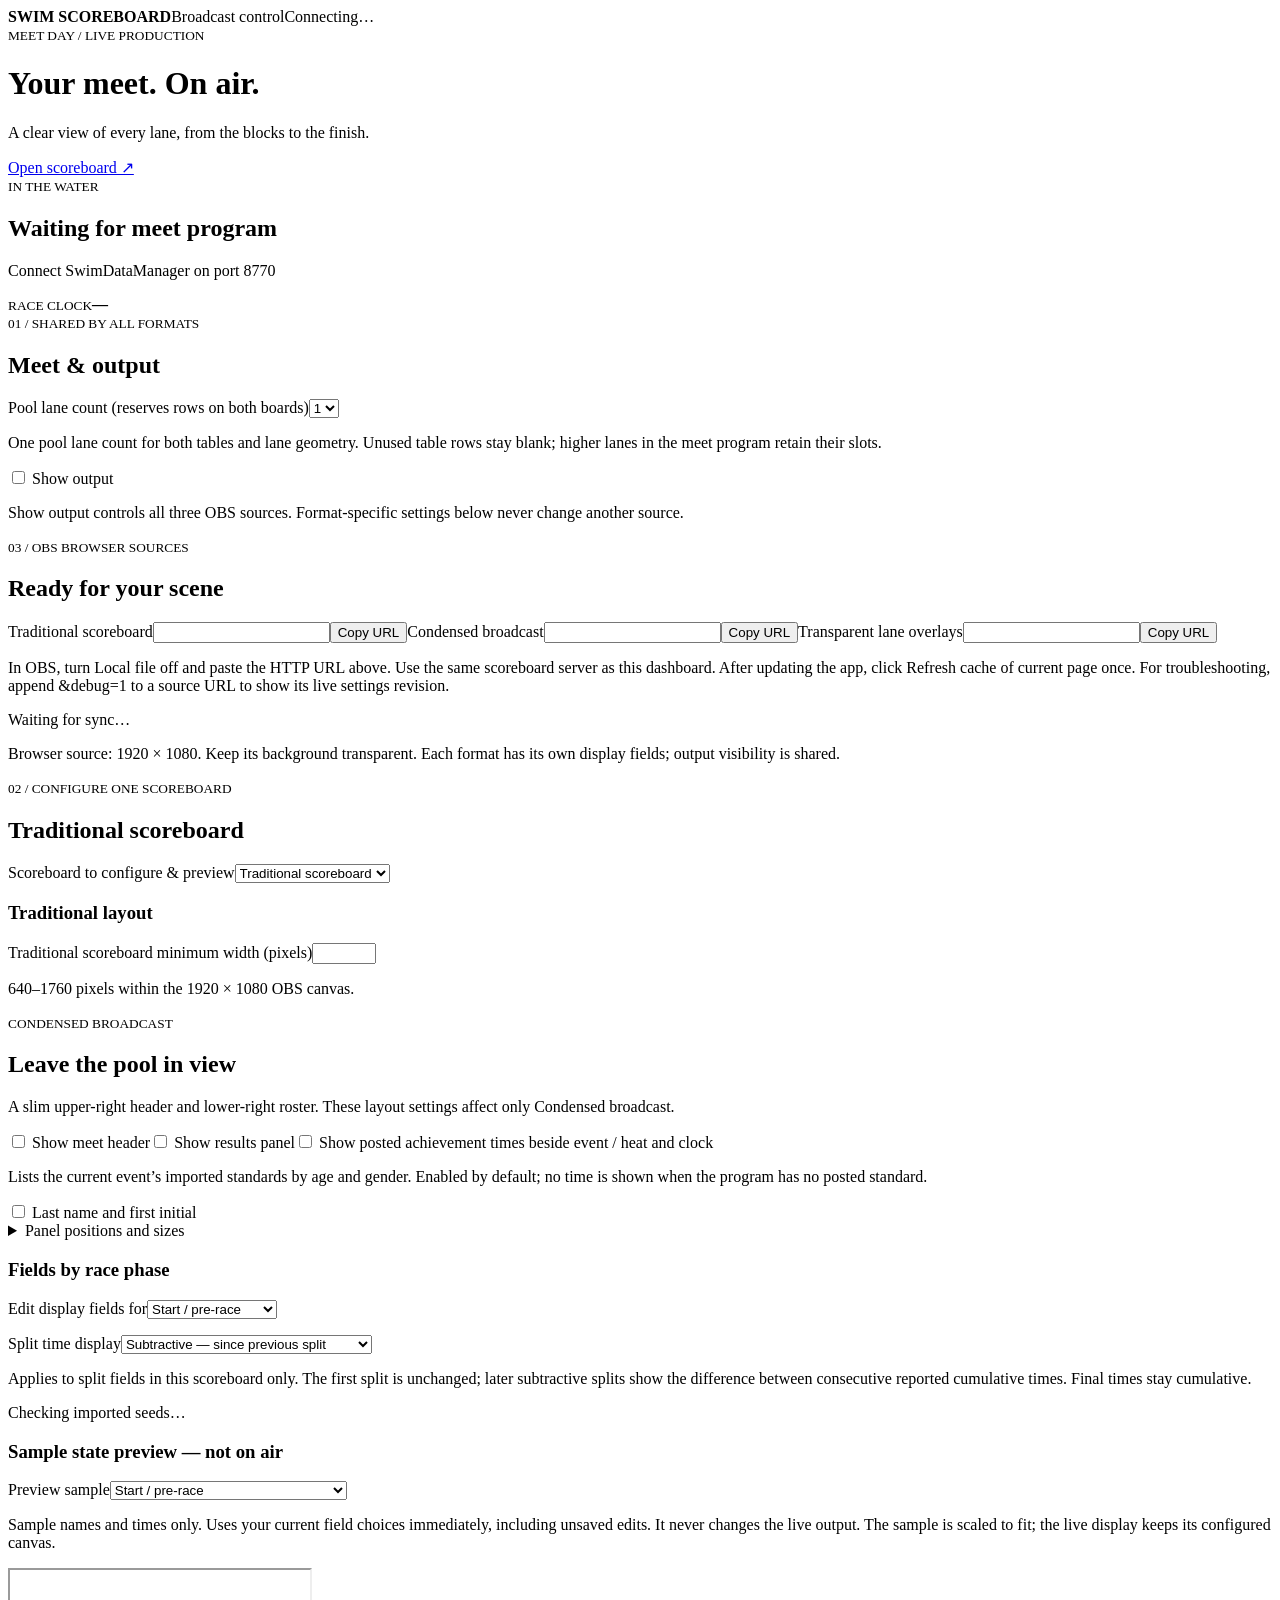
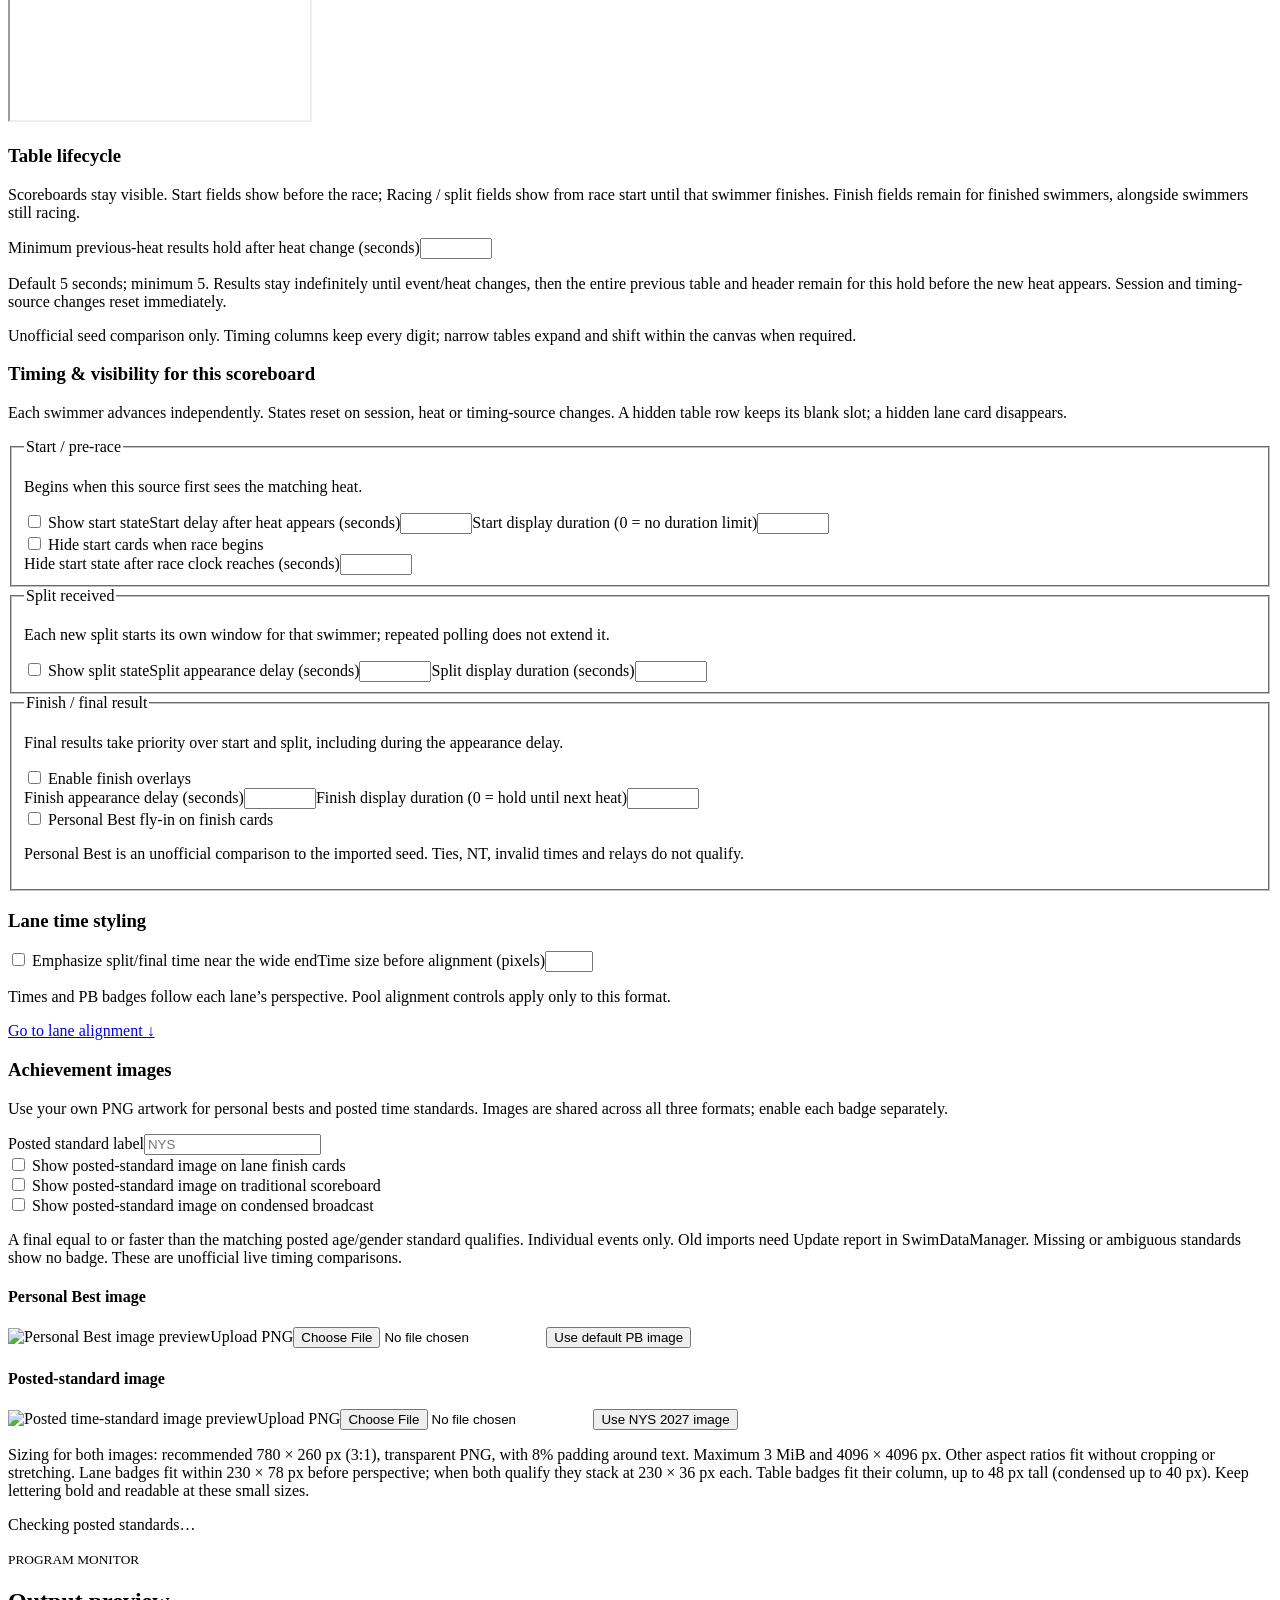
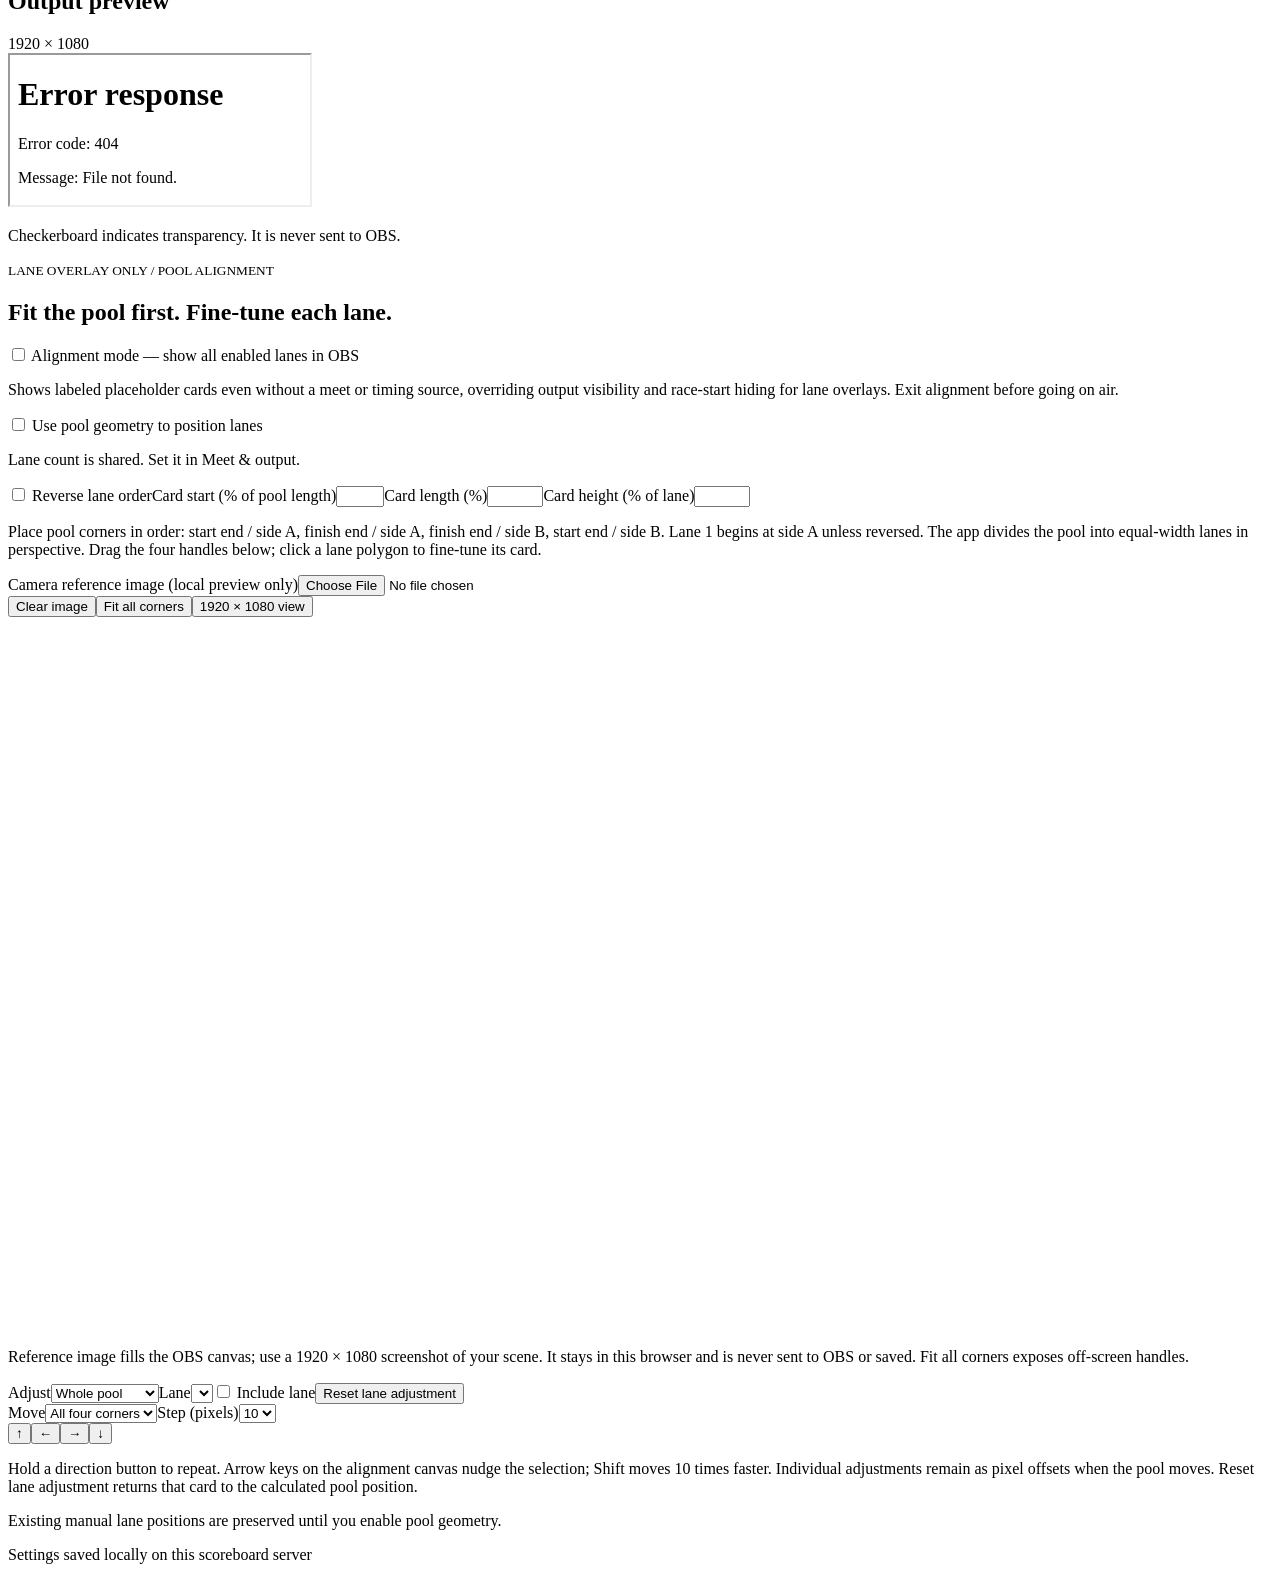
==== commit 7ffece67: "Enlarge achievement times alongside event heat and race clock" ====
--- a/static/index.html
+++ b/static/index.html
@@ -4,7 +4,7 @@
 <section class="live"><div><small>IN THE WATER</small><h2 id="event">Waiting for meet program</h2><p id="meet">Connect SwimDataManager on port 8770</p></div><div><small>RACE CLOCK</small><b id="clock">—</b><span id="source"></span></div></section>
 <div class="layout"><aside><section class="shared-settings"><small>01 / SHARED BY ALL FORMATS</small><h2>Meet &amp; output</h2><label>Pool lane count (reserves rows on both boards)<select id="boardLaneCount"><option>1</option><option>2</option><option>3</option><option>4</option><option>5</option><option>6</option><option>7</option><option>8</option></select></label><p class="muted">One pool lane count for both tables and lane geometry. Unused table rows stay blank; higher lanes in the meet program retain their slots.</p><label class="check"><input type="checkbox" id="visible"> Show output</label><p class="muted">Show output controls all three OBS sources. Format-specific settings below never change another source.</p></section>
 <section><small>03 / OBS BROWSER SOURCES</small><h2>Ready for your scene</h2><label>Traditional scoreboard<input id="boardUrl" readonly></label><button data-copy="boardUrl">Copy URL</button><label>Condensed broadcast<input id="compactUrl" readonly></label><button data-copy="compactUrl">Copy URL</button><label>Transparent lane overlays<input id="lanesUrl" readonly></label><button data-copy="lanesUrl">Copy URL</button><p class="muted">In OBS, turn Local file off and paste the HTTP URL above. Use the same scoreboard server as this dashboard. After updating the app, click Refresh cache of current page once. For troubleshooting, append &amp;debug=1 to a source URL to show its live settings revision.</p><p id="syncStatus" class="muted" role="status">Waiting for sync…</p><p class="muted">Browser source: 1920 × 1080. Keep its background transparent. Each format has its own display fields; output visibility is shared.</p></section></aside>
-<div><section class="format-editor"><small>02 / CONFIGURE ONE SCOREBOARD</small><h2 id="formatTitle">Traditional scoreboard</h2><label>Scoreboard to configure &amp; preview<select id="mode"><option value="board">Traditional scoreboard</option><option value="lanes">Pool lane overlays</option><option value="compact">Condensed broadcast</option></select></label><p id="formatDescription" class="muted"></p><select id="fieldFormat" hidden aria-hidden="true"><option value="board">Traditional scoreboard</option><option value="lanes">Lane overlay</option><option value="compact">Condensed broadcast</option></select><div data-format="board" class="format-layout"><h3>Traditional layout</h3><label>Traditional scoreboard minimum width (pixels)<input id="boardWidth" type="number" min="640" max="1760" step="10"></label><p class="muted">640–1760 pixels within the 1920 × 1080 OBS canvas.</p></div><div data-format="compact" class="format-layout"><small>CONDENSED BROADCAST</small><h2>Leave the pool in view</h2><p class="muted">A slim upper-right header and lower-right roster. These layout settings affect only Condensed broadcast.</p><label class="check"><input id="compact-showHeader" type="checkbox"> Show meet header</label><label class="check"><input id="compact-showResults" type="checkbox"> Show results panel</label><label class="check"><input id="compact-showStandards" type="checkbox"> Show posted achievement times beside the event title</label><p class="muted">Lists the current event’s imported standards by age and gender. Enabled by default; no time is shown when the program has no posted standard.</p><label class="check"><input id="compact-initials" type="checkbox"> Last name and first initial</label><details><summary>Panel positions and sizes</summary><label>Header left (pixels)<input id="compact-headerX" type="number" min="0" max="1600"></label><label>Header top (pixels)<input id="compact-headerY" type="number" min="0" max="900"></label><label>Header width (pixels)<input id="compact-headerWidth" type="number" min="320" max="1920"></label><label>Results left (pixels)<input id="compact-resultsX" type="number" min="0" max="1600"></label><label>Results bottom margin (pixels)<input id="compact-resultsBottom" type="number" min="0" max="500"></label><label>Results minimum width (pixels)<input id="compact-resultsWidth" type="number" min="320" max="1920"></label><label>Row height (pixels)<input id="compact-rowHeight" type="number" min="24" max="48"></label></details></div><div id="phaseSummary" class="phase-summary" aria-label="Current phase settings"></div><div class="phase-field-editor"><h3>Fields by race phase</h3><label id="lanePhaseControl">Edit display fields for<select id="lanePhase"><option value="start">Start / pre-race</option><option value="split">Racing / split</option><option value="finish">Finish / final result</option></select></label><p id="phaseDescription" class="muted"></p><div id="fields" class="fields"></div><label>Split time display<select id="splitMode"><option value="subtractive">Subtractive — since previous split</option><option value="cumulative">Cumulative — elapsed since race start</option></select></label><p class="muted">Applies to split fields in this scoreboard only. The first split is unchanged; later subtractive splits show the difference between consecutive reported cumulative times. Final times stay cumulative.</p><div id="finishPBControls" hidden><div data-format="board"><label class="check"><input id="pb-board" type="checkbox"> Personal Best badges on traditional scoreboard</label></div><div data-format="compact"><label class="check"><input id="pb-compact" type="checkbox"> Personal Best badges on condensed broadcast</label></div><p class="muted">Finish state only. Traditional uses a final PB column; condensed combines PB and the posted-standard image in one final column. Racing rows leave it blank.</p></div><p id="seedStatus" class="muted" role="status">Checking imported seeds…</p></div><div data-format="board compact" class="mock-config"><h3>Sample state preview — not on air</h3><label>Preview sample<select id="mockPhase"><option value="start">Start / pre-race</option><option value="split">Racing / split</option><option value="finish">All finished</option><option value="mixed">Mixed racing and finished swimmers</option></select></label><p class="muted">Sample names and times only. Uses your current field choices immediately, including unsaved edits. It never changes the live output. The sample is scaled to fit; the live display keeps its configured canvas.</p><div class="mock-preview"><iframe id="mockPreview" title="Sample scoreboard state — not live" src="about:blank"></iframe></div></div><div data-format="board compact" class="table-lifecycle"><h3>Table lifecycle</h3><p>Scoreboards stay visible. Start fields show before the race; Racing / split fields show from race start until that swimmer finishes. Finish fields remain for finished swimmers, alongside swimmers still racing.</p><label>Minimum previous-heat results hold after heat change (seconds)<input id="phase-finishHold" type="number" min="5" max="600" step="0.5"></label><p class="muted">Default 5 seconds; minimum 5. Results stay indefinitely until event/heat changes, then the entire previous table and header remain for this hold before the new heat appears. Session and timing-source changes reset immediately.</p><p class="muted">Unofficial seed comparison only. Timing columns keep every digit; narrow tables expand and shift within the canvas when required.</p></div><div data-format="lanes"><h3>Timing &amp; visibility for this scoreboard</h3><p class="muted">Each swimmer advances independently. States reset on session, heat or timing-source changes. A hidden table row keeps its blank slot; a hidden lane card disappears.</p><div class="phase-timing-grid"><fieldset><legend>Start / pre-race</legend><p class="muted">Begins when this source first sees the matching heat.</p><label class="check"><input id="phase-startEnabled" type="checkbox"> Show start state</label><label>Start delay after heat appears (seconds)<input id="phase-startDelay" type="number" min="0" max="600" step="0.1"></label><label>Start display duration (0 = no duration limit)<input id="phase-startDuration" type="number" min="0" max="600" step="0.1"></label><div data-format="lanes"><label class="check"><input type="checkbox" id="autoHide"> Hide start cards when race begins</label></div><label>Hide start state after race clock reaches (seconds)<input id="phase-startHideDelay" type="number" min="0" max="600" step="0.1"></label></fieldset><fieldset><legend>Split received</legend><p class="muted">Each new split starts its own window for that swimmer; repeated polling does not extend it.</p><label class="check"><input id="phase-splitEnabled" type="checkbox"> Show split state</label><label>Split appearance delay (seconds)<input id="phase-splitDelay" type="number" min="0" max="600" step="0.1"></label><label>Split display duration (seconds)<input id="phase-splitDuration" type="number" min="0.1" max="600" step="0.1"></label></fieldset><fieldset><legend>Finish / final result</legend><p class="muted">Final results take priority over start and split, including during the appearance delay.</p><div data-format="lanes"><label class="check"><input type="checkbox" id="finishPopups"> Enable finish overlays</label></div><label>Finish appearance delay (seconds)<input id="phase-finishDelay" type="number" min="0" max="600" step="0.1"></label><label>Finish display duration (0 = hold until next heat)<input id="phase-finishDuration" type="number" min="0" max="600" step="0.1"></label><div data-format="lanes"><label class="check"><input id="phase-personalBest" type="checkbox"> Personal Best fly-in on finish cards</label></div><p class="muted">Personal Best is an unofficial comparison to the imported seed. Ties, NT, invalid times and relays do not qualify.</p></fieldset></div></div><div data-format="lanes" class="format-layout"><h3>Lane time styling</h3><label class="check"><input id="phase-uprightTimes" type="checkbox"> Emphasize split/final time near the wide end</label><label>Time size before alignment (pixels)<input id="phase-timeSize" type="number" min="18" max="64"></label><p class="muted">Times and PB badges follow each lane’s perspective. Pool alignment controls apply only to this format.</p><a href="#alignment">Go to lane alignment ↓</a></div><div class="achievement-settings"><h3>Achievement images</h3>
+<div><section class="format-editor"><small>02 / CONFIGURE ONE SCOREBOARD</small><h2 id="formatTitle">Traditional scoreboard</h2><label>Scoreboard to configure &amp; preview<select id="mode"><option value="board">Traditional scoreboard</option><option value="lanes">Pool lane overlays</option><option value="compact">Condensed broadcast</option></select></label><p id="formatDescription" class="muted"></p><select id="fieldFormat" hidden aria-hidden="true"><option value="board">Traditional scoreboard</option><option value="lanes">Lane overlay</option><option value="compact">Condensed broadcast</option></select><div data-format="board" class="format-layout"><h3>Traditional layout</h3><label>Traditional scoreboard minimum width (pixels)<input id="boardWidth" type="number" min="640" max="1760" step="10"></label><p class="muted">640–1760 pixels within the 1920 × 1080 OBS canvas.</p></div><div data-format="compact" class="format-layout"><small>CONDENSED BROADCAST</small><h2>Leave the pool in view</h2><p class="muted">A slim upper-right header and lower-right roster. These layout settings affect only Condensed broadcast.</p><label class="check"><input id="compact-showHeader" type="checkbox"> Show meet header</label><label class="check"><input id="compact-showResults" type="checkbox"> Show results panel</label><label class="check"><input id="compact-showStandards" type="checkbox"> Show posted achievement times beside event / heat and clock</label><p class="muted">Lists the current event’s imported standards by age and gender. Enabled by default; no time is shown when the program has no posted standard.</p><label class="check"><input id="compact-initials" type="checkbox"> Last name and first initial</label><details><summary>Panel positions and sizes</summary><label>Header left (pixels)<input id="compact-headerX" type="number" min="0" max="1600"></label><label>Header top (pixels)<input id="compact-headerY" type="number" min="0" max="900"></label><label>Header width (pixels)<input id="compact-headerWidth" type="number" min="320" max="1920"></label><label>Results left (pixels)<input id="compact-resultsX" type="number" min="0" max="1600"></label><label>Results bottom margin (pixels)<input id="compact-resultsBottom" type="number" min="0" max="500"></label><label>Results minimum width (pixels)<input id="compact-resultsWidth" type="number" min="320" max="1920"></label><label>Row height (pixels)<input id="compact-rowHeight" type="number" min="24" max="48"></label></details></div><div id="phaseSummary" class="phase-summary" aria-label="Current phase settings"></div><div class="phase-field-editor"><h3>Fields by race phase</h3><label id="lanePhaseControl">Edit display fields for<select id="lanePhase"><option value="start">Start / pre-race</option><option value="split">Racing / split</option><option value="finish">Finish / final result</option></select></label><p id="phaseDescription" class="muted"></p><div id="fields" class="fields"></div><label>Split time display<select id="splitMode"><option value="subtractive">Subtractive — since previous split</option><option value="cumulative">Cumulative — elapsed since race start</option></select></label><p class="muted">Applies to split fields in this scoreboard only. The first split is unchanged; later subtractive splits show the difference between consecutive reported cumulative times. Final times stay cumulative.</p><div id="finishPBControls" hidden><div data-format="board"><label class="check"><input id="pb-board" type="checkbox"> Personal Best badges on traditional scoreboard</label></div><div data-format="compact"><label class="check"><input id="pb-compact" type="checkbox"> Personal Best badges on condensed broadcast</label></div><p class="muted">Finish state only. Traditional uses a final PB column; condensed combines PB and the posted-standard image in one final column. Racing rows leave it blank.</p></div><p id="seedStatus" class="muted" role="status">Checking imported seeds…</p></div><div data-format="board compact" class="mock-config"><h3>Sample state preview — not on air</h3><label>Preview sample<select id="mockPhase"><option value="start">Start / pre-race</option><option value="split">Racing / split</option><option value="finish">All finished</option><option value="mixed">Mixed racing and finished swimmers</option></select></label><p class="muted">Sample names and times only. Uses your current field choices immediately, including unsaved edits. It never changes the live output. The sample is scaled to fit; the live display keeps its configured canvas.</p><div class="mock-preview"><iframe id="mockPreview" title="Sample scoreboard state — not live" src="about:blank"></iframe></div></div><div data-format="board compact" class="table-lifecycle"><h3>Table lifecycle</h3><p>Scoreboards stay visible. Start fields show before the race; Racing / split fields show from race start until that swimmer finishes. Finish fields remain for finished swimmers, alongside swimmers still racing.</p><label>Minimum previous-heat results hold after heat change (seconds)<input id="phase-finishHold" type="number" min="5" max="600" step="0.5"></label><p class="muted">Default 5 seconds; minimum 5. Results stay indefinitely until event/heat changes, then the entire previous table and header remain for this hold before the new heat appears. Session and timing-source changes reset immediately.</p><p class="muted">Unofficial seed comparison only. Timing columns keep every digit; narrow tables expand and shift within the canvas when required.</p></div><div data-format="lanes"><h3>Timing &amp; visibility for this scoreboard</h3><p class="muted">Each swimmer advances independently. States reset on session, heat or timing-source changes. A hidden table row keeps its blank slot; a hidden lane card disappears.</p><div class="phase-timing-grid"><fieldset><legend>Start / pre-race</legend><p class="muted">Begins when this source first sees the matching heat.</p><label class="check"><input id="phase-startEnabled" type="checkbox"> Show start state</label><label>Start delay after heat appears (seconds)<input id="phase-startDelay" type="number" min="0" max="600" step="0.1"></label><label>Start display duration (0 = no duration limit)<input id="phase-startDuration" type="number" min="0" max="600" step="0.1"></label><div data-format="lanes"><label class="check"><input type="checkbox" id="autoHide"> Hide start cards when race begins</label></div><label>Hide start state after race clock reaches (seconds)<input id="phase-startHideDelay" type="number" min="0" max="600" step="0.1"></label></fieldset><fieldset><legend>Split received</legend><p class="muted">Each new split starts its own window for that swimmer; repeated polling does not extend it.</p><label class="check"><input id="phase-splitEnabled" type="checkbox"> Show split state</label><label>Split appearance delay (seconds)<input id="phase-splitDelay" type="number" min="0" max="600" step="0.1"></label><label>Split display duration (seconds)<input id="phase-splitDuration" type="number" min="0.1" max="600" step="0.1"></label></fieldset><fieldset><legend>Finish / final result</legend><p class="muted">Final results take priority over start and split, including during the appearance delay.</p><div data-format="lanes"><label class="check"><input type="checkbox" id="finishPopups"> Enable finish overlays</label></div><label>Finish appearance delay (seconds)<input id="phase-finishDelay" type="number" min="0" max="600" step="0.1"></label><label>Finish display duration (0 = hold until next heat)<input id="phase-finishDuration" type="number" min="0" max="600" step="0.1"></label><div data-format="lanes"><label class="check"><input id="phase-personalBest" type="checkbox"> Personal Best fly-in on finish cards</label></div><p class="muted">Personal Best is an unofficial comparison to the imported seed. Ties, NT, invalid times and relays do not qualify.</p></fieldset></div></div><div data-format="lanes" class="format-layout"><h3>Lane time styling</h3><label class="check"><input id="phase-uprightTimes" type="checkbox"> Emphasize split/final time near the wide end</label><label>Time size before alignment (pixels)<input id="phase-timeSize" type="number" min="18" max="64"></label><p class="muted">Times and PB badges follow each lane’s perspective. Pool alignment controls apply only to this format.</p><a href="#alignment">Go to lane alignment ↓</a></div><div class="achievement-settings"><h3>Achievement images</h3>
 <p class="muted">Use your own PNG artwork for personal bests and posted time standards. Images are shared across all three formats; enable each badge separately.</p>
 <label>Posted standard label<input id="standardLabel" type="text" maxlength="32" placeholder="NYS"></label>
 <div data-format="lanes"><label class="check"><input id="standard-lanes" type="checkbox"> Show posted-standard image on lane finish cards</label></div>
